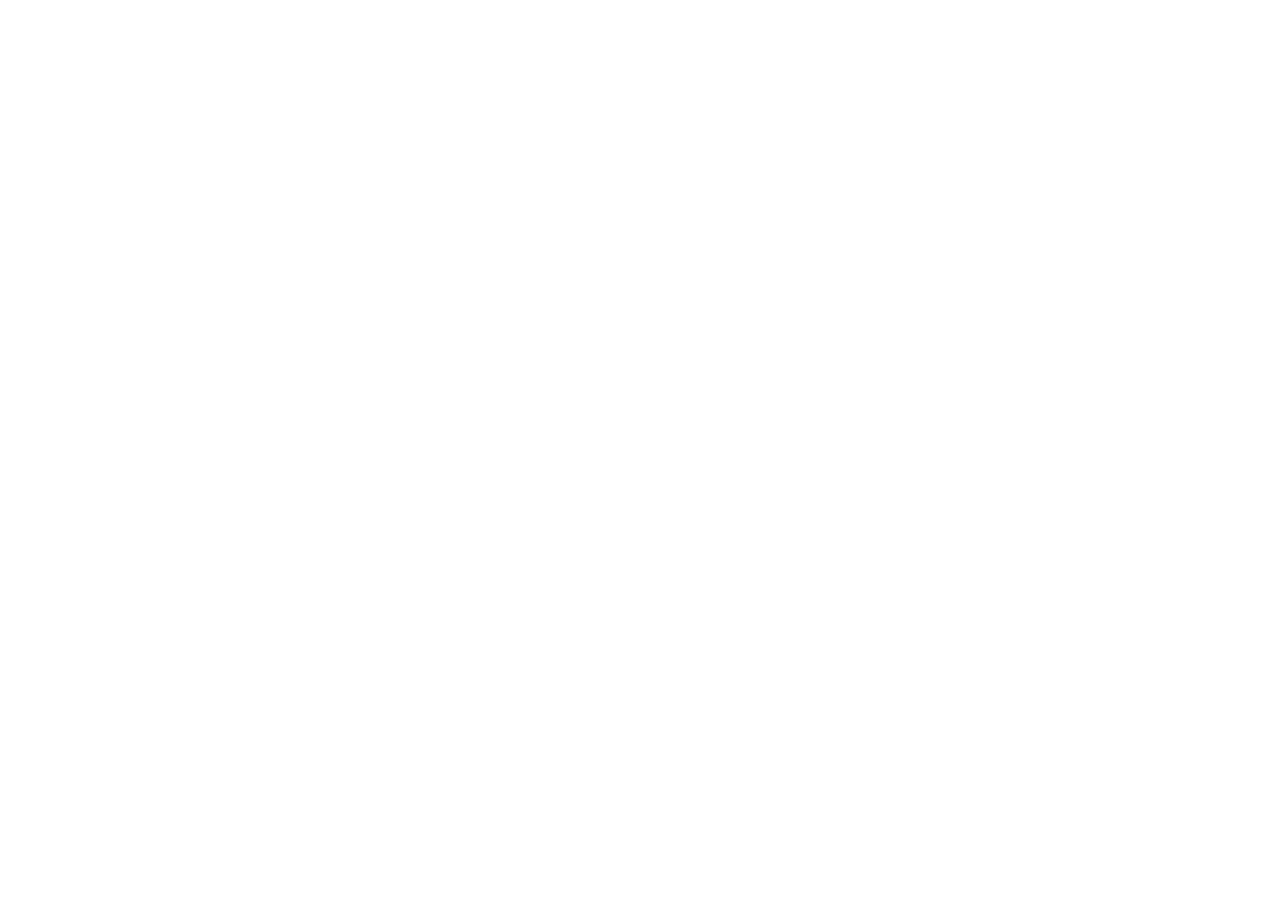
==== index.html @ 42138ef4 "first commit" ====
<!DOCTYPE html><html><head><meta charSet="utf-8"/><meta http-equiv="x-ua-compatible" content="ie=edge"/><meta name="viewport" content="width=device-width, initial-scale=1, shrink-to-fit=no"/><script src="/socket.io/socket.io.js"></script></head><body><noscript id="gatsby-noscript">This app works best with JavaScript enabled.</noscript><div id="___gatsby"></div><script src="/commons.js"></script></body></html>
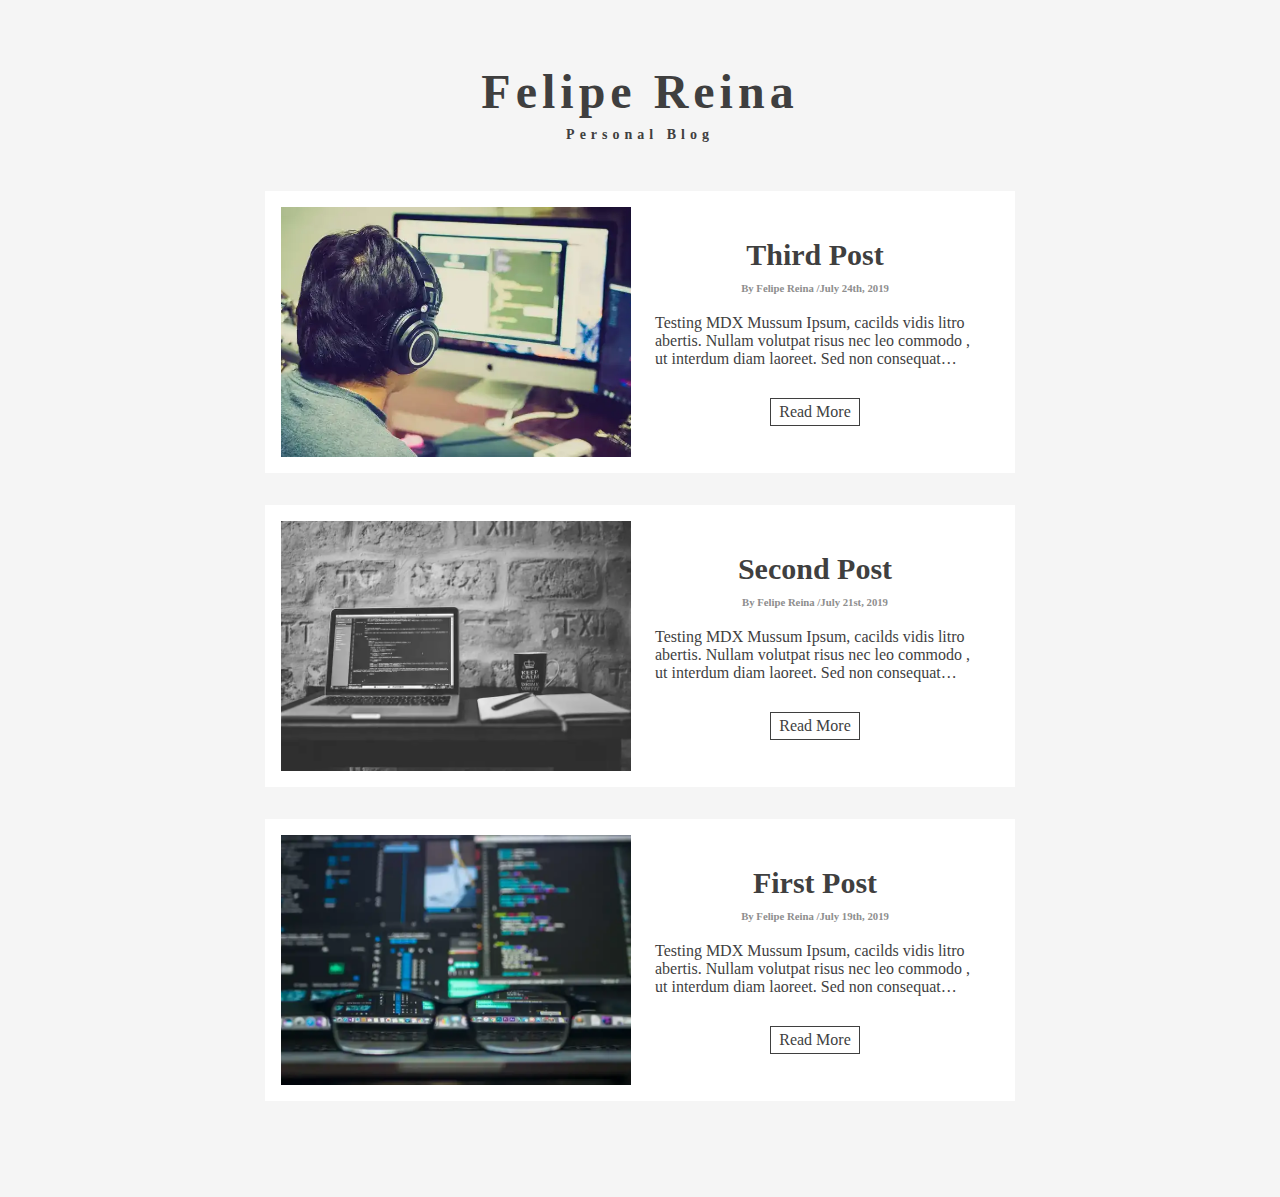
==== commit f318fbc6: "second commit" ====
--- a/index.html
+++ b/index.html
@@ -1 +1,34 @@
-<!DOCTYPE html><html><head><meta charSet="utf-8"/><meta http-equiv="x-ua-compatible" content="ie=edge"/><meta name="viewport" content="width=device-width, initial-scale=1, shrink-to-fit=no"/><script src="/socket.io/socket.io.js"></script></head><body><noscript id="gatsby-noscript">This app works best with JavaScript enabled.</noscript><div id="___gatsby"></div><script src="/commons.js"></script></body></html>+<!DOCTYPE html><html><head><meta charSet="utf-8"/><meta http-equiv="x-ua-compatible" content="ie=edge"/><meta name="viewport" content="width=device-width, initial-scale=1, shrink-to-fit=no"/><style data-href="/styles.7e8b0c9ddd8a19e7460c.css">@import url(https://fonts.googleapis.com/css?family=Quicksand&display=swap);.postTemplate-module--template--2EuwO{width:80vw;margin:4rem auto;max-width:750px;padding:2rem;background:var(--mainWhite)}.postTemplate-module--link--2P9BW{border:1px solid var(--mainBlack);padding:4px 8px;display:inline-block;color:var(--mainBlack);text-decoration:none;text-transform:capitalize;-webkit-transition:all .3s ease-in-out;transition:all .3s ease-in-out;margin-bottom:2rem}.postTemplate-module--link--2P9BW:hover{background:var(--mainBlack);color:var(--mainWhite)}.postTemplate-module--info--36VVJ{text-align:center}.postTemplate-module--info--36VVJ h1{letter-spacing:5px;margin-bottom:.5rem;text-transform:capitalize;font-size:48px}.postTemplate-module--info--36VVJ h4{letter-spacing:5px;text-transform:capitalize;font-size:14px;text-align:center;margin-bottom:3rem}.postTemplate-module--content--3z4xz{margin:2rem 0}.postTemplate-module--content--3z4xz h1{text-transform:capitalize;margin-bottom:1rem}.postTemplate-module--content--3z4xz p{line-height:1.5;margin-bottom:1rem}*{box-sizing:border-box;margin:0}:root{--mainGrey:#f5f5f5;--mainWhite:#fff;--mainBlack:#3f3f3f;--darkGrey:#8e8e8e}body{font:Quicksand,sans-serif;background:var(--mainGrey);color:var(--mainBlack)}.code{background-color:#8e8e8e;display:inline-block;padding:1rem;font-size:1.2rem;color:var(--mainWhite);margin:2rem 0}.counter{color:green;margin:3rem 0;text-transform:capitalize}.post-image span{display:block;padding-bottom:0!important;margin:2rem}.post-image img{display:block;max-width:100%}.postcard-module--card--1TNFh{margin-bottom:2rem;background:var(--mainWhite);padding:1rem;text-align:center}.postcard-module--info--24x1h{padding:1rem 0}.postcard-module--info--24x1h h2{font-size:30px;text-transform:capitalize;margin-bottom:10px}.postcard-module--info--24x1h h6{color:var(--darkGrey);text-transform:capitalize}.postcard-module--info--24x1h p{padding:20px 0 30px;text-align:left}.postcard-module--link--1SzoE{border:1px solid var(--mainBlack);padding:4px 8px;display:inline-block;color:var(--mainBlack);text-decoration:none;text-transform:capitalize;-webkit-transition:all .3s ease-in-out;transition:all .3s ease-in-out}.postcard-module--link--1SzoE:hover{background:var(--mainBlack);color:var(--mainWhite)}@media screen and (min-width:776px){.postcard-module--card--1TNFh{display:grid;grid-template-columns:350px 1fr}.postcard-module--info--24x1h{display:flex;align-items:center;padding:0 1.5rem}.postcard-module--image--1wzz2>div{height:250px}}.postlist-module--posts--3PvCy{padding:4rem 0}.postlist-module--posts--3PvCy h1{text-align:center;letter-spacing:5px;margin-bottom:.5rem;text-transform:capitalize;font-size:48px}.postlist-module--posts--3PvCy h4{letter-spacing:5px;text-transform:capitalize;font-size:14px;text-align:center;margin-bottom:3rem}.postlist-module--center--1YKoz{width:85vw;margin:0 auto;max-width:750px}</style><meta name="generator" content="Gatsby 2.13.25"/><link as="script" rel="preload" href="/styles-4a2ff33ee4a414d32599.js"/><link as="script" rel="preload" href="/component---src-pages-index-js-56737c7edb9dbfe014ca.js"/><link as="script" rel="preload" href="/app-21397a99c0257839ea11.js"/><link as="script" rel="preload" href="/webpack-runtime-581de4d9066d07803e14.js"/><link as="fetch" rel="preload" href="/page-data\index\page-data.json" crossorigin="use-credentials"/></head><body><noscript id="gatsby-noscript">This app works best with JavaScript enabled.</noscript><div id="___gatsby"><div style="outline:none" tabindex="-1" role="group" id="gatsby-focus-wrapper"><main><section class="postlist-module--posts--3PvCy"><h1>Felipe Reina</h1><h4>personal blog</h4><div class="postlist-module--center--1YKoz"><article class="postcard-module--card--1TNFh"><div class="postcard-module--image--1wzz2"><div class=" gatsby-image-wrapper" style="position:relative;overflow:hidden"><div style="width:100%;padding-bottom:56.3%"></div><img src="[data-uri]" alt="" style="position:absolute;top:0;left:0;width:100%;height:100%;object-fit:cover;object-position:center;opacity:1;transition-delay:500ms"/><noscript><picture><source type='image/webp' srcset="/static/ba209664c4b70146ddcb39243393fb9b/1932c/image-3.webp 200w,
+/static/ba209664c4b70146ddcb39243393fb9b/f4957/image-3.webp 400w,
+/static/ba209664c4b70146ddcb39243393fb9b/c6096/image-3.webp 800w,
+/static/ba209664c4b70146ddcb39243393fb9b/80349/image-3.webp 1000w" sizes="(max-width: 800px) 100vw, 800px" /><source srcset="/static/ba209664c4b70146ddcb39243393fb9b/d278e/image-3.jpg 200w,
+/static/ba209664c4b70146ddcb39243393fb9b/8539d/image-3.jpg 400w,
+/static/ba209664c4b70146ddcb39243393fb9b/bc3a8/image-3.jpg 800w,
+/static/ba209664c4b70146ddcb39243393fb9b/2f7e7/image-3.jpg 1000w" sizes="(max-width: 800px) 100vw, 800px" /><img loading="lazy" sizes="(max-width: 800px) 100vw, 800px" srcset="/static/ba209664c4b70146ddcb39243393fb9b/d278e/image-3.jpg 200w,
+/static/ba209664c4b70146ddcb39243393fb9b/8539d/image-3.jpg 400w,
+/static/ba209664c4b70146ddcb39243393fb9b/bc3a8/image-3.jpg 800w,
+/static/ba209664c4b70146ddcb39243393fb9b/2f7e7/image-3.jpg 1000w" src="/static/ba209664c4b70146ddcb39243393fb9b/bc3a8/image-3.jpg" alt="" style="position:absolute;top:0;left:0;opacity:1;width:100%;height:100%;object-fit:cover;object-position:center"/></picture></noscript></div></div><div class="postcard-module--info--24x1h"><div><h2>third post</h2><h6><span>by <!-- -->Felipe Reina</span> /<span>July 24th, 2019</span></h6><p>Testing MDX Mussum Ipsum, cacilds vidis litro abertis.
+ Nullam volutpat risus nec leo commodo ,
+ut interdum diam laoreet. Sed non consequat…</p><a class="postcard-module--link--1SzoE" href="/third-post">read more</a></div></div></article><article class="postcard-module--card--1TNFh"><div class="postcard-module--image--1wzz2"><div class=" gatsby-image-wrapper" style="position:relative;overflow:hidden"><div style="width:100%;padding-bottom:66.7%"></div><img src="[data-uri]" alt="" style="position:absolute;top:0;left:0;width:100%;height:100%;object-fit:cover;object-position:center;opacity:1;transition-delay:500ms"/><noscript><picture><source type='image/webp' srcset="/static/1937aa189c77f92fdd1b368092edb435/1932c/image-2.webp 200w,
+/static/1937aa189c77f92fdd1b368092edb435/f4957/image-2.webp 400w,
+/static/1937aa189c77f92fdd1b368092edb435/c6096/image-2.webp 800w,
+/static/1937aa189c77f92fdd1b368092edb435/80349/image-2.webp 1000w" sizes="(max-width: 800px) 100vw, 800px" /><source srcset="/static/1937aa189c77f92fdd1b368092edb435/d278e/image-2.jpg 200w,
+/static/1937aa189c77f92fdd1b368092edb435/8539d/image-2.jpg 400w,
+/static/1937aa189c77f92fdd1b368092edb435/bc3a8/image-2.jpg 800w,
+/static/1937aa189c77f92fdd1b368092edb435/2f7e7/image-2.jpg 1000w" sizes="(max-width: 800px) 100vw, 800px" /><img loading="lazy" sizes="(max-width: 800px) 100vw, 800px" srcset="/static/1937aa189c77f92fdd1b368092edb435/d278e/image-2.jpg 200w,
+/static/1937aa189c77f92fdd1b368092edb435/8539d/image-2.jpg 400w,
+/static/1937aa189c77f92fdd1b368092edb435/bc3a8/image-2.jpg 800w,
+/static/1937aa189c77f92fdd1b368092edb435/2f7e7/image-2.jpg 1000w" src="/static/1937aa189c77f92fdd1b368092edb435/bc3a8/image-2.jpg" alt="" style="position:absolute;top:0;left:0;opacity:1;width:100%;height:100%;object-fit:cover;object-position:center"/></picture></noscript></div></div><div class="postcard-module--info--24x1h"><div><h2>second post</h2><h6><span>by <!-- -->Felipe Reina</span> /<span>July 21st, 2019</span></h6><p>Testing MDX Mussum Ipsum, cacilds vidis litro abertis.
+ Nullam volutpat risus nec leo commodo ,
+ut interdum diam laoreet. Sed non consequat…</p><a class="postcard-module--link--1SzoE" href="/second-post">read more</a></div></div></article><article class="postcard-module--card--1TNFh"><div class="postcard-module--image--1wzz2"><div class=" gatsby-image-wrapper" style="position:relative;overflow:hidden"><div style="width:100%;padding-bottom:75%"></div><img src="[data-uri]" alt="" style="position:absolute;top:0;left:0;width:100%;height:100%;object-fit:cover;object-position:center;opacity:1;transition-delay:500ms"/><noscript><picture><source type='image/webp' srcset="/static/bdc5110824e98293e3ac44e8149ac3e6/1932c/image-1.webp 200w,
+/static/bdc5110824e98293e3ac44e8149ac3e6/f4957/image-1.webp 400w,
+/static/bdc5110824e98293e3ac44e8149ac3e6/c6096/image-1.webp 800w,
+/static/bdc5110824e98293e3ac44e8149ac3e6/80349/image-1.webp 1000w" sizes="(max-width: 800px) 100vw, 800px" /><source srcset="/static/bdc5110824e98293e3ac44e8149ac3e6/d278e/image-1.jpg 200w,
+/static/bdc5110824e98293e3ac44e8149ac3e6/8539d/image-1.jpg 400w,
+/static/bdc5110824e98293e3ac44e8149ac3e6/bc3a8/image-1.jpg 800w,
+/static/bdc5110824e98293e3ac44e8149ac3e6/2f7e7/image-1.jpg 1000w" sizes="(max-width: 800px) 100vw, 800px" /><img loading="lazy" sizes="(max-width: 800px) 100vw, 800px" srcset="/static/bdc5110824e98293e3ac44e8149ac3e6/d278e/image-1.jpg 200w,
+/static/bdc5110824e98293e3ac44e8149ac3e6/8539d/image-1.jpg 400w,
+/static/bdc5110824e98293e3ac44e8149ac3e6/bc3a8/image-1.jpg 800w,
+/static/bdc5110824e98293e3ac44e8149ac3e6/2f7e7/image-1.jpg 1000w" src="/static/bdc5110824e98293e3ac44e8149ac3e6/bc3a8/image-1.jpg" alt="" style="position:absolute;top:0;left:0;opacity:1;width:100%;height:100%;object-fit:cover;object-position:center"/></picture></noscript></div></div><div class="postcard-module--info--24x1h"><div><h2>first post</h2><h6><span>by <!-- -->Felipe Reina</span> /<span>July 19th, 2019</span></h6><p>Testing MDX Mussum Ipsum, cacilds vidis litro abertis.
+ Nullam volutpat risus nec leo commodo ,
+ut interdum diam laoreet. Sed non consequat…</p><a class="postcard-module--link--1SzoE" href="/first-post">read more</a></div></div></article></div></section></main></div></div><script id="gatsby-script-loader">/*<![CDATA[*/window.pagePath="/";window.webpackCompilationHash="f4e8d5d116072fc41f79";/*]]>*/</script><script id="gatsby-chunk-mapping">/*<![CDATA[*/window.___chunkMapping={"app":["/app-21397a99c0257839ea11.js"],"component---src-templates-post-template-js":["/component---src-templates-post-template-js-36484d78271001867d37.js"],"component---src-pages-404-js":["/component---src-pages-404-js-b2b73b9d91bb08e51e10.js"],"component---src-pages-index-js":["/component---src-pages-index-js-56737c7edb9dbfe014ca.js"],"component---src-pages-test-mdx":["/component---src-pages-test-mdx-3e56f23b3aeae5424872.js"]};/*]]>*/</script><script src="/webpack-runtime-581de4d9066d07803e14.js" async=""></script><script src="/app-21397a99c0257839ea11.js" async=""></script><script src="/component---src-pages-index-js-56737c7edb9dbfe014ca.js" async=""></script><script src="/styles-4a2ff33ee4a414d32599.js" async=""></script></body></html>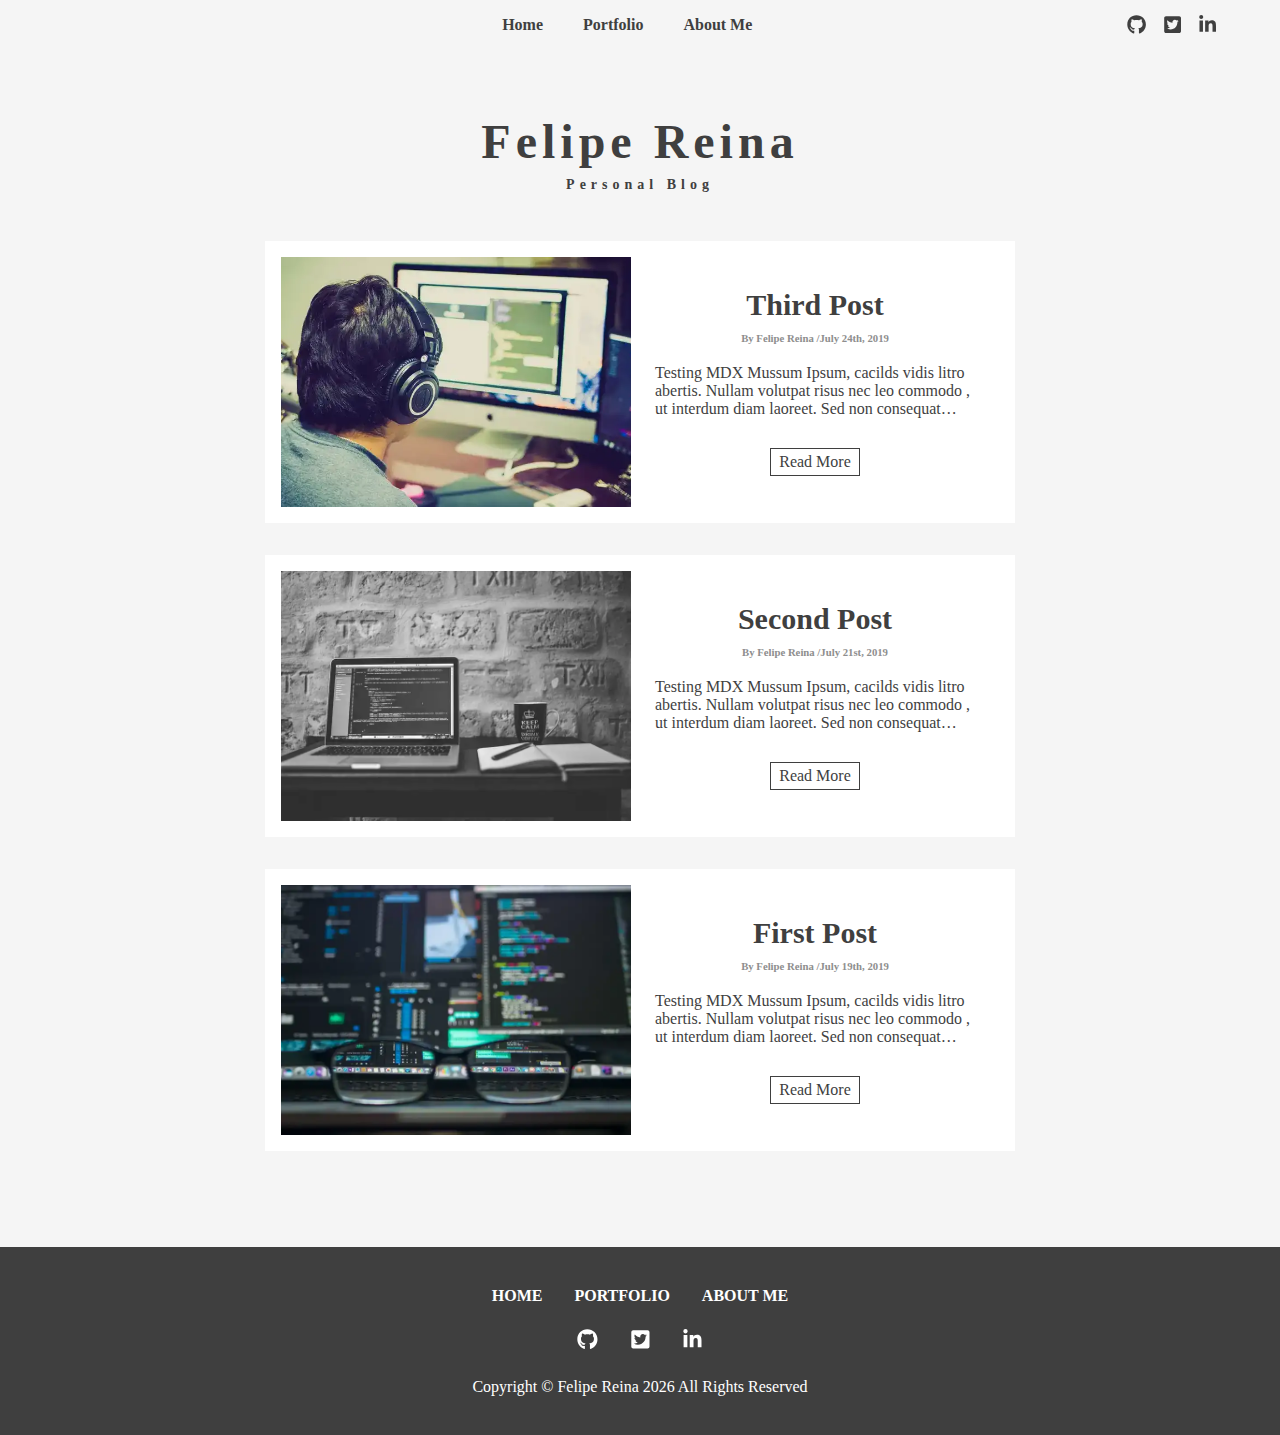
==== commit 2096a222: "added navbar and footer" ====
--- a/index.html
+++ b/index.html
@@ -1,4 +1,4 @@
-<!DOCTYPE html><html><head><meta charSet="utf-8"/><meta http-equiv="x-ua-compatible" content="ie=edge"/><meta name="viewport" content="width=device-width, initial-scale=1, shrink-to-fit=no"/><style data-href="/styles.7e8b0c9ddd8a19e7460c.css">@import url(https://fonts.googleapis.com/css?family=Quicksand&display=swap);.postTemplate-module--template--2EuwO{width:80vw;margin:4rem auto;max-width:750px;padding:2rem;background:var(--mainWhite)}.postTemplate-module--link--2P9BW{border:1px solid var(--mainBlack);padding:4px 8px;display:inline-block;color:var(--mainBlack);text-decoration:none;text-transform:capitalize;-webkit-transition:all .3s ease-in-out;transition:all .3s ease-in-out;margin-bottom:2rem}.postTemplate-module--link--2P9BW:hover{background:var(--mainBlack);color:var(--mainWhite)}.postTemplate-module--info--36VVJ{text-align:center}.postTemplate-module--info--36VVJ h1{letter-spacing:5px;margin-bottom:.5rem;text-transform:capitalize;font-size:48px}.postTemplate-module--info--36VVJ h4{letter-spacing:5px;text-transform:capitalize;font-size:14px;text-align:center;margin-bottom:3rem}.postTemplate-module--content--3z4xz{margin:2rem 0}.postTemplate-module--content--3z4xz h1{text-transform:capitalize;margin-bottom:1rem}.postTemplate-module--content--3z4xz p{line-height:1.5;margin-bottom:1rem}*{box-sizing:border-box;margin:0}:root{--mainGrey:#f5f5f5;--mainWhite:#fff;--mainBlack:#3f3f3f;--darkGrey:#8e8e8e}body{font:Quicksand,sans-serif;background:var(--mainGrey);color:var(--mainBlack)}.code{background-color:#8e8e8e;display:inline-block;padding:1rem;font-size:1.2rem;color:var(--mainWhite);margin:2rem 0}.counter{color:green;margin:3rem 0;text-transform:capitalize}.post-image span{display:block;padding-bottom:0!important;margin:2rem}.post-image img{display:block;max-width:100%}.postcard-module--card--1TNFh{margin-bottom:2rem;background:var(--mainWhite);padding:1rem;text-align:center}.postcard-module--info--24x1h{padding:1rem 0}.postcard-module--info--24x1h h2{font-size:30px;text-transform:capitalize;margin-bottom:10px}.postcard-module--info--24x1h h6{color:var(--darkGrey);text-transform:capitalize}.postcard-module--info--24x1h p{padding:20px 0 30px;text-align:left}.postcard-module--link--1SzoE{border:1px solid var(--mainBlack);padding:4px 8px;display:inline-block;color:var(--mainBlack);text-decoration:none;text-transform:capitalize;-webkit-transition:all .3s ease-in-out;transition:all .3s ease-in-out}.postcard-module--link--1SzoE:hover{background:var(--mainBlack);color:var(--mainWhite)}@media screen and (min-width:776px){.postcard-module--card--1TNFh{display:grid;grid-template-columns:350px 1fr}.postcard-module--info--24x1h{display:flex;align-items:center;padding:0 1.5rem}.postcard-module--image--1wzz2>div{height:250px}}.postlist-module--posts--3PvCy{padding:4rem 0}.postlist-module--posts--3PvCy h1{text-align:center;letter-spacing:5px;margin-bottom:.5rem;text-transform:capitalize;font-size:48px}.postlist-module--posts--3PvCy h4{letter-spacing:5px;text-transform:capitalize;font-size:14px;text-align:center;margin-bottom:3rem}.postlist-module--center--1YKoz{width:85vw;margin:0 auto;max-width:750px}</style><meta name="generator" content="Gatsby 2.13.25"/><link as="script" rel="preload" href="/styles-4a2ff33ee4a414d32599.js"/><link as="script" rel="preload" href="/component---src-pages-index-js-56737c7edb9dbfe014ca.js"/><link as="script" rel="preload" href="/app-21397a99c0257839ea11.js"/><link as="script" rel="preload" href="/webpack-runtime-581de4d9066d07803e14.js"/><link as="fetch" rel="preload" href="/page-data\index\page-data.json" crossorigin="use-credentials"/></head><body><noscript id="gatsby-noscript">This app works best with JavaScript enabled.</noscript><div id="___gatsby"><div style="outline:none" tabindex="-1" role="group" id="gatsby-focus-wrapper"><main><section class="postlist-module--posts--3PvCy"><h1>Felipe Reina</h1><h4>personal blog</h4><div class="postlist-module--center--1YKoz"><article class="postcard-module--card--1TNFh"><div class="postcard-module--image--1wzz2"><div class=" gatsby-image-wrapper" style="position:relative;overflow:hidden"><div style="width:100%;padding-bottom:56.3%"></div><img src="[data-uri]" alt="" style="position:absolute;top:0;left:0;width:100%;height:100%;object-fit:cover;object-position:center;opacity:1;transition-delay:500ms"/><noscript><picture><source type='image/webp' srcset="/static/ba209664c4b70146ddcb39243393fb9b/1932c/image-3.webp 200w,
+<!DOCTYPE html><html><head><meta charSet="utf-8"/><meta http-equiv="x-ua-compatible" content="ie=edge"/><meta name="viewport" content="width=device-width, initial-scale=1, shrink-to-fit=no"/><style data-href="/styles.892293c2fc5e9e262de4.css">@import url(https://fonts.googleapis.com/css?family=Quicksand&display=swap);.postTemplate-module--template--2EuwO{width:80vw;margin:4rem auto;max-width:750px;padding:2rem;background:var(--mainWhite)}.postTemplate-module--link--2P9BW{border:1px solid var(--mainBlack);padding:4px 8px;display:inline-block;color:var(--mainBlack);text-decoration:none;text-transform:capitalize;-webkit-transition:all .3s ease-in-out;transition:all .3s ease-in-out;margin-bottom:2rem}.postTemplate-module--link--2P9BW:hover{background:var(--mainBlack);color:var(--mainWhite)}.postTemplate-module--info--36VVJ{text-align:center}.postTemplate-module--info--36VVJ h1{letter-spacing:5px;margin-bottom:.5rem;text-transform:capitalize;font-size:48px}.postTemplate-module--info--36VVJ h4{letter-spacing:5px;text-transform:capitalize;font-size:14px;text-align:center;margin-bottom:3rem}.postTemplate-module--content--3z4xz{margin:2rem 0}.postTemplate-module--content--3z4xz h1{text-transform:capitalize;margin-bottom:1rem}.postTemplate-module--content--3z4xz p{line-height:1.5;margin-bottom:1rem}.navbar-module--nav-header--12Vvy{display:flex;justify-content:space-between;align-items:center;padding:1rem 1.25rem}.navbar-module--logo-btn--3vGAZ{background:transparent;border:none;outline:none}.navbar-module--logo-btn--3vGAZ:hover{cursor:pointer}.navbar-module--logo-icon--23nIX{color:var(--primaryColor);font-size:1.5rem}.navbar-module--nav-links--1uFjW{list-style-type:none;-webkit-transition:var(--mainTransition);transition:var(--mainTransition);height:0;overflow:hidden}.navbar-module--show-nav--YQUwu{height:216px}.navbar-module--nav-links--1uFjW a{display:block;padding:1rem 1.25rem;text-decoration:none;text-transform:capitalize;color:var(--mainBlack);-webkit-transition:var(--mainTransition);transition:var(--mainTransition);font-weight:700;letter-spacing:var(--mainSpacing)}.navbar-module--nav-links--1uFjW a:hover{color:var(--primaryColor)}.navbar-module--nav-social-links--38wJw{display:none}@media screen and (min-width:576px){.navbar-module--navbar--17oPw{padding:0 2rem}}@media screen and (min-width:992px){.navbar-module--logo-btn--3vGAZ{display:none}.navbar-module--nav-center--eT2vs{max-width:1170px;margin:0 auto;display:flex;justify-content:space-between;align-items:center}.navbar-module--nav-links--1uFjW{height:auto;display:flex}.navbar-module--nav-social-links--38wJw{display:flex;line-height:0}.navbar-module--nav-social-links--38wJw a{color:var(--primaryColor);margin:0 .5rem;font-size:1.2rem;-webkit-transition:var(--mainTransition);transition:var(--mainTransition)}.navbar-module--nav-social-links--38wJw a:hover{color:var(--mainBlack);-webkit-transform:translateY(-5px);transform:translateY(-5px)}}.footer-module--footer--R-bdc{background:var(--mainBlack);padding:2rem;text-align:center;color:var(--mainWhite)}.footer-module--links--h-kha a{display:inline-block;text-decoration:none;text-transform:uppercase;color:var(--mainWhite);margin:.5rem 1rem;letter-spacing:var(--mainSpacing);-webkit-transition:var(--mainTransition);transition:var(--mainTransition);font-weight:700}.footer-module--links--h-kha a:hover{color:var(--primaryColor)}.footer-module--icons--3TixH a{display:inline-block;margin:1rem;font-size:1.3rem;color:var(--mainWhite);-webkit-transition:var(--mainTransition);transition:var(--mainTransition)}.footer-module--icons--3TixH a:hover{color:var(--primaryColor)}.footer-module--copyright--2sb6J{text-transform:capitalize;letter-spacing:var(--mainSpacing);line-height:2}*{box-sizing:border-box;margin:0}:root{--mainGrey:#f5f5f5;--mainWhite:#fff;--mainBlack:#3f3f3f;--darkGrey:#8e8e8e}body{font:Quicksand,sans-serif;background:var(--mainGrey);color:var(--mainBlack)}.code{background-color:#8e8e8e;display:inline-block;padding:1rem;font-size:1.2rem;color:var(--mainWhite);margin:2rem 0}.counter{color:green;margin:3rem 0;text-transform:capitalize}.post-image span{display:block;padding-bottom:0!important;margin:2rem}.post-image img{display:block;max-width:100%}.postcard-module--card--1TNFh{margin-bottom:2rem;background:var(--mainWhite);padding:1rem;text-align:center}.postcard-module--info--24x1h{padding:1rem 0}.postcard-module--info--24x1h h2{font-size:30px;text-transform:capitalize;margin-bottom:10px}.postcard-module--info--24x1h h6{color:var(--darkGrey);text-transform:capitalize}.postcard-module--info--24x1h p{padding:20px 0 30px;text-align:left}.postcard-module--link--1SzoE{border:1px solid var(--mainBlack);padding:4px 8px;display:inline-block;color:var(--mainBlack);text-decoration:none;text-transform:capitalize;-webkit-transition:all .3s ease-in-out;transition:all .3s ease-in-out}.postcard-module--link--1SzoE:hover{background:var(--mainBlack);color:var(--mainWhite)}@media screen and (min-width:776px){.postcard-module--card--1TNFh{display:grid;grid-template-columns:350px 1fr}.postcard-module--info--24x1h{display:flex;align-items:center;padding:0 1.5rem}.postcard-module--image--1wzz2>div{height:250px}}.postlist-module--posts--3PvCy{padding:4rem 0}.postlist-module--posts--3PvCy h1{text-align:center;letter-spacing:5px;margin-bottom:.5rem;text-transform:capitalize;font-size:48px}.postlist-module--posts--3PvCy h4{letter-spacing:5px;text-transform:capitalize;font-size:14px;text-align:center;margin-bottom:3rem}.postlist-module--center--1YKoz{width:85vw;margin:0 auto;max-width:750px}</style><meta name="generator" content="Gatsby 2.13.25"/><link as="script" rel="preload" href="/1-4b4bc5d28bf044498f0e.js"/><link as="script" rel="preload" href="/component---src-pages-index-js-5ecba50d9ac9dca59cae.js"/><link as="script" rel="preload" href="/app-813cba9eee0dc6a7a3ea.js"/><link as="script" rel="preload" href="/styles-c934b2199299c88d897a.js"/><link as="script" rel="preload" href="/webpack-runtime-2cfac48812d2a398ed44.js"/><link as="fetch" rel="preload" href="/page-data\index\page-data.json" crossorigin="use-credentials"/></head><body><noscript id="gatsby-noscript">This app works best with JavaScript enabled.</noscript><div id="___gatsby"><div style="outline:none" tabindex="-1" role="group" id="gatsby-focus-wrapper"><nav class="navbar-module--navbar--17oPw"><div class="navbar-module--nav-center--eT2vs"><div class="navbar-module--nav-header--12Vvy"><button type="button" class="navbar-module--logo-btn--3vGAZ"><svg stroke="currentColor" fill="currentColor" stroke-width="0" viewBox="0 0 448 512" class="navbar-module--logo-icon--23nIX" height="1em" width="1em" xmlns="http://www.w3.org/2000/svg"><path d="M160 84V44c0-8.837 7.163-16 16-16h256c8.837 0 16 7.163 16 16v40c0 8.837-7.163 16-16 16H176c-8.837 0-16-7.163-16-16zM16 228h416c8.837 0 16-7.163 16-16v-40c0-8.837-7.163-16-16-16H16c-8.837 0-16 7.163-16 16v40c0 8.837 7.163 16 16 16zm0 256h416c8.837 0 16-7.163 16-16v-40c0-8.837-7.163-16-16-16H16c-8.837 0-16 7.163-16 16v40c0 8.837 7.163 16 16 16zm160-128h256c8.837 0 16-7.163 16-16v-40c0-8.837-7.163-16-16-16H176c-8.837 0-16 7.163-16 16v40c0 8.837 7.163 16 16 16z"></path></svg></button></div><ul class="navbar-module--nav-links--1uFjW"><li><a aria-current="page" class="" href="/">home</a></li><li><a href="/portfolio">portfolio</a></li><li><a href="/about">about me</a></li></ul><div class="navbar-module--nav-social-links--38wJw"><a href="https://github.com/felipereina" target="_blank" rel="noopener noreferrer"><svg stroke="currentColor" fill="currentColor" stroke-width="0" viewBox="0 0 496 512" height="1em" width="1em" xmlns="http://www.w3.org/2000/svg"><path d="M165.9 397.4c0 2-2.3 3.6-5.2 3.6-3.3.3-5.6-1.3-5.6-3.6 0-2 2.3-3.6 5.2-3.6 3-.3 5.6 1.3 5.6 3.6zm-31.1-4.5c-.7 2 1.3 4.3 4.3 4.9 2.6 1 5.6 0 6.2-2s-1.3-4.3-4.3-5.2c-2.6-.7-5.5.3-6.2 2.3zm44.2-1.7c-2.9.7-4.9 2.6-4.6 4.9.3 2 2.9 3.3 5.9 2.6 2.9-.7 4.9-2.6 4.6-4.6-.3-1.9-3-3.2-5.9-2.9zM244.8 8C106.1 8 0 113.3 0 252c0 110.9 69.8 205.8 169.5 239.2 12.8 2.3 17.3-5.6 17.3-12.1 0-6.2-.3-40.4-.3-61.4 0 0-70 15-84.7-29.8 0 0-11.4-29.1-27.8-36.6 0 0-22.9-15.7 1.6-15.4 0 0 24.9 2 38.6 25.8 21.9 38.6 58.6 27.5 72.9 20.9 2.3-16 8.8-27.1 16-33.7-55.9-6.2-112.3-14.3-112.3-110.5 0-27.5 7.6-41.3 23.6-58.9-2.6-6.5-11.1-33.3 2.6-67.9 20.9-6.5 69 27 69 27 20-5.6 41.5-8.5 62.8-8.5s42.8 2.9 62.8 8.5c0 0 48.1-33.6 69-27 13.7 34.7 5.2 61.4 2.6 67.9 16 17.7 25.8 31.5 25.8 58.9 0 96.5-58.9 104.2-114.8 110.5 9.2 7.9 17 22.9 17 46.4 0 33.7-.3 75.4-.3 83.6 0 6.5 4.6 14.4 17.3 12.1C428.2 457.8 496 362.9 496 252 496 113.3 383.5 8 244.8 8zM97.2 352.9c-1.3 1-1 3.3.7 5.2 1.6 1.6 3.9 2.3 5.2 1 1.3-1 1-3.3-.7-5.2-1.6-1.6-3.9-2.3-5.2-1zm-10.8-8.1c-.7 1.3.3 2.9 2.3 3.9 1.6 1 3.6.7 4.3-.7.7-1.3-.3-2.9-2.3-3.9-2-.6-3.6-.3-4.3.7zm32.4 35.6c-1.6 1.3-1 4.3 1.3 6.2 2.3 2.3 5.2 2.6 6.5 1 1.3-1.3.7-4.3-1.3-6.2-2.2-2.3-5.2-2.6-6.5-1zm-11.4-14.7c-1.6 1-1.6 3.6 0 5.9 1.6 2.3 4.3 3.3 5.6 2.3 1.6-1.3 1.6-3.9 0-6.2-1.4-2.3-4-3.3-5.6-2z"></path></svg></a><a href="https://twitter.com/O_Reina" target="_blank" rel="noopener noreferrer"><svg stroke="currentColor" fill="currentColor" stroke-width="0" viewBox="0 0 448 512" height="1em" width="1em" xmlns="http://www.w3.org/2000/svg"><path d="M400 32H48C21.5 32 0 53.5 0 80v352c0 26.5 21.5 48 48 48h352c26.5 0 48-21.5 48-48V80c0-26.5-21.5-48-48-48zm-48.9 158.8c.2 2.8.2 5.7.2 8.5 0 86.7-66 186.6-186.6 186.6-37.2 0-71.7-10.8-100.7-29.4 5.3.6 10.4.8 15.8.8 30.7 0 58.9-10.4 81.4-28-28.8-.6-53-19.5-61.3-45.5 10.1 1.5 19.2 1.5 29.6-1.2-30-6.1-52.5-32.5-52.5-64.4v-.8c8.7 4.9 18.9 7.9 29.6 8.3a65.447 65.447 0 0 1-29.2-54.6c0-12.2 3.2-23.4 8.9-33.1 32.3 39.8 80.8 65.8 135.2 68.6-9.3-44.5 24-80.6 64-80.6 18.9 0 35.9 7.9 47.9 20.7 14.8-2.8 29-8.3 41.6-15.8-4.9 15.2-15.2 28-28.8 36.1 13.2-1.4 26-5.1 37.8-10.2-8.9 13.1-20.1 24.7-32.9 34z"></path></svg></a><a href="https://www.linkedin.com/in/felipereina/" target="_blank" rel="noopener noreferrer"><svg stroke="currentColor" fill="currentColor" stroke-width="0" viewBox="0 0 448 512" height="1em" width="1em" xmlns="http://www.w3.org/2000/svg"><path d="M100.28 448H7.4V148.9h92.88zM53.79 108.1C24.09 108.1 0 83.5 0 53.8a53.79 53.79 0 0 1 107.58 0c0 29.7-24.1 54.3-53.79 54.3zM447.9 448h-92.68V302.4c0-34.7-.7-79.2-48.29-79.2-48.29 0-55.69 37.7-55.69 76.7V448h-92.78V148.9h89.08v40.8h1.3c12.4-23.5 42.69-48.3 87.88-48.3 94 0 111.28 61.9 111.28 142.3V448z"></path></svg></a></div></div></nav><main><section class="postlist-module--posts--3PvCy"><h1>Felipe Reina</h1><h4>personal blog</h4><div class="postlist-module--center--1YKoz"><article class="postcard-module--card--1TNFh"><div class="postcard-module--image--1wzz2"><div class=" gatsby-image-wrapper" style="position:relative;overflow:hidden"><div style="width:100%;padding-bottom:56.3%"></div><img src="[data-uri]" alt="" style="position:absolute;top:0;left:0;width:100%;height:100%;object-fit:cover;object-position:center;opacity:1;transition-delay:500ms"/><noscript><picture><source type='image/webp' srcset="/static/ba209664c4b70146ddcb39243393fb9b/1932c/image-3.webp 200w,
 /static/ba209664c4b70146ddcb39243393fb9b/f4957/image-3.webp 400w,
 /static/ba209664c4b70146ddcb39243393fb9b/c6096/image-3.webp 800w,
 /static/ba209664c4b70146ddcb39243393fb9b/80349/image-3.webp 1000w" sizes="(max-width: 800px) 100vw, 800px" /><source srcset="/static/ba209664c4b70146ddcb39243393fb9b/d278e/image-3.jpg 200w,
@@ -31,4 +31,4 @@
 /static/bdc5110824e98293e3ac44e8149ac3e6/bc3a8/image-1.jpg 800w,
 /static/bdc5110824e98293e3ac44e8149ac3e6/2f7e7/image-1.jpg 1000w" src="/static/bdc5110824e98293e3ac44e8149ac3e6/bc3a8/image-1.jpg" alt="" style="position:absolute;top:0;left:0;opacity:1;width:100%;height:100%;object-fit:cover;object-position:center"/></picture></noscript></div></div><div class="postcard-module--info--24x1h"><div><h2>first post</h2><h6><span>by <!-- -->Felipe Reina</span> /<span>July 19th, 2019</span></h6><p>Testing MDX Mussum Ipsum, cacilds vidis litro abertis.
  Nullam volutpat risus nec leo commodo ,
-ut interdum diam laoreet. Sed non consequat…</p><a class="postcard-module--link--1SzoE" href="/first-post">read more</a></div></div></article></div></section></main></div></div><script id="gatsby-script-loader">/*<![CDATA[*/window.pagePath="/";window.webpackCompilationHash="f4e8d5d116072fc41f79";/*]]>*/</script><script id="gatsby-chunk-mapping">/*<![CDATA[*/window.___chunkMapping={"app":["/app-21397a99c0257839ea11.js"],"component---src-templates-post-template-js":["/component---src-templates-post-template-js-36484d78271001867d37.js"],"component---src-pages-404-js":["/component---src-pages-404-js-b2b73b9d91bb08e51e10.js"],"component---src-pages-index-js":["/component---src-pages-index-js-56737c7edb9dbfe014ca.js"],"component---src-pages-test-mdx":["/component---src-pages-test-mdx-3e56f23b3aeae5424872.js"]};/*]]>*/</script><script src="/webpack-runtime-581de4d9066d07803e14.js" async=""></script><script src="/app-21397a99c0257839ea11.js" async=""></script><script src="/component---src-pages-index-js-56737c7edb9dbfe014ca.js" async=""></script><script src="/styles-4a2ff33ee4a414d32599.js" async=""></script></body></html>+ut interdum diam laoreet. Sed non consequat…</p><a class="postcard-module--link--1SzoE" href="/first-post">read more</a></div></div></article></div></section></main><footer class="footer-module--footer--R-bdc"><div class="footer-module--links--h-kha"><a aria-current="page" class="" href="/">home</a><a href="/portfolio">portfolio</a><a href="/about">about me</a></div><div class="footer-module--icons--3TixH"><a href="https://github.com/felipereina" target="_blank" rel="noopener noreferrer"><svg stroke="currentColor" fill="currentColor" stroke-width="0" viewBox="0 0 496 512" height="1em" width="1em" xmlns="http://www.w3.org/2000/svg"><path d="M165.9 397.4c0 2-2.3 3.6-5.2 3.6-3.3.3-5.6-1.3-5.6-3.6 0-2 2.3-3.6 5.2-3.6 3-.3 5.6 1.3 5.6 3.6zm-31.1-4.5c-.7 2 1.3 4.3 4.3 4.9 2.6 1 5.6 0 6.2-2s-1.3-4.3-4.3-5.2c-2.6-.7-5.5.3-6.2 2.3zm44.2-1.7c-2.9.7-4.9 2.6-4.6 4.9.3 2 2.9 3.3 5.9 2.6 2.9-.7 4.9-2.6 4.6-4.6-.3-1.9-3-3.2-5.9-2.9zM244.8 8C106.1 8 0 113.3 0 252c0 110.9 69.8 205.8 169.5 239.2 12.8 2.3 17.3-5.6 17.3-12.1 0-6.2-.3-40.4-.3-61.4 0 0-70 15-84.7-29.8 0 0-11.4-29.1-27.8-36.6 0 0-22.9-15.7 1.6-15.4 0 0 24.9 2 38.6 25.8 21.9 38.6 58.6 27.5 72.9 20.9 2.3-16 8.8-27.1 16-33.7-55.9-6.2-112.3-14.3-112.3-110.5 0-27.5 7.6-41.3 23.6-58.9-2.6-6.5-11.1-33.3 2.6-67.9 20.9-6.5 69 27 69 27 20-5.6 41.5-8.5 62.8-8.5s42.8 2.9 62.8 8.5c0 0 48.1-33.6 69-27 13.7 34.7 5.2 61.4 2.6 67.9 16 17.7 25.8 31.5 25.8 58.9 0 96.5-58.9 104.2-114.8 110.5 9.2 7.9 17 22.9 17 46.4 0 33.7-.3 75.4-.3 83.6 0 6.5 4.6 14.4 17.3 12.1C428.2 457.8 496 362.9 496 252 496 113.3 383.5 8 244.8 8zM97.2 352.9c-1.3 1-1 3.3.7 5.2 1.6 1.6 3.9 2.3 5.2 1 1.3-1 1-3.3-.7-5.2-1.6-1.6-3.9-2.3-5.2-1zm-10.8-8.1c-.7 1.3.3 2.9 2.3 3.9 1.6 1 3.6.7 4.3-.7.7-1.3-.3-2.9-2.3-3.9-2-.6-3.6-.3-4.3.7zm32.4 35.6c-1.6 1.3-1 4.3 1.3 6.2 2.3 2.3 5.2 2.6 6.5 1 1.3-1.3.7-4.3-1.3-6.2-2.2-2.3-5.2-2.6-6.5-1zm-11.4-14.7c-1.6 1-1.6 3.6 0 5.9 1.6 2.3 4.3 3.3 5.6 2.3 1.6-1.3 1.6-3.9 0-6.2-1.4-2.3-4-3.3-5.6-2z"></path></svg></a><a href="https://twitter.com/O_Reina" target="_blank" rel="noopener noreferrer"><svg stroke="currentColor" fill="currentColor" stroke-width="0" viewBox="0 0 448 512" height="1em" width="1em" xmlns="http://www.w3.org/2000/svg"><path d="M400 32H48C21.5 32 0 53.5 0 80v352c0 26.5 21.5 48 48 48h352c26.5 0 48-21.5 48-48V80c0-26.5-21.5-48-48-48zm-48.9 158.8c.2 2.8.2 5.7.2 8.5 0 86.7-66 186.6-186.6 186.6-37.2 0-71.7-10.8-100.7-29.4 5.3.6 10.4.8 15.8.8 30.7 0 58.9-10.4 81.4-28-28.8-.6-53-19.5-61.3-45.5 10.1 1.5 19.2 1.5 29.6-1.2-30-6.1-52.5-32.5-52.5-64.4v-.8c8.7 4.9 18.9 7.9 29.6 8.3a65.447 65.447 0 0 1-29.2-54.6c0-12.2 3.2-23.4 8.9-33.1 32.3 39.8 80.8 65.8 135.2 68.6-9.3-44.5 24-80.6 64-80.6 18.9 0 35.9 7.9 47.9 20.7 14.8-2.8 29-8.3 41.6-15.8-4.9 15.2-15.2 28-28.8 36.1 13.2-1.4 26-5.1 37.8-10.2-8.9 13.1-20.1 24.7-32.9 34z"></path></svg></a><a href="https://www.linkedin.com/in/felipereina/" target="_blank" rel="noopener noreferrer"><svg stroke="currentColor" fill="currentColor" stroke-width="0" viewBox="0 0 448 512" height="1em" width="1em" xmlns="http://www.w3.org/2000/svg"><path d="M100.28 448H7.4V148.9h92.88zM53.79 108.1C24.09 108.1 0 83.5 0 53.8a53.79 53.79 0 0 1 107.58 0c0 29.7-24.1 54.3-53.79 54.3zM447.9 448h-92.68V302.4c0-34.7-.7-79.2-48.29-79.2-48.29 0-55.69 37.7-55.69 76.7V448h-92.78V148.9h89.08v40.8h1.3c12.4-23.5 42.69-48.3 87.88-48.3 94 0 111.28 61.9 111.28 142.3V448z"></path></svg></a></div><div class="footer-module--copyright--2sb6J">copyright © Felipe Reina <!-- -->2019<!-- --> all rights reserved</div></footer></div></div><script id="gatsby-script-loader">/*<![CDATA[*/window.pagePath="/";window.webpackCompilationHash="6af7716cb48d039d6e57";/*]]>*/</script><script id="gatsby-chunk-mapping">/*<![CDATA[*/window.___chunkMapping={"app":["/app-813cba9eee0dc6a7a3ea.js"],"component---src-templates-post-template-js":["/component---src-templates-post-template-js-7c5572fd9a26a1dc765e.js"],"component---src-pages-404-js":["/component---src-pages-404-js-26580dfcbbda94136255.js"],"component---src-pages-about-js":["/component---src-pages-about-js-f7fc8aa2de7dd5853cd9.js"],"component---src-pages-index-js":["/component---src-pages-index-js-5ecba50d9ac9dca59cae.js"],"component---src-pages-portfolio-js":["/component---src-pages-portfolio-js-a6f131c302c9b54f26dd.js"],"component---src-pages-test-mdx":["/component---src-pages-test-mdx-562c161fa3cbc31a8bf6.js"]};/*]]>*/</script><script src="/webpack-runtime-2cfac48812d2a398ed44.js" async=""></script><script src="/styles-c934b2199299c88d897a.js" async=""></script><script src="/app-813cba9eee0dc6a7a3ea.js" async=""></script><script src="/component---src-pages-index-js-5ecba50d9ac9dca59cae.js" async=""></script><script src="/1-4b4bc5d28bf044498f0e.js" async=""></script></body></html>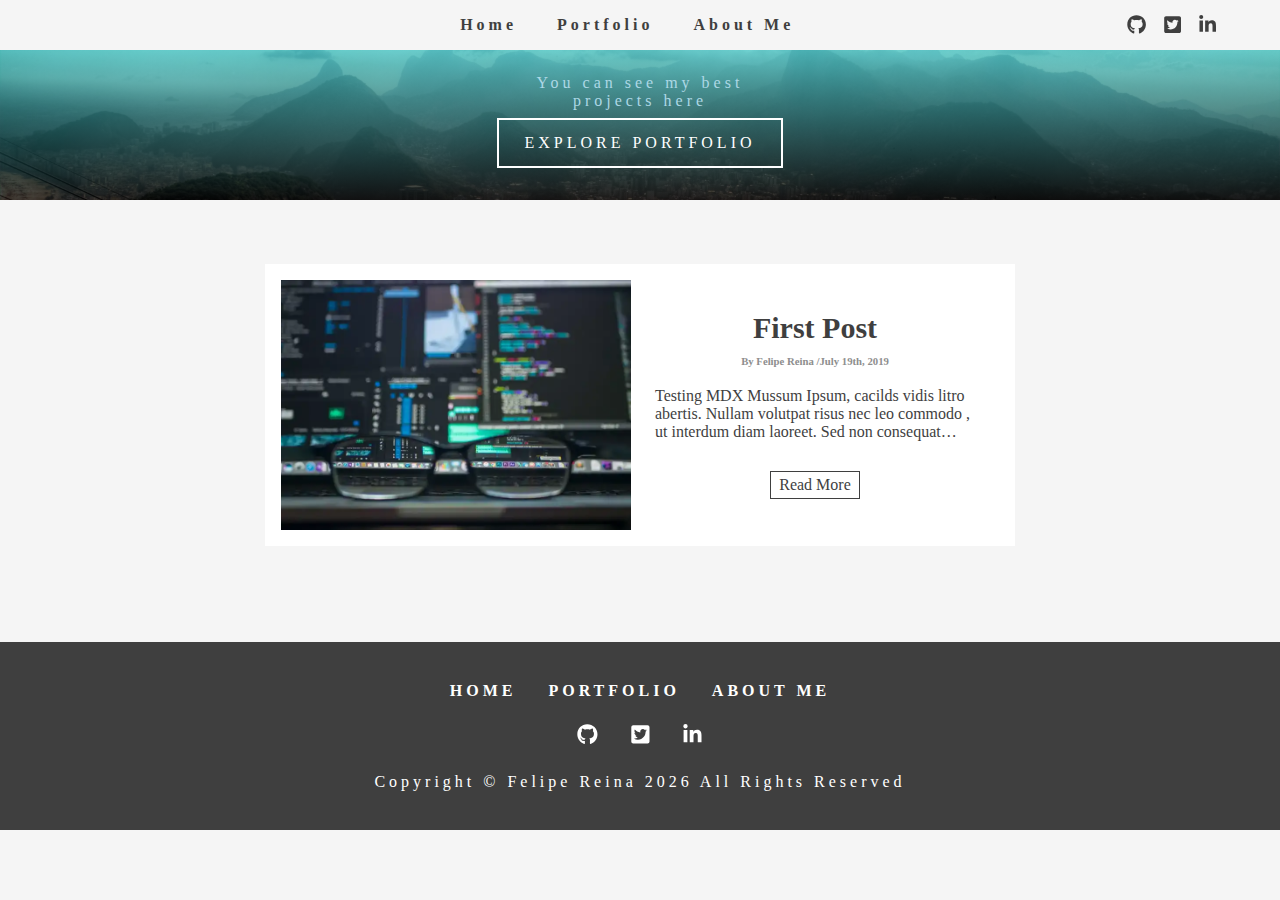
==== commit 0822f3fc: "site" ====
--- a/index.html
+++ b/index.html
@@ -1,26 +1,4 @@
-<!DOCTYPE html><html><head><meta charSet="utf-8"/><meta http-equiv="x-ua-compatible" content="ie=edge"/><meta name="viewport" content="width=device-width, initial-scale=1, shrink-to-fit=no"/><style data-href="/styles.892293c2fc5e9e262de4.css">@import url(https://fonts.googleapis.com/css?family=Quicksand&display=swap);.postTemplate-module--template--2EuwO{width:80vw;margin:4rem auto;max-width:750px;padding:2rem;background:var(--mainWhite)}.postTemplate-module--link--2P9BW{border:1px solid var(--mainBlack);padding:4px 8px;display:inline-block;color:var(--mainBlack);text-decoration:none;text-transform:capitalize;-webkit-transition:all .3s ease-in-out;transition:all .3s ease-in-out;margin-bottom:2rem}.postTemplate-module--link--2P9BW:hover{background:var(--mainBlack);color:var(--mainWhite)}.postTemplate-module--info--36VVJ{text-align:center}.postTemplate-module--info--36VVJ h1{letter-spacing:5px;margin-bottom:.5rem;text-transform:capitalize;font-size:48px}.postTemplate-module--info--36VVJ h4{letter-spacing:5px;text-transform:capitalize;font-size:14px;text-align:center;margin-bottom:3rem}.postTemplate-module--content--3z4xz{margin:2rem 0}.postTemplate-module--content--3z4xz h1{text-transform:capitalize;margin-bottom:1rem}.postTemplate-module--content--3z4xz p{line-height:1.5;margin-bottom:1rem}.navbar-module--nav-header--12Vvy{display:flex;justify-content:space-between;align-items:center;padding:1rem 1.25rem}.navbar-module--logo-btn--3vGAZ{background:transparent;border:none;outline:none}.navbar-module--logo-btn--3vGAZ:hover{cursor:pointer}.navbar-module--logo-icon--23nIX{color:var(--primaryColor);font-size:1.5rem}.navbar-module--nav-links--1uFjW{list-style-type:none;-webkit-transition:var(--mainTransition);transition:var(--mainTransition);height:0;overflow:hidden}.navbar-module--show-nav--YQUwu{height:216px}.navbar-module--nav-links--1uFjW a{display:block;padding:1rem 1.25rem;text-decoration:none;text-transform:capitalize;color:var(--mainBlack);-webkit-transition:var(--mainTransition);transition:var(--mainTransition);font-weight:700;letter-spacing:var(--mainSpacing)}.navbar-module--nav-links--1uFjW a:hover{color:var(--primaryColor)}.navbar-module--nav-social-links--38wJw{display:none}@media screen and (min-width:576px){.navbar-module--navbar--17oPw{padding:0 2rem}}@media screen and (min-width:992px){.navbar-module--logo-btn--3vGAZ{display:none}.navbar-module--nav-center--eT2vs{max-width:1170px;margin:0 auto;display:flex;justify-content:space-between;align-items:center}.navbar-module--nav-links--1uFjW{height:auto;display:flex}.navbar-module--nav-social-links--38wJw{display:flex;line-height:0}.navbar-module--nav-social-links--38wJw a{color:var(--primaryColor);margin:0 .5rem;font-size:1.2rem;-webkit-transition:var(--mainTransition);transition:var(--mainTransition)}.navbar-module--nav-social-links--38wJw a:hover{color:var(--mainBlack);-webkit-transform:translateY(-5px);transform:translateY(-5px)}}.footer-module--footer--R-bdc{background:var(--mainBlack);padding:2rem;text-align:center;color:var(--mainWhite)}.footer-module--links--h-kha a{display:inline-block;text-decoration:none;text-transform:uppercase;color:var(--mainWhite);margin:.5rem 1rem;letter-spacing:var(--mainSpacing);-webkit-transition:var(--mainTransition);transition:var(--mainTransition);font-weight:700}.footer-module--links--h-kha a:hover{color:var(--primaryColor)}.footer-module--icons--3TixH a{display:inline-block;margin:1rem;font-size:1.3rem;color:var(--mainWhite);-webkit-transition:var(--mainTransition);transition:var(--mainTransition)}.footer-module--icons--3TixH a:hover{color:var(--primaryColor)}.footer-module--copyright--2sb6J{text-transform:capitalize;letter-spacing:var(--mainSpacing);line-height:2}*{box-sizing:border-box;margin:0}:root{--mainGrey:#f5f5f5;--mainWhite:#fff;--mainBlack:#3f3f3f;--darkGrey:#8e8e8e}body{font:Quicksand,sans-serif;background:var(--mainGrey);color:var(--mainBlack)}.code{background-color:#8e8e8e;display:inline-block;padding:1rem;font-size:1.2rem;color:var(--mainWhite);margin:2rem 0}.counter{color:green;margin:3rem 0;text-transform:capitalize}.post-image span{display:block;padding-bottom:0!important;margin:2rem}.post-image img{display:block;max-width:100%}.postcard-module--card--1TNFh{margin-bottom:2rem;background:var(--mainWhite);padding:1rem;text-align:center}.postcard-module--info--24x1h{padding:1rem 0}.postcard-module--info--24x1h h2{font-size:30px;text-transform:capitalize;margin-bottom:10px}.postcard-module--info--24x1h h6{color:var(--darkGrey);text-transform:capitalize}.postcard-module--info--24x1h p{padding:20px 0 30px;text-align:left}.postcard-module--link--1SzoE{border:1px solid var(--mainBlack);padding:4px 8px;display:inline-block;color:var(--mainBlack);text-decoration:none;text-transform:capitalize;-webkit-transition:all .3s ease-in-out;transition:all .3s ease-in-out}.postcard-module--link--1SzoE:hover{background:var(--mainBlack);color:var(--mainWhite)}@media screen and (min-width:776px){.postcard-module--card--1TNFh{display:grid;grid-template-columns:350px 1fr}.postcard-module--info--24x1h{display:flex;align-items:center;padding:0 1.5rem}.postcard-module--image--1wzz2>div{height:250px}}.postlist-module--posts--3PvCy{padding:4rem 0}.postlist-module--posts--3PvCy h1{text-align:center;letter-spacing:5px;margin-bottom:.5rem;text-transform:capitalize;font-size:48px}.postlist-module--posts--3PvCy h4{letter-spacing:5px;text-transform:capitalize;font-size:14px;text-align:center;margin-bottom:3rem}.postlist-module--center--1YKoz{width:85vw;margin:0 auto;max-width:750px}</style><meta name="generator" content="Gatsby 2.13.25"/><link as="script" rel="preload" href="/1-4b4bc5d28bf044498f0e.js"/><link as="script" rel="preload" href="/component---src-pages-index-js-5ecba50d9ac9dca59cae.js"/><link as="script" rel="preload" href="/app-813cba9eee0dc6a7a3ea.js"/><link as="script" rel="preload" href="/styles-c934b2199299c88d897a.js"/><link as="script" rel="preload" href="/webpack-runtime-2cfac48812d2a398ed44.js"/><link as="fetch" rel="preload" href="/page-data\index\page-data.json" crossorigin="use-credentials"/></head><body><noscript id="gatsby-noscript">This app works best with JavaScript enabled.</noscript><div id="___gatsby"><div style="outline:none" tabindex="-1" role="group" id="gatsby-focus-wrapper"><nav class="navbar-module--navbar--17oPw"><div class="navbar-module--nav-center--eT2vs"><div class="navbar-module--nav-header--12Vvy"><button type="button" class="navbar-module--logo-btn--3vGAZ"><svg stroke="currentColor" fill="currentColor" stroke-width="0" viewBox="0 0 448 512" class="navbar-module--logo-icon--23nIX" height="1em" width="1em" xmlns="http://www.w3.org/2000/svg"><path d="M160 84V44c0-8.837 7.163-16 16-16h256c8.837 0 16 7.163 16 16v40c0 8.837-7.163 16-16 16H176c-8.837 0-16-7.163-16-16zM16 228h416c8.837 0 16-7.163 16-16v-40c0-8.837-7.163-16-16-16H16c-8.837 0-16 7.163-16 16v40c0 8.837 7.163 16 16 16zm0 256h416c8.837 0 16-7.163 16-16v-40c0-8.837-7.163-16-16-16H16c-8.837 0-16 7.163-16 16v40c0 8.837 7.163 16 16 16zm160-128h256c8.837 0 16-7.163 16-16v-40c0-8.837-7.163-16-16-16H176c-8.837 0-16 7.163-16 16v40c0 8.837 7.163 16 16 16z"></path></svg></button></div><ul class="navbar-module--nav-links--1uFjW"><li><a aria-current="page" class="" href="/">home</a></li><li><a href="/portfolio">portfolio</a></li><li><a href="/about">about me</a></li></ul><div class="navbar-module--nav-social-links--38wJw"><a href="https://github.com/felipereina" target="_blank" rel="noopener noreferrer"><svg stroke="currentColor" fill="currentColor" stroke-width="0" viewBox="0 0 496 512" height="1em" width="1em" xmlns="http://www.w3.org/2000/svg"><path d="M165.9 397.4c0 2-2.3 3.6-5.2 3.6-3.3.3-5.6-1.3-5.6-3.6 0-2 2.3-3.6 5.2-3.6 3-.3 5.6 1.3 5.6 3.6zm-31.1-4.5c-.7 2 1.3 4.3 4.3 4.9 2.6 1 5.6 0 6.2-2s-1.3-4.3-4.3-5.2c-2.6-.7-5.5.3-6.2 2.3zm44.2-1.7c-2.9.7-4.9 2.6-4.6 4.9.3 2 2.9 3.3 5.9 2.6 2.9-.7 4.9-2.6 4.6-4.6-.3-1.9-3-3.2-5.9-2.9zM244.8 8C106.1 8 0 113.3 0 252c0 110.9 69.8 205.8 169.5 239.2 12.8 2.3 17.3-5.6 17.3-12.1 0-6.2-.3-40.4-.3-61.4 0 0-70 15-84.7-29.8 0 0-11.4-29.1-27.8-36.6 0 0-22.9-15.7 1.6-15.4 0 0 24.9 2 38.6 25.8 21.9 38.6 58.6 27.5 72.9 20.9 2.3-16 8.8-27.1 16-33.7-55.9-6.2-112.3-14.3-112.3-110.5 0-27.5 7.6-41.3 23.6-58.9-2.6-6.5-11.1-33.3 2.6-67.9 20.9-6.5 69 27 69 27 20-5.6 41.5-8.5 62.8-8.5s42.8 2.9 62.8 8.5c0 0 48.1-33.6 69-27 13.7 34.7 5.2 61.4 2.6 67.9 16 17.7 25.8 31.5 25.8 58.9 0 96.5-58.9 104.2-114.8 110.5 9.2 7.9 17 22.9 17 46.4 0 33.7-.3 75.4-.3 83.6 0 6.5 4.6 14.4 17.3 12.1C428.2 457.8 496 362.9 496 252 496 113.3 383.5 8 244.8 8zM97.2 352.9c-1.3 1-1 3.3.7 5.2 1.6 1.6 3.9 2.3 5.2 1 1.3-1 1-3.3-.7-5.2-1.6-1.6-3.9-2.3-5.2-1zm-10.8-8.1c-.7 1.3.3 2.9 2.3 3.9 1.6 1 3.6.7 4.3-.7.7-1.3-.3-2.9-2.3-3.9-2-.6-3.6-.3-4.3.7zm32.4 35.6c-1.6 1.3-1 4.3 1.3 6.2 2.3 2.3 5.2 2.6 6.5 1 1.3-1.3.7-4.3-1.3-6.2-2.2-2.3-5.2-2.6-6.5-1zm-11.4-14.7c-1.6 1-1.6 3.6 0 5.9 1.6 2.3 4.3 3.3 5.6 2.3 1.6-1.3 1.6-3.9 0-6.2-1.4-2.3-4-3.3-5.6-2z"></path></svg></a><a href="https://twitter.com/O_Reina" target="_blank" rel="noopener noreferrer"><svg stroke="currentColor" fill="currentColor" stroke-width="0" viewBox="0 0 448 512" height="1em" width="1em" xmlns="http://www.w3.org/2000/svg"><path d="M400 32H48C21.5 32 0 53.5 0 80v352c0 26.5 21.5 48 48 48h352c26.5 0 48-21.5 48-48V80c0-26.5-21.5-48-48-48zm-48.9 158.8c.2 2.8.2 5.7.2 8.5 0 86.7-66 186.6-186.6 186.6-37.2 0-71.7-10.8-100.7-29.4 5.3.6 10.4.8 15.8.8 30.7 0 58.9-10.4 81.4-28-28.8-.6-53-19.5-61.3-45.5 10.1 1.5 19.2 1.5 29.6-1.2-30-6.1-52.5-32.5-52.5-64.4v-.8c8.7 4.9 18.9 7.9 29.6 8.3a65.447 65.447 0 0 1-29.2-54.6c0-12.2 3.2-23.4 8.9-33.1 32.3 39.8 80.8 65.8 135.2 68.6-9.3-44.5 24-80.6 64-80.6 18.9 0 35.9 7.9 47.9 20.7 14.8-2.8 29-8.3 41.6-15.8-4.9 15.2-15.2 28-28.8 36.1 13.2-1.4 26-5.1 37.8-10.2-8.9 13.1-20.1 24.7-32.9 34z"></path></svg></a><a href="https://www.linkedin.com/in/felipereina/" target="_blank" rel="noopener noreferrer"><svg stroke="currentColor" fill="currentColor" stroke-width="0" viewBox="0 0 448 512" height="1em" width="1em" xmlns="http://www.w3.org/2000/svg"><path d="M100.28 448H7.4V148.9h92.88zM53.79 108.1C24.09 108.1 0 83.5 0 53.8a53.79 53.79 0 0 1 107.58 0c0 29.7-24.1 54.3-53.79 54.3zM447.9 448h-92.68V302.4c0-34.7-.7-79.2-48.29-79.2-48.29 0-55.69 37.7-55.69 76.7V448h-92.78V148.9h89.08v40.8h1.3c12.4-23.5 42.69-48.3 87.88-48.3 94 0 111.28 61.9 111.28 142.3V448z"></path></svg></a></div></div></nav><main><section class="postlist-module--posts--3PvCy"><h1>Felipe Reina</h1><h4>personal blog</h4><div class="postlist-module--center--1YKoz"><article class="postcard-module--card--1TNFh"><div class="postcard-module--image--1wzz2"><div class=" gatsby-image-wrapper" style="position:relative;overflow:hidden"><div style="width:100%;padding-bottom:56.3%"></div><img src="[data-uri]" alt="" style="position:absolute;top:0;left:0;width:100%;height:100%;object-fit:cover;object-position:center;opacity:1;transition-delay:500ms"/><noscript><picture><source type='image/webp' srcset="/static/ba209664c4b70146ddcb39243393fb9b/1932c/image-3.webp 200w,
-/static/ba209664c4b70146ddcb39243393fb9b/f4957/image-3.webp 400w,
-/static/ba209664c4b70146ddcb39243393fb9b/c6096/image-3.webp 800w,
-/static/ba209664c4b70146ddcb39243393fb9b/80349/image-3.webp 1000w" sizes="(max-width: 800px) 100vw, 800px" /><source srcset="/static/ba209664c4b70146ddcb39243393fb9b/d278e/image-3.jpg 200w,
-/static/ba209664c4b70146ddcb39243393fb9b/8539d/image-3.jpg 400w,
-/static/ba209664c4b70146ddcb39243393fb9b/bc3a8/image-3.jpg 800w,
-/static/ba209664c4b70146ddcb39243393fb9b/2f7e7/image-3.jpg 1000w" sizes="(max-width: 800px) 100vw, 800px" /><img loading="lazy" sizes="(max-width: 800px) 100vw, 800px" srcset="/static/ba209664c4b70146ddcb39243393fb9b/d278e/image-3.jpg 200w,
-/static/ba209664c4b70146ddcb39243393fb9b/8539d/image-3.jpg 400w,
-/static/ba209664c4b70146ddcb39243393fb9b/bc3a8/image-3.jpg 800w,
-/static/ba209664c4b70146ddcb39243393fb9b/2f7e7/image-3.jpg 1000w" src="/static/ba209664c4b70146ddcb39243393fb9b/bc3a8/image-3.jpg" alt="" style="position:absolute;top:0;left:0;opacity:1;width:100%;height:100%;object-fit:cover;object-position:center"/></picture></noscript></div></div><div class="postcard-module--info--24x1h"><div><h2>third post</h2><h6><span>by <!-- -->Felipe Reina</span> /<span>July 24th, 2019</span></h6><p>Testing MDX Mussum Ipsum, cacilds vidis litro abertis.
- Nullam volutpat risus nec leo commodo ,
-ut interdum diam laoreet. Sed non consequat…</p><a class="postcard-module--link--1SzoE" href="/third-post">read more</a></div></div></article><article class="postcard-module--card--1TNFh"><div class="postcard-module--image--1wzz2"><div class=" gatsby-image-wrapper" style="position:relative;overflow:hidden"><div style="width:100%;padding-bottom:66.7%"></div><img src="[data-uri]" alt="" style="position:absolute;top:0;left:0;width:100%;height:100%;object-fit:cover;object-position:center;opacity:1;transition-delay:500ms"/><noscript><picture><source type='image/webp' srcset="/static/1937aa189c77f92fdd1b368092edb435/1932c/image-2.webp 200w,
-/static/1937aa189c77f92fdd1b368092edb435/f4957/image-2.webp 400w,
-/static/1937aa189c77f92fdd1b368092edb435/c6096/image-2.webp 800w,
-/static/1937aa189c77f92fdd1b368092edb435/80349/image-2.webp 1000w" sizes="(max-width: 800px) 100vw, 800px" /><source srcset="/static/1937aa189c77f92fdd1b368092edb435/d278e/image-2.jpg 200w,
-/static/1937aa189c77f92fdd1b368092edb435/8539d/image-2.jpg 400w,
-/static/1937aa189c77f92fdd1b368092edb435/bc3a8/image-2.jpg 800w,
-/static/1937aa189c77f92fdd1b368092edb435/2f7e7/image-2.jpg 1000w" sizes="(max-width: 800px) 100vw, 800px" /><img loading="lazy" sizes="(max-width: 800px) 100vw, 800px" srcset="/static/1937aa189c77f92fdd1b368092edb435/d278e/image-2.jpg 200w,
-/static/1937aa189c77f92fdd1b368092edb435/8539d/image-2.jpg 400w,
-/static/1937aa189c77f92fdd1b368092edb435/bc3a8/image-2.jpg 800w,
-/static/1937aa189c77f92fdd1b368092edb435/2f7e7/image-2.jpg 1000w" src="/static/1937aa189c77f92fdd1b368092edb435/bc3a8/image-2.jpg" alt="" style="position:absolute;top:0;left:0;opacity:1;width:100%;height:100%;object-fit:cover;object-position:center"/></picture></noscript></div></div><div class="postcard-module--info--24x1h"><div><h2>second post</h2><h6><span>by <!-- -->Felipe Reina</span> /<span>July 21st, 2019</span></h6><p>Testing MDX Mussum Ipsum, cacilds vidis litro abertis.
- Nullam volutpat risus nec leo commodo ,
-ut interdum diam laoreet. Sed non consequat…</p><a class="postcard-module--link--1SzoE" href="/second-post">read more</a></div></div></article><article class="postcard-module--card--1TNFh"><div class="postcard-module--image--1wzz2"><div class=" gatsby-image-wrapper" style="position:relative;overflow:hidden"><div style="width:100%;padding-bottom:75%"></div><img src="[data-uri]" alt="" style="position:absolute;top:0;left:0;width:100%;height:100%;object-fit:cover;object-position:center;opacity:1;transition-delay:500ms"/><noscript><picture><source type='image/webp' srcset="/static/bdc5110824e98293e3ac44e8149ac3e6/1932c/image-1.webp 200w,
+<!DOCTYPE html><html><head><meta charSet="utf-8"/><meta http-equiv="x-ua-compatible" content="ie=edge"/><meta name="viewport" content="width=device-width, initial-scale=1, shrink-to-fit=no"/><style data-href="/styles.c396e2423f360d942ed3.css">@import url(https://fonts.googleapis.com/css?family=Quicksand&display=swap);.postTemplate-module--template--2EuwO{width:80vw;margin:4rem auto;max-width:750px;padding:2rem;background:var(--mainWhite)}.postTemplate-module--link--2P9BW{border:1px solid var(--mainBlack);padding:4px 8px;display:inline-block;color:var(--mainBlack);text-decoration:none;text-transform:capitalize;-webkit-transition:all .3s ease-in-out;transition:all .3s ease-in-out;margin-bottom:2rem}.postTemplate-module--link--2P9BW:hover{background:var(--mainBlack);color:var(--mainWhite)}.postTemplate-module--info--36VVJ{text-align:center}.postTemplate-module--info--36VVJ h1{letter-spacing:5px;margin-bottom:.5rem;text-transform:capitalize;font-size:48px}.postTemplate-module--info--36VVJ h4{letter-spacing:5px;text-transform:capitalize;font-size:14px;text-align:center;margin-bottom:3rem}.postTemplate-module--content--3z4xz{margin:2rem 0}.postTemplate-module--content--3z4xz h1{text-transform:capitalize;margin-bottom:1rem}.postTemplate-module--content--3z4xz p{line-height:1.5;margin-bottom:1rem}.tl-edges{max-width:100%;overflow-x:hidden}.tl-wrapper{width:100%;float:left;position:relative}.tl-wrapper+.tl-wrapper{margin-left:-100%;margin-right:0}.navbar-module--nav-header--12Vvy{display:flex;justify-content:space-between;align-items:center;padding:1rem 1.25rem}.navbar-module--logo-btn--3vGAZ{background:transparent;border:none;outline:none}.navbar-module--logo-btn--3vGAZ:hover{cursor:pointer}.navbar-module--logo-icon--23nIX{color:var(--primaryColor);font-size:1.5rem}.navbar-module--nav-links--1uFjW{list-style-type:none;-webkit-transition:var(--mainTransition);transition:var(--mainTransition);height:0;overflow:hidden}.navbar-module--show-nav--YQUwu{height:216px}.navbar-module--nav-links--1uFjW a{display:block;padding:1rem 1.25rem;text-decoration:none;text-transform:capitalize;color:var(--mainBlack);-webkit-transition:var(--mainTransition);transition:var(--mainTransition);font-weight:700;letter-spacing:var(--mainSpacing)}.navbar-module--nav-links--1uFjW a:hover{color:var(--primaryColor)}.navbar-module--nav-social-links--38wJw{display:none}@media screen and (min-width:576px){.navbar-module--navbar--17oPw{padding:0 2rem}}@media screen and (min-width:992px){.navbar-module--logo-btn--3vGAZ{display:none}.navbar-module--nav-center--eT2vs{max-width:1170px;margin:0 auto;display:flex;justify-content:space-between;align-items:center}.navbar-module--nav-links--1uFjW{height:auto;display:flex}.navbar-module--nav-social-links--38wJw{display:flex;line-height:0}.navbar-module--nav-social-links--38wJw a{color:var(--primaryColor);margin:0 .5rem;font-size:1.2rem;-webkit-transition:var(--mainTransition);transition:var(--mainTransition)}.navbar-module--nav-social-links--38wJw a:hover{color:var(--mainBlack);-webkit-transform:translateY(-5px);transform:translateY(-5px)}}.footer-module--footer--R-bdc{background:var(--mainBlack);padding:2rem;text-align:center;color:var(--mainWhite)}.footer-module--links--h-kha a{display:inline-block;text-decoration:none;text-transform:uppercase;color:var(--mainWhite);margin:.5rem 1rem;letter-spacing:var(--mainSpacing);-webkit-transition:var(--mainTransition);transition:var(--mainTransition);font-weight:700}.footer-module--links--h-kha a:hover{color:var(--primaryColor)}.footer-module--icons--3TixH a{display:inline-block;margin:1rem;font-size:1.3rem;color:var(--mainWhite);-webkit-transition:var(--mainTransition);transition:var(--mainTransition)}.footer-module--icons--3TixH a:hover{color:var(--primaryColor)}.footer-module--copyright--2sb6J{text-transform:capitalize;letter-spacing:var(--mainSpacing);line-height:2}*{box-sizing:border-box;margin:0}:root{--mainGrey:#f5f5f5;--mainWhite:#fff;--mainBlack:#3f3f3f;--darkGrey:#8e8e8e;--mainSpacing:4px;--mainTransition:all 0.3s linear}body{font:Quicksand,sans-serif;background:var(--mainGrey);color:var(--mainBlack)}.code{background-color:#8e8e8e;display:inline-block;padding:1rem;font-size:1.2rem;color:var(--mainWhite);margin:2rem 0}.counter{color:green;margin:3rem 0;text-transform:capitalize}.post-image span{display:block;padding-bottom:0!important;margin:2rem}.post-image img{display:block;max-width:100%}.homeHero{color:var(--mainWhite)}.btn-black,.btn-primary{text-transform:uppercase;text-decoration:none;letter-spacing:var(--mainSpacing);color:var(--mainBlack);border:2px solid var(--mainBlack);padding:.9rem 1.6rem;display:inline-block;-webkit-transition:var(--mainTransition);transition:var(--mainTransition);cursor:pointer}.btn-black:hover{background:var(--mainBlack);color:var(--mainWhite)}.btn-primary,.btn-white{text-transform:uppercase;text-decoration:none;letter-spacing:var(--mainSpacing);color:var(--mainWhite);border:2px solid var(--mainWhite);padding:.9rem 1.6rem;display:inline-block;-webkit-transition:var(--mainTransition);transition:var(--mainTransition);cursor:pointer;margin-bottom:1rem}.btn-white:hover{background:var(--mainWhite);color:var(--primaryColor)}.btn-primary{background:var(--mainGrey);color:var(--mainBlack);border:2px solid var(--mainBlack)}.btn-primary:hover{background:transparent;color:var(--mainBlack)}.defaultHero{min-height:calc(20vh - 30px);background:-webkit-gradient(linear,left top,left bottom,from(rgba(63,208,212,.7)),to(rgba(0,0,0,.7))),url(/static/rio-93dd02c9cf32a4928ddd1661ac613f48.jpg) 50%/cover no-repeat;background:linear-gradient(rgba(63,208,212,.7),rgba(0,0,0,.7)),url(/static/rio-93dd02c9cf32a4928ddd1661ac613f48.jpg) 50%/cover no-repeat;display:flex;justify-content:center;align-items:center}.h1{color:var(--mainWhite)}.error-module--error--huZrX{background:var(--primaryColor);min-height:calc(100vh - 62px);display:flex;justify-content:center;align-items:center}.postcard-module--card--1TNFh{margin-bottom:2rem;background:var(--mainWhite);padding:1rem;text-align:center}.postcard-module--info--24x1h{padding:1rem 0}.postcard-module--info--24x1h h2{font-size:30px;text-transform:capitalize;margin-bottom:10px}.postcard-module--info--24x1h h6{color:var(--darkGrey);text-transform:capitalize}.postcard-module--info--24x1h p{padding:20px 0 30px;text-align:left}.postcard-module--link--1SzoE{border:1px solid var(--mainBlack);padding:4px 8px;display:inline-block;color:var(--mainBlack);text-decoration:none;text-transform:capitalize;-webkit-transition:all .3s ease-in-out;transition:all .3s ease-in-out}.postcard-module--link--1SzoE:hover{background:var(--mainBlack);color:var(--mainWhite)}@media screen and (min-width:776px){.postcard-module--card--1TNFh{display:grid;grid-template-columns:350px 1fr}.postcard-module--info--24x1h{display:flex;align-items:center;padding:0 1.5rem}.postcard-module--image--1wzz2>div{height:250px}}.postlist-module--posts--3PvCy{padding:4rem 0}.postlist-module--posts--3PvCy h1{text-align:center;letter-spacing:5px;margin-bottom:.5rem;text-transform:capitalize;font-size:48px}.postlist-module--posts--3PvCy h4{letter-spacing:5px;text-transform:capitalize;font-size:14px;text-align:center;margin-bottom:3rem}.postlist-module--center--1YKoz{width:85vw;margin:0 auto;max-width:750px}.banner-module--banner--drYoo{text-align:center;letter-spacing:var(--mainSpacing);color:var(--mainBlack)}.banner-module--banner--drYoo h1{font-size:3.3rem;text-transform:uppercase;margin-bottom:2rem;padding:0 1rem;letter-spacing:6px}.banner-module--banner--drYoo p{width:100%;margin:.5rem auto}@media screen and (min-width:768px){.banner-module--banner--drYoo h1{font-size:4.5rem}.banner-module--banner--drYoo p{width:70%}}.items-module--projects--3cS_i{padding:4rem 0;text-align:center}.items-module--center--23G_b{width:80vw;margin:3rem auto;display:grid;grid-template-columns:repeat(auto-fill,minmax(280px,1fr));grid-column-gap:2rem;grid-row-gap:2rem}@media screen and (min-width:576px){.items-module--center--23G_b{grid-template-columns:repeat(auto-fill,minmax(368.66px,1fr))}}@media screen and (min-width:1200px){.items-module--center--23G_b{width:100%;max-width:1170px}}.project-module--project--xBGI5{box-shadow:var(--lightShadow);-webkit-transition:var(--mainTransition);transition:var(--mainTransition)}.project-module--project--xBGI5:hover{box-shadow:var(--darkShadow)}.project-module--img-container--2jQZP{position:relative;background:var(--primaryColor)}.project-module--img--3Ms6u,.project-module--img-container--2jQZP{-webkit-transition:var(--mainTransition);transition:var(--mainTransition)}.project-module--img-container--2jQZP:hover .project-module--img--3Ms6u{opacity:.3}.project-module--link--3TxzC{position:absolute;top:50%;left:50%;-webkit-transform:translate(-50%,-50%);transform:translate(-50%,-50%);opacity:0;text-transform:uppercase;letter-spacing:var(--mainSpacing);color:var(--mainWhite);border:2px solid var(--mainWhite);padding:.9rem 1.6rem;display:inline-block;-webkit-transition:var(--mainTransition);transition:var(--mainTransition);cursor:pointer}.project-module--link--3TxzC:hover{background:var(--mainWhite);color:var(--primaryColor)}.project-module--img-container--2jQZP:hover .project-module--link--3TxzC{opacity:1}.project-module--footer--2WwEX{padding:1rem;text-align:left}.project-module--footer--2WwEX h3{text-transform:capitalize;margin-bottom:0}.project-module--info--2UpmF{display:flex;flex-wrap:wrap;justify-content:space-between;text-transform:uppercase;align-items:center;margin-top:.5rem}.project-module--info--2UpmF h4,.project-module--info--2UpmF h6{margin-bottom:0}.project-module--country--1CeJa{text-transform:capitalize;color:var(--primaryColor);display:flex;align-items:center}.project-module--icon--3_QQm{margin-right:.4rem}.project-module--details--30ezj{color:var(--darkGrey);text-transform:uppercase;text-align:right}</style><meta name="generator" content="Gatsby 2.13.25"/><style data-styled="" data-styled-version="4.3.2"></style><link as="script" rel="preload" href="/component---src-pages-index-js-a1f760981d83324a8fde.js"/><link as="script" rel="preload" href="/1-31fa5f2a06e2c555ab25.js"/><link as="script" rel="preload" href="/app-329a2522aff30acbbe32.js"/><link as="script" rel="preload" href="/styles-c4ab2531af19e41e7dea.js"/><link as="script" rel="preload" href="/webpack-runtime-2be3a2bcfac4a450bb9c.js"/><link as="fetch" rel="preload" href="/page-data\index\page-data.json" crossorigin="use-credentials"/></head><body><noscript id="gatsby-noscript">This app works best with JavaScript enabled.</noscript><div id="___gatsby"><div style="outline:none" tabindex="-1" role="group" id="gatsby-focus-wrapper"><div class="tl-edges"><div class="tl-wrapper tl-wrapper--mount tl-wrapper-status--entered" style="z-index:1;opacity:1"><nav class="navbar-module--navbar--17oPw"><div class="navbar-module--nav-center--eT2vs"><div class="navbar-module--nav-header--12Vvy"><button type="button" class="navbar-module--logo-btn--3vGAZ"><svg stroke="currentColor" fill="currentColor" stroke-width="0" viewBox="0 0 448 512" class="navbar-module--logo-icon--23nIX" height="1em" width="1em" xmlns="http://www.w3.org/2000/svg"><path d="M288 44v40c0 8.837-7.163 16-16 16H16c-8.837 0-16-7.163-16-16V44c0-8.837 7.163-16 16-16h256c8.837 0 16 7.163 16 16zM0 172v40c0 8.837 7.163 16 16 16h416c8.837 0 16-7.163 16-16v-40c0-8.837-7.163-16-16-16H16c-8.837 0-16 7.163-16 16zm16 312h416c8.837 0 16-7.163 16-16v-40c0-8.837-7.163-16-16-16H16c-8.837 0-16 7.163-16 16v40c0 8.837 7.163 16 16 16zm256-200H16c-8.837 0-16 7.163-16 16v40c0 8.837 7.163 16 16 16h256c8.837 0 16-7.163 16-16v-40c0-8.837-7.163-16-16-16z"></path></svg></button></div><ul class="navbar-module--nav-links--1uFjW"><li><a aria-current="page" class="" href="/">home</a></li><li><a href="/portfolio">portfolio</a></li><li><a href="/about">about me</a></li></ul><div class="navbar-module--nav-social-links--38wJw"><a href="https://github.com/felipereina" target="_blank" rel="noopener noreferrer"><svg stroke="currentColor" fill="currentColor" stroke-width="0" viewBox="0 0 496 512" height="1em" width="1em" xmlns="http://www.w3.org/2000/svg"><path d="M165.9 397.4c0 2-2.3 3.6-5.2 3.6-3.3.3-5.6-1.3-5.6-3.6 0-2 2.3-3.6 5.2-3.6 3-.3 5.6 1.3 5.6 3.6zm-31.1-4.5c-.7 2 1.3 4.3 4.3 4.9 2.6 1 5.6 0 6.2-2s-1.3-4.3-4.3-5.2c-2.6-.7-5.5.3-6.2 2.3zm44.2-1.7c-2.9.7-4.9 2.6-4.6 4.9.3 2 2.9 3.3 5.9 2.6 2.9-.7 4.9-2.6 4.6-4.6-.3-1.9-3-3.2-5.9-2.9zM244.8 8C106.1 8 0 113.3 0 252c0 110.9 69.8 205.8 169.5 239.2 12.8 2.3 17.3-5.6 17.3-12.1 0-6.2-.3-40.4-.3-61.4 0 0-70 15-84.7-29.8 0 0-11.4-29.1-27.8-36.6 0 0-22.9-15.7 1.6-15.4 0 0 24.9 2 38.6 25.8 21.9 38.6 58.6 27.5 72.9 20.9 2.3-16 8.8-27.1 16-33.7-55.9-6.2-112.3-14.3-112.3-110.5 0-27.5 7.6-41.3 23.6-58.9-2.6-6.5-11.1-33.3 2.6-67.9 20.9-6.5 69 27 69 27 20-5.6 41.5-8.5 62.8-8.5s42.8 2.9 62.8 8.5c0 0 48.1-33.6 69-27 13.7 34.7 5.2 61.4 2.6 67.9 16 17.7 25.8 31.5 25.8 58.9 0 96.5-58.9 104.2-114.8 110.5 9.2 7.9 17 22.9 17 46.4 0 33.7-.3 75.4-.3 83.6 0 6.5 4.6 14.4 17.3 12.1C428.2 457.8 496 362.9 496 252 496 113.3 383.5 8 244.8 8zM97.2 352.9c-1.3 1-1 3.3.7 5.2 1.6 1.6 3.9 2.3 5.2 1 1.3-1 1-3.3-.7-5.2-1.6-1.6-3.9-2.3-5.2-1zm-10.8-8.1c-.7 1.3.3 2.9 2.3 3.9 1.6 1 3.6.7 4.3-.7.7-1.3-.3-2.9-2.3-3.9-2-.6-3.6-.3-4.3.7zm32.4 35.6c-1.6 1.3-1 4.3 1.3 6.2 2.3 2.3 5.2 2.6 6.5 1 1.3-1.3.7-4.3-1.3-6.2-2.2-2.3-5.2-2.6-6.5-1zm-11.4-14.7c-1.6 1-1.6 3.6 0 5.9 1.6 2.3 4.3 3.3 5.6 2.3 1.6-1.3 1.6-3.9 0-6.2-1.4-2.3-4-3.3-5.6-2z"></path></svg></a><a href="https://twitter.com/O_Reina" target="_blank" rel="noopener noreferrer"><svg stroke="currentColor" fill="currentColor" stroke-width="0" viewBox="0 0 448 512" height="1em" width="1em" xmlns="http://www.w3.org/2000/svg"><path d="M400 32H48C21.5 32 0 53.5 0 80v352c0 26.5 21.5 48 48 48h352c26.5 0 48-21.5 48-48V80c0-26.5-21.5-48-48-48zm-48.9 158.8c.2 2.8.2 5.7.2 8.5 0 86.7-66 186.6-186.6 186.6-37.2 0-71.7-10.8-100.7-29.4 5.3.6 10.4.8 15.8.8 30.7 0 58.9-10.4 81.4-28-28.8-.6-53-19.5-61.3-45.5 10.1 1.5 19.2 1.5 29.6-1.2-30-6.1-52.5-32.5-52.5-64.4v-.8c8.7 4.9 18.9 7.9 29.6 8.3a65.447 65.447 0 0 1-29.2-54.6c0-12.2 3.2-23.4 8.9-33.1 32.3 39.8 80.8 65.8 135.2 68.6-9.3-44.5 24-80.6 64-80.6 18.9 0 35.9 7.9 47.9 20.7 14.8-2.8 29-8.3 41.6-15.8-4.9 15.2-15.2 28-28.8 36.1 13.2-1.4 26-5.1 37.8-10.2-8.9 13.1-20.1 24.7-32.9 34z"></path></svg></a><a href="https://www.linkedin.com/in/felipereina/" target="_blank" rel="noopener noreferrer"><svg stroke="currentColor" fill="currentColor" stroke-width="0" viewBox="0 0 448 512" height="1em" width="1em" xmlns="http://www.w3.org/2000/svg"><path d="M100.28 448H7.4V148.9h92.88zM53.79 108.1C24.09 108.1 0 83.5 0 53.8a53.79 53.79 0 0 1 107.58 0c0 29.7-24.1 54.3-53.79 54.3zM447.9 448h-92.68V302.4c0-34.7-.7-79.2-48.29-79.2-48.29 0-55.69 37.7-55.69 76.7V448h-92.78V148.9h89.08v40.8h1.3c12.4-23.5 42.69-48.3 87.88-48.3 94 0 111.28 61.9 111.28 142.3V448z"></path></svg></a></div></div></nav><main><header class="defaultHero"><div class="banner-module--banner--drYoo"><p style="color:lightblue">You can see my best projects here</p><a class="btn-white" href="/portfolio">explore portfolio</a></div></header><section class="postlist-module--posts--3PvCy"><div class="postlist-module--center--1YKoz"><article class="postcard-module--card--1TNFh"><div class="postcard-module--image--1wzz2"><div class=" gatsby-image-wrapper" style="position:relative;overflow:hidden"><div style="width:100%;padding-bottom:75%"></div><img src="[data-uri]" alt="" style="position:absolute;top:0;left:0;width:100%;height:100%;object-fit:cover;object-position:center;opacity:1;transition-delay:500ms"/><noscript><picture><source type='image/webp' srcset="/static/bdc5110824e98293e3ac44e8149ac3e6/1932c/image-1.webp 200w,
 /static/bdc5110824e98293e3ac44e8149ac3e6/f4957/image-1.webp 400w,
 /static/bdc5110824e98293e3ac44e8149ac3e6/c6096/image-1.webp 800w,
 /static/bdc5110824e98293e3ac44e8149ac3e6/80349/image-1.webp 1000w" sizes="(max-width: 800px) 100vw, 800px" /><source srcset="/static/bdc5110824e98293e3ac44e8149ac3e6/d278e/image-1.jpg 200w,
@@ -31,4 +9,4 @@
 /static/bdc5110824e98293e3ac44e8149ac3e6/bc3a8/image-1.jpg 800w,
 /static/bdc5110824e98293e3ac44e8149ac3e6/2f7e7/image-1.jpg 1000w" src="/static/bdc5110824e98293e3ac44e8149ac3e6/bc3a8/image-1.jpg" alt="" style="position:absolute;top:0;left:0;opacity:1;width:100%;height:100%;object-fit:cover;object-position:center"/></picture></noscript></div></div><div class="postcard-module--info--24x1h"><div><h2>first post</h2><h6><span>by <!-- -->Felipe Reina</span> /<span>July 19th, 2019</span></h6><p>Testing MDX Mussum Ipsum, cacilds vidis litro abertis.
  Nullam volutpat risus nec leo commodo ,
-ut interdum diam laoreet. Sed non consequat…</p><a class="postcard-module--link--1SzoE" href="/first-post">read more</a></div></div></article></div></section></main><footer class="footer-module--footer--R-bdc"><div class="footer-module--links--h-kha"><a aria-current="page" class="" href="/">home</a><a href="/portfolio">portfolio</a><a href="/about">about me</a></div><div class="footer-module--icons--3TixH"><a href="https://github.com/felipereina" target="_blank" rel="noopener noreferrer"><svg stroke="currentColor" fill="currentColor" stroke-width="0" viewBox="0 0 496 512" height="1em" width="1em" xmlns="http://www.w3.org/2000/svg"><path d="M165.9 397.4c0 2-2.3 3.6-5.2 3.6-3.3.3-5.6-1.3-5.6-3.6 0-2 2.3-3.6 5.2-3.6 3-.3 5.6 1.3 5.6 3.6zm-31.1-4.5c-.7 2 1.3 4.3 4.3 4.9 2.6 1 5.6 0 6.2-2s-1.3-4.3-4.3-5.2c-2.6-.7-5.5.3-6.2 2.3zm44.2-1.7c-2.9.7-4.9 2.6-4.6 4.9.3 2 2.9 3.3 5.9 2.6 2.9-.7 4.9-2.6 4.6-4.6-.3-1.9-3-3.2-5.9-2.9zM244.8 8C106.1 8 0 113.3 0 252c0 110.9 69.8 205.8 169.5 239.2 12.8 2.3 17.3-5.6 17.3-12.1 0-6.2-.3-40.4-.3-61.4 0 0-70 15-84.7-29.8 0 0-11.4-29.1-27.8-36.6 0 0-22.9-15.7 1.6-15.4 0 0 24.9 2 38.6 25.8 21.9 38.6 58.6 27.5 72.9 20.9 2.3-16 8.8-27.1 16-33.7-55.9-6.2-112.3-14.3-112.3-110.5 0-27.5 7.6-41.3 23.6-58.9-2.6-6.5-11.1-33.3 2.6-67.9 20.9-6.5 69 27 69 27 20-5.6 41.5-8.5 62.8-8.5s42.8 2.9 62.8 8.5c0 0 48.1-33.6 69-27 13.7 34.7 5.2 61.4 2.6 67.9 16 17.7 25.8 31.5 25.8 58.9 0 96.5-58.9 104.2-114.8 110.5 9.2 7.9 17 22.9 17 46.4 0 33.7-.3 75.4-.3 83.6 0 6.5 4.6 14.4 17.3 12.1C428.2 457.8 496 362.9 496 252 496 113.3 383.5 8 244.8 8zM97.2 352.9c-1.3 1-1 3.3.7 5.2 1.6 1.6 3.9 2.3 5.2 1 1.3-1 1-3.3-.7-5.2-1.6-1.6-3.9-2.3-5.2-1zm-10.8-8.1c-.7 1.3.3 2.9 2.3 3.9 1.6 1 3.6.7 4.3-.7.7-1.3-.3-2.9-2.3-3.9-2-.6-3.6-.3-4.3.7zm32.4 35.6c-1.6 1.3-1 4.3 1.3 6.2 2.3 2.3 5.2 2.6 6.5 1 1.3-1.3.7-4.3-1.3-6.2-2.2-2.3-5.2-2.6-6.5-1zm-11.4-14.7c-1.6 1-1.6 3.6 0 5.9 1.6 2.3 4.3 3.3 5.6 2.3 1.6-1.3 1.6-3.9 0-6.2-1.4-2.3-4-3.3-5.6-2z"></path></svg></a><a href="https://twitter.com/O_Reina" target="_blank" rel="noopener noreferrer"><svg stroke="currentColor" fill="currentColor" stroke-width="0" viewBox="0 0 448 512" height="1em" width="1em" xmlns="http://www.w3.org/2000/svg"><path d="M400 32H48C21.5 32 0 53.5 0 80v352c0 26.5 21.5 48 48 48h352c26.5 0 48-21.5 48-48V80c0-26.5-21.5-48-48-48zm-48.9 158.8c.2 2.8.2 5.7.2 8.5 0 86.7-66 186.6-186.6 186.6-37.2 0-71.7-10.8-100.7-29.4 5.3.6 10.4.8 15.8.8 30.7 0 58.9-10.4 81.4-28-28.8-.6-53-19.5-61.3-45.5 10.1 1.5 19.2 1.5 29.6-1.2-30-6.1-52.5-32.5-52.5-64.4v-.8c8.7 4.9 18.9 7.9 29.6 8.3a65.447 65.447 0 0 1-29.2-54.6c0-12.2 3.2-23.4 8.9-33.1 32.3 39.8 80.8 65.8 135.2 68.6-9.3-44.5 24-80.6 64-80.6 18.9 0 35.9 7.9 47.9 20.7 14.8-2.8 29-8.3 41.6-15.8-4.9 15.2-15.2 28-28.8 36.1 13.2-1.4 26-5.1 37.8-10.2-8.9 13.1-20.1 24.7-32.9 34z"></path></svg></a><a href="https://www.linkedin.com/in/felipereina/" target="_blank" rel="noopener noreferrer"><svg stroke="currentColor" fill="currentColor" stroke-width="0" viewBox="0 0 448 512" height="1em" width="1em" xmlns="http://www.w3.org/2000/svg"><path d="M100.28 448H7.4V148.9h92.88zM53.79 108.1C24.09 108.1 0 83.5 0 53.8a53.79 53.79 0 0 1 107.58 0c0 29.7-24.1 54.3-53.79 54.3zM447.9 448h-92.68V302.4c0-34.7-.7-79.2-48.29-79.2-48.29 0-55.69 37.7-55.69 76.7V448h-92.78V148.9h89.08v40.8h1.3c12.4-23.5 42.69-48.3 87.88-48.3 94 0 111.28 61.9 111.28 142.3V448z"></path></svg></a></div><div class="footer-module--copyright--2sb6J">copyright © Felipe Reina <!-- -->2019<!-- --> all rights reserved</div></footer></div></div><script id="gatsby-script-loader">/*<![CDATA[*/window.pagePath="/";window.webpackCompilationHash="6af7716cb48d039d6e57";/*]]>*/</script><script id="gatsby-chunk-mapping">/*<![CDATA[*/window.___chunkMapping={"app":["/app-813cba9eee0dc6a7a3ea.js"],"component---src-templates-post-template-js":["/component---src-templates-post-template-js-7c5572fd9a26a1dc765e.js"],"component---src-pages-404-js":["/component---src-pages-404-js-26580dfcbbda94136255.js"],"component---src-pages-about-js":["/component---src-pages-about-js-f7fc8aa2de7dd5853cd9.js"],"component---src-pages-index-js":["/component---src-pages-index-js-5ecba50d9ac9dca59cae.js"],"component---src-pages-portfolio-js":["/component---src-pages-portfolio-js-a6f131c302c9b54f26dd.js"],"component---src-pages-test-mdx":["/component---src-pages-test-mdx-562c161fa3cbc31a8bf6.js"]};/*]]>*/</script><script src="/webpack-runtime-2cfac48812d2a398ed44.js" async=""></script><script src="/styles-c934b2199299c88d897a.js" async=""></script><script src="/app-813cba9eee0dc6a7a3ea.js" async=""></script><script src="/component---src-pages-index-js-5ecba50d9ac9dca59cae.js" async=""></script><script src="/1-4b4bc5d28bf044498f0e.js" async=""></script></body></html>+ut interdum diam laoreet. Sed non consequat…</p><a class="postcard-module--link--1SzoE" href="/first-post">read more</a></div></div></article></div></section></main><footer class="footer-module--footer--R-bdc"><div class="footer-module--links--h-kha"><a aria-current="page" class="" href="/">home</a><a href="/portfolio">portfolio</a><a href="/about">about me</a></div><div class="footer-module--icons--3TixH"><a href="https://github.com/felipereina" target="_blank" rel="noopener noreferrer"><svg stroke="currentColor" fill="currentColor" stroke-width="0" viewBox="0 0 496 512" height="1em" width="1em" xmlns="http://www.w3.org/2000/svg"><path d="M165.9 397.4c0 2-2.3 3.6-5.2 3.6-3.3.3-5.6-1.3-5.6-3.6 0-2 2.3-3.6 5.2-3.6 3-.3 5.6 1.3 5.6 3.6zm-31.1-4.5c-.7 2 1.3 4.3 4.3 4.9 2.6 1 5.6 0 6.2-2s-1.3-4.3-4.3-5.2c-2.6-.7-5.5.3-6.2 2.3zm44.2-1.7c-2.9.7-4.9 2.6-4.6 4.9.3 2 2.9 3.3 5.9 2.6 2.9-.7 4.9-2.6 4.6-4.6-.3-1.9-3-3.2-5.9-2.9zM244.8 8C106.1 8 0 113.3 0 252c0 110.9 69.8 205.8 169.5 239.2 12.8 2.3 17.3-5.6 17.3-12.1 0-6.2-.3-40.4-.3-61.4 0 0-70 15-84.7-29.8 0 0-11.4-29.1-27.8-36.6 0 0-22.9-15.7 1.6-15.4 0 0 24.9 2 38.6 25.8 21.9 38.6 58.6 27.5 72.9 20.9 2.3-16 8.8-27.1 16-33.7-55.9-6.2-112.3-14.3-112.3-110.5 0-27.5 7.6-41.3 23.6-58.9-2.6-6.5-11.1-33.3 2.6-67.9 20.9-6.5 69 27 69 27 20-5.6 41.5-8.5 62.8-8.5s42.8 2.9 62.8 8.5c0 0 48.1-33.6 69-27 13.7 34.7 5.2 61.4 2.6 67.9 16 17.7 25.8 31.5 25.8 58.9 0 96.5-58.9 104.2-114.8 110.5 9.2 7.9 17 22.9 17 46.4 0 33.7-.3 75.4-.3 83.6 0 6.5 4.6 14.4 17.3 12.1C428.2 457.8 496 362.9 496 252 496 113.3 383.5 8 244.8 8zM97.2 352.9c-1.3 1-1 3.3.7 5.2 1.6 1.6 3.9 2.3 5.2 1 1.3-1 1-3.3-.7-5.2-1.6-1.6-3.9-2.3-5.2-1zm-10.8-8.1c-.7 1.3.3 2.9 2.3 3.9 1.6 1 3.6.7 4.3-.7.7-1.3-.3-2.9-2.3-3.9-2-.6-3.6-.3-4.3.7zm32.4 35.6c-1.6 1.3-1 4.3 1.3 6.2 2.3 2.3 5.2 2.6 6.5 1 1.3-1.3.7-4.3-1.3-6.2-2.2-2.3-5.2-2.6-6.5-1zm-11.4-14.7c-1.6 1-1.6 3.6 0 5.9 1.6 2.3 4.3 3.3 5.6 2.3 1.6-1.3 1.6-3.9 0-6.2-1.4-2.3-4-3.3-5.6-2z"></path></svg></a><a href="https://twitter.com/O_Reina" target="_blank" rel="noopener noreferrer"><svg stroke="currentColor" fill="currentColor" stroke-width="0" viewBox="0 0 448 512" height="1em" width="1em" xmlns="http://www.w3.org/2000/svg"><path d="M400 32H48C21.5 32 0 53.5 0 80v352c0 26.5 21.5 48 48 48h352c26.5 0 48-21.5 48-48V80c0-26.5-21.5-48-48-48zm-48.9 158.8c.2 2.8.2 5.7.2 8.5 0 86.7-66 186.6-186.6 186.6-37.2 0-71.7-10.8-100.7-29.4 5.3.6 10.4.8 15.8.8 30.7 0 58.9-10.4 81.4-28-28.8-.6-53-19.5-61.3-45.5 10.1 1.5 19.2 1.5 29.6-1.2-30-6.1-52.5-32.5-52.5-64.4v-.8c8.7 4.9 18.9 7.9 29.6 8.3a65.447 65.447 0 0 1-29.2-54.6c0-12.2 3.2-23.4 8.9-33.1 32.3 39.8 80.8 65.8 135.2 68.6-9.3-44.5 24-80.6 64-80.6 18.9 0 35.9 7.9 47.9 20.7 14.8-2.8 29-8.3 41.6-15.8-4.9 15.2-15.2 28-28.8 36.1 13.2-1.4 26-5.1 37.8-10.2-8.9 13.1-20.1 24.7-32.9 34z"></path></svg></a><a href="https://www.linkedin.com/in/felipereina/" target="_blank" rel="noopener noreferrer"><svg stroke="currentColor" fill="currentColor" stroke-width="0" viewBox="0 0 448 512" height="1em" width="1em" xmlns="http://www.w3.org/2000/svg"><path d="M100.28 448H7.4V148.9h92.88zM53.79 108.1C24.09 108.1 0 83.5 0 53.8a53.79 53.79 0 0 1 107.58 0c0 29.7-24.1 54.3-53.79 54.3zM447.9 448h-92.68V302.4c0-34.7-.7-79.2-48.29-79.2-48.29 0-55.69 37.7-55.69 76.7V448h-92.78V148.9h89.08v40.8h1.3c12.4-23.5 42.69-48.3 87.88-48.3 94 0 111.28 61.9 111.28 142.3V448z"></path></svg></a></div><div class="footer-module--copyright--2sb6J">copyright © Felipe Reina <!-- -->2019<!-- --> all rights reserved</div></footer></div></div></div></div><script id="gatsby-script-loader">/*<![CDATA[*/window.pagePath="/";window.webpackCompilationHash="d32f8c9f5a9b853c6b9e";/*]]>*/</script><script id="gatsby-chunk-mapping">/*<![CDATA[*/window.___chunkMapping={"app":["/app-329a2522aff30acbbe32.js"],"component---src-templates-post-template-js":["/component---src-templates-post-template-js-16c2a28c6546db9f83ef.js"],"component---src-pages-404-js":["/component---src-pages-404-js-4273c839e05c5e5e57bb.js"],"component---src-pages-about-js":["/component---src-pages-about-js-af182a9ac9325b86d58a.js"],"component---src-pages-index-js":["/component---src-pages-index-js-a1f760981d83324a8fde.js"],"component---src-pages-portfolio-js":["/component---src-pages-portfolio-js-d9266d03ac476dbb8f65.js"]};/*]]>*/</script><script src="/webpack-runtime-2be3a2bcfac4a450bb9c.js" async=""></script><script src="/styles-c4ab2531af19e41e7dea.js" async=""></script><script src="/app-329a2522aff30acbbe32.js" async=""></script><script src="/1-31fa5f2a06e2c555ab25.js" async=""></script><script src="/component---src-pages-index-js-a1f760981d83324a8fde.js" async=""></script></body></html>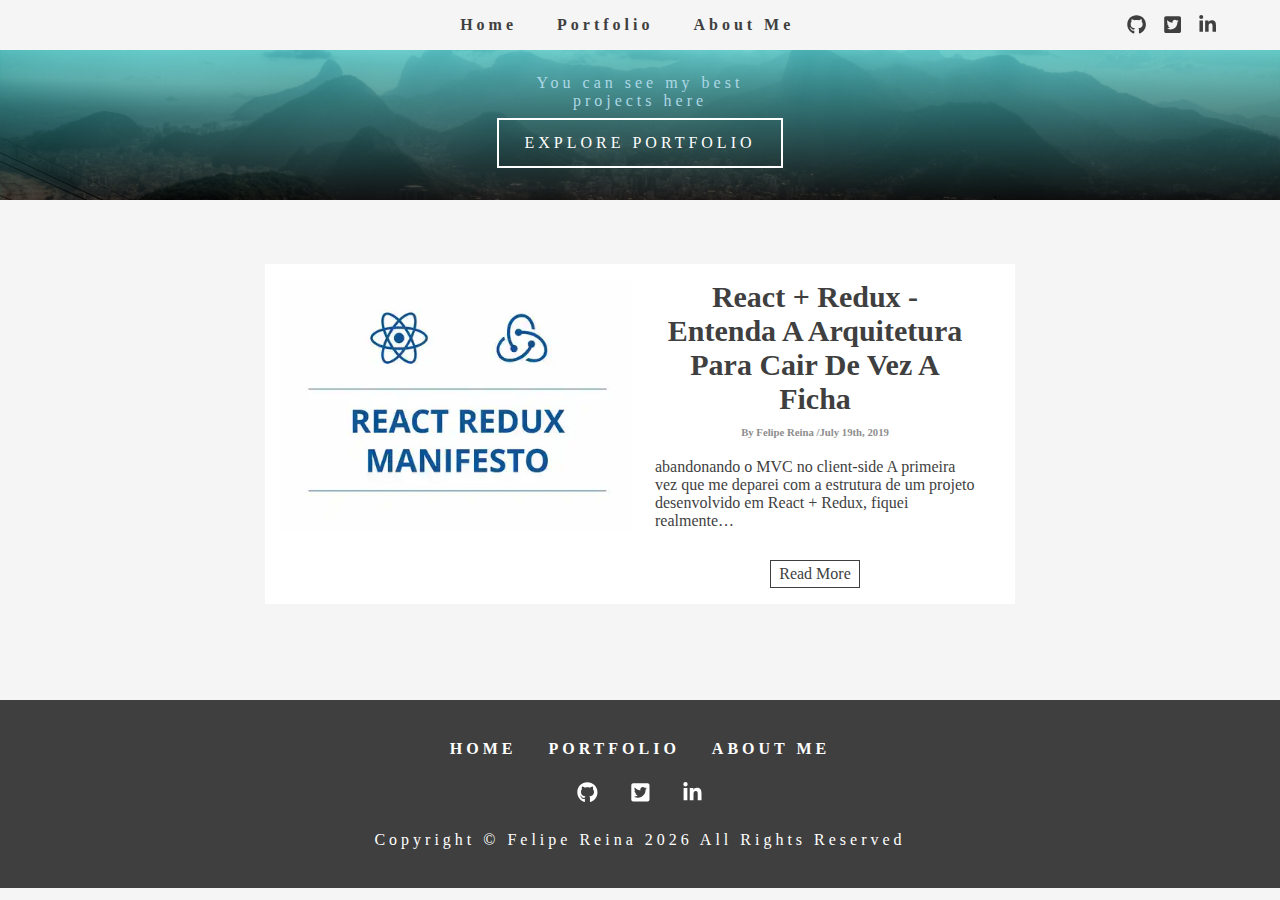
==== commit cf43fc64: "first post" ====
--- a/index.html
+++ b/index.html
@@ -1,12 +1,16 @@
-<!DOCTYPE html><html><head><meta charSet="utf-8"/><meta http-equiv="x-ua-compatible" content="ie=edge"/><meta name="viewport" content="width=device-width, initial-scale=1, shrink-to-fit=no"/><style data-href="/styles.c396e2423f360d942ed3.css">@import url(https://fonts.googleapis.com/css?family=Quicksand&display=swap);.postTemplate-module--template--2EuwO{width:80vw;margin:4rem auto;max-width:750px;padding:2rem;background:var(--mainWhite)}.postTemplate-module--link--2P9BW{border:1px solid var(--mainBlack);padding:4px 8px;display:inline-block;color:var(--mainBlack);text-decoration:none;text-transform:capitalize;-webkit-transition:all .3s ease-in-out;transition:all .3s ease-in-out;margin-bottom:2rem}.postTemplate-module--link--2P9BW:hover{background:var(--mainBlack);color:var(--mainWhite)}.postTemplate-module--info--36VVJ{text-align:center}.postTemplate-module--info--36VVJ h1{letter-spacing:5px;margin-bottom:.5rem;text-transform:capitalize;font-size:48px}.postTemplate-module--info--36VVJ h4{letter-spacing:5px;text-transform:capitalize;font-size:14px;text-align:center;margin-bottom:3rem}.postTemplate-module--content--3z4xz{margin:2rem 0}.postTemplate-module--content--3z4xz h1{text-transform:capitalize;margin-bottom:1rem}.postTemplate-module--content--3z4xz p{line-height:1.5;margin-bottom:1rem}.tl-edges{max-width:100%;overflow-x:hidden}.tl-wrapper{width:100%;float:left;position:relative}.tl-wrapper+.tl-wrapper{margin-left:-100%;margin-right:0}.navbar-module--nav-header--12Vvy{display:flex;justify-content:space-between;align-items:center;padding:1rem 1.25rem}.navbar-module--logo-btn--3vGAZ{background:transparent;border:none;outline:none}.navbar-module--logo-btn--3vGAZ:hover{cursor:pointer}.navbar-module--logo-icon--23nIX{color:var(--primaryColor);font-size:1.5rem}.navbar-module--nav-links--1uFjW{list-style-type:none;-webkit-transition:var(--mainTransition);transition:var(--mainTransition);height:0;overflow:hidden}.navbar-module--show-nav--YQUwu{height:216px}.navbar-module--nav-links--1uFjW a{display:block;padding:1rem 1.25rem;text-decoration:none;text-transform:capitalize;color:var(--mainBlack);-webkit-transition:var(--mainTransition);transition:var(--mainTransition);font-weight:700;letter-spacing:var(--mainSpacing)}.navbar-module--nav-links--1uFjW a:hover{color:var(--primaryColor)}.navbar-module--nav-social-links--38wJw{display:none}@media screen and (min-width:576px){.navbar-module--navbar--17oPw{padding:0 2rem}}@media screen and (min-width:992px){.navbar-module--logo-btn--3vGAZ{display:none}.navbar-module--nav-center--eT2vs{max-width:1170px;margin:0 auto;display:flex;justify-content:space-between;align-items:center}.navbar-module--nav-links--1uFjW{height:auto;display:flex}.navbar-module--nav-social-links--38wJw{display:flex;line-height:0}.navbar-module--nav-social-links--38wJw a{color:var(--primaryColor);margin:0 .5rem;font-size:1.2rem;-webkit-transition:var(--mainTransition);transition:var(--mainTransition)}.navbar-module--nav-social-links--38wJw a:hover{color:var(--mainBlack);-webkit-transform:translateY(-5px);transform:translateY(-5px)}}.footer-module--footer--R-bdc{background:var(--mainBlack);padding:2rem;text-align:center;color:var(--mainWhite)}.footer-module--links--h-kha a{display:inline-block;text-decoration:none;text-transform:uppercase;color:var(--mainWhite);margin:.5rem 1rem;letter-spacing:var(--mainSpacing);-webkit-transition:var(--mainTransition);transition:var(--mainTransition);font-weight:700}.footer-module--links--h-kha a:hover{color:var(--primaryColor)}.footer-module--icons--3TixH a{display:inline-block;margin:1rem;font-size:1.3rem;color:var(--mainWhite);-webkit-transition:var(--mainTransition);transition:var(--mainTransition)}.footer-module--icons--3TixH a:hover{color:var(--primaryColor)}.footer-module--copyright--2sb6J{text-transform:capitalize;letter-spacing:var(--mainSpacing);line-height:2}*{box-sizing:border-box;margin:0}:root{--mainGrey:#f5f5f5;--mainWhite:#fff;--mainBlack:#3f3f3f;--darkGrey:#8e8e8e;--mainSpacing:4px;--mainTransition:all 0.3s linear}body{font:Quicksand,sans-serif;background:var(--mainGrey);color:var(--mainBlack)}.code{background-color:#8e8e8e;display:inline-block;padding:1rem;font-size:1.2rem;color:var(--mainWhite);margin:2rem 0}.counter{color:green;margin:3rem 0;text-transform:capitalize}.post-image span{display:block;padding-bottom:0!important;margin:2rem}.post-image img{display:block;max-width:100%}.homeHero{color:var(--mainWhite)}.btn-black,.btn-primary{text-transform:uppercase;text-decoration:none;letter-spacing:var(--mainSpacing);color:var(--mainBlack);border:2px solid var(--mainBlack);padding:.9rem 1.6rem;display:inline-block;-webkit-transition:var(--mainTransition);transition:var(--mainTransition);cursor:pointer}.btn-black:hover{background:var(--mainBlack);color:var(--mainWhite)}.btn-primary,.btn-white{text-transform:uppercase;text-decoration:none;letter-spacing:var(--mainSpacing);color:var(--mainWhite);border:2px solid var(--mainWhite);padding:.9rem 1.6rem;display:inline-block;-webkit-transition:var(--mainTransition);transition:var(--mainTransition);cursor:pointer;margin-bottom:1rem}.btn-white:hover{background:var(--mainWhite);color:var(--primaryColor)}.btn-primary{background:var(--mainGrey);color:var(--mainBlack);border:2px solid var(--mainBlack)}.btn-primary:hover{background:transparent;color:var(--mainBlack)}.defaultHero{min-height:calc(20vh - 30px);background:-webkit-gradient(linear,left top,left bottom,from(rgba(63,208,212,.7)),to(rgba(0,0,0,.7))),url(/static/rio-93dd02c9cf32a4928ddd1661ac613f48.jpg) 50%/cover no-repeat;background:linear-gradient(rgba(63,208,212,.7),rgba(0,0,0,.7)),url(/static/rio-93dd02c9cf32a4928ddd1661ac613f48.jpg) 50%/cover no-repeat;display:flex;justify-content:center;align-items:center}.h1{color:var(--mainWhite)}.error-module--error--huZrX{background:var(--primaryColor);min-height:calc(100vh - 62px);display:flex;justify-content:center;align-items:center}.postcard-module--card--1TNFh{margin-bottom:2rem;background:var(--mainWhite);padding:1rem;text-align:center}.postcard-module--info--24x1h{padding:1rem 0}.postcard-module--info--24x1h h2{font-size:30px;text-transform:capitalize;margin-bottom:10px}.postcard-module--info--24x1h h6{color:var(--darkGrey);text-transform:capitalize}.postcard-module--info--24x1h p{padding:20px 0 30px;text-align:left}.postcard-module--link--1SzoE{border:1px solid var(--mainBlack);padding:4px 8px;display:inline-block;color:var(--mainBlack);text-decoration:none;text-transform:capitalize;-webkit-transition:all .3s ease-in-out;transition:all .3s ease-in-out}.postcard-module--link--1SzoE:hover{background:var(--mainBlack);color:var(--mainWhite)}@media screen and (min-width:776px){.postcard-module--card--1TNFh{display:grid;grid-template-columns:350px 1fr}.postcard-module--info--24x1h{display:flex;align-items:center;padding:0 1.5rem}.postcard-module--image--1wzz2>div{height:250px}}.postlist-module--posts--3PvCy{padding:4rem 0}.postlist-module--posts--3PvCy h1{text-align:center;letter-spacing:5px;margin-bottom:.5rem;text-transform:capitalize;font-size:48px}.postlist-module--posts--3PvCy h4{letter-spacing:5px;text-transform:capitalize;font-size:14px;text-align:center;margin-bottom:3rem}.postlist-module--center--1YKoz{width:85vw;margin:0 auto;max-width:750px}.banner-module--banner--drYoo{text-align:center;letter-spacing:var(--mainSpacing);color:var(--mainBlack)}.banner-module--banner--drYoo h1{font-size:3.3rem;text-transform:uppercase;margin-bottom:2rem;padding:0 1rem;letter-spacing:6px}.banner-module--banner--drYoo p{width:100%;margin:.5rem auto}@media screen and (min-width:768px){.banner-module--banner--drYoo h1{font-size:4.5rem}.banner-module--banner--drYoo p{width:70%}}.items-module--projects--3cS_i{padding:4rem 0;text-align:center}.items-module--center--23G_b{width:80vw;margin:3rem auto;display:grid;grid-template-columns:repeat(auto-fill,minmax(280px,1fr));grid-column-gap:2rem;grid-row-gap:2rem}@media screen and (min-width:576px){.items-module--center--23G_b{grid-template-columns:repeat(auto-fill,minmax(368.66px,1fr))}}@media screen and (min-width:1200px){.items-module--center--23G_b{width:100%;max-width:1170px}}.project-module--project--xBGI5{box-shadow:var(--lightShadow);-webkit-transition:var(--mainTransition);transition:var(--mainTransition)}.project-module--project--xBGI5:hover{box-shadow:var(--darkShadow)}.project-module--img-container--2jQZP{position:relative;background:var(--primaryColor)}.project-module--img--3Ms6u,.project-module--img-container--2jQZP{-webkit-transition:var(--mainTransition);transition:var(--mainTransition)}.project-module--img-container--2jQZP:hover .project-module--img--3Ms6u{opacity:.3}.project-module--link--3TxzC{position:absolute;top:50%;left:50%;-webkit-transform:translate(-50%,-50%);transform:translate(-50%,-50%);opacity:0;text-transform:uppercase;letter-spacing:var(--mainSpacing);color:var(--mainWhite);border:2px solid var(--mainWhite);padding:.9rem 1.6rem;display:inline-block;-webkit-transition:var(--mainTransition);transition:var(--mainTransition);cursor:pointer}.project-module--link--3TxzC:hover{background:var(--mainWhite);color:var(--primaryColor)}.project-module--img-container--2jQZP:hover .project-module--link--3TxzC{opacity:1}.project-module--footer--2WwEX{padding:1rem;text-align:left}.project-module--footer--2WwEX h3{text-transform:capitalize;margin-bottom:0}.project-module--info--2UpmF{display:flex;flex-wrap:wrap;justify-content:space-between;text-transform:uppercase;align-items:center;margin-top:.5rem}.project-module--info--2UpmF h4,.project-module--info--2UpmF h6{margin-bottom:0}.project-module--country--1CeJa{text-transform:capitalize;color:var(--primaryColor);display:flex;align-items:center}.project-module--icon--3_QQm{margin-right:.4rem}.project-module--details--30ezj{color:var(--darkGrey);text-transform:uppercase;text-align:right}</style><meta name="generator" content="Gatsby 2.13.25"/><style data-styled="" data-styled-version="4.3.2"></style><link as="script" rel="preload" href="/component---src-pages-index-js-a1f760981d83324a8fde.js"/><link as="script" rel="preload" href="/1-31fa5f2a06e2c555ab25.js"/><link as="script" rel="preload" href="/app-329a2522aff30acbbe32.js"/><link as="script" rel="preload" href="/styles-c4ab2531af19e41e7dea.js"/><link as="script" rel="preload" href="/webpack-runtime-2be3a2bcfac4a450bb9c.js"/><link as="fetch" rel="preload" href="/page-data\index\page-data.json" crossorigin="use-credentials"/></head><body><noscript id="gatsby-noscript">This app works best with JavaScript enabled.</noscript><div id="___gatsby"><div style="outline:none" tabindex="-1" role="group" id="gatsby-focus-wrapper"><div class="tl-edges"><div class="tl-wrapper tl-wrapper--mount tl-wrapper-status--entered" style="z-index:1;opacity:1"><nav class="navbar-module--navbar--17oPw"><div class="navbar-module--nav-center--eT2vs"><div class="navbar-module--nav-header--12Vvy"><button type="button" class="navbar-module--logo-btn--3vGAZ"><svg stroke="currentColor" fill="currentColor" stroke-width="0" viewBox="0 0 448 512" class="navbar-module--logo-icon--23nIX" height="1em" width="1em" xmlns="http://www.w3.org/2000/svg"><path d="M288 44v40c0 8.837-7.163 16-16 16H16c-8.837 0-16-7.163-16-16V44c0-8.837 7.163-16 16-16h256c8.837 0 16 7.163 16 16zM0 172v40c0 8.837 7.163 16 16 16h416c8.837 0 16-7.163 16-16v-40c0-8.837-7.163-16-16-16H16c-8.837 0-16 7.163-16 16zm16 312h416c8.837 0 16-7.163 16-16v-40c0-8.837-7.163-16-16-16H16c-8.837 0-16 7.163-16 16v40c0 8.837 7.163 16 16 16zm256-200H16c-8.837 0-16 7.163-16 16v40c0 8.837 7.163 16 16 16h256c8.837 0 16-7.163 16-16v-40c0-8.837-7.163-16-16-16z"></path></svg></button></div><ul class="navbar-module--nav-links--1uFjW"><li><a aria-current="page" class="" href="/">home</a></li><li><a href="/portfolio">portfolio</a></li><li><a href="/about">about me</a></li></ul><div class="navbar-module--nav-social-links--38wJw"><a href="https://github.com/felipereina" target="_blank" rel="noopener noreferrer"><svg stroke="currentColor" fill="currentColor" stroke-width="0" viewBox="0 0 496 512" height="1em" width="1em" xmlns="http://www.w3.org/2000/svg"><path d="M165.9 397.4c0 2-2.3 3.6-5.2 3.6-3.3.3-5.6-1.3-5.6-3.6 0-2 2.3-3.6 5.2-3.6 3-.3 5.6 1.3 5.6 3.6zm-31.1-4.5c-.7 2 1.3 4.3 4.3 4.9 2.6 1 5.6 0 6.2-2s-1.3-4.3-4.3-5.2c-2.6-.7-5.5.3-6.2 2.3zm44.2-1.7c-2.9.7-4.9 2.6-4.6 4.9.3 2 2.9 3.3 5.9 2.6 2.9-.7 4.9-2.6 4.6-4.6-.3-1.9-3-3.2-5.9-2.9zM244.8 8C106.1 8 0 113.3 0 252c0 110.9 69.8 205.8 169.5 239.2 12.8 2.3 17.3-5.6 17.3-12.1 0-6.2-.3-40.4-.3-61.4 0 0-70 15-84.7-29.8 0 0-11.4-29.1-27.8-36.6 0 0-22.9-15.7 1.6-15.4 0 0 24.9 2 38.6 25.8 21.9 38.6 58.6 27.5 72.9 20.9 2.3-16 8.8-27.1 16-33.7-55.9-6.2-112.3-14.3-112.3-110.5 0-27.5 7.6-41.3 23.6-58.9-2.6-6.5-11.1-33.3 2.6-67.9 20.9-6.5 69 27 69 27 20-5.6 41.5-8.5 62.8-8.5s42.8 2.9 62.8 8.5c0 0 48.1-33.6 69-27 13.7 34.7 5.2 61.4 2.6 67.9 16 17.7 25.8 31.5 25.8 58.9 0 96.5-58.9 104.2-114.8 110.5 9.2 7.9 17 22.9 17 46.4 0 33.7-.3 75.4-.3 83.6 0 6.5 4.6 14.4 17.3 12.1C428.2 457.8 496 362.9 496 252 496 113.3 383.5 8 244.8 8zM97.2 352.9c-1.3 1-1 3.3.7 5.2 1.6 1.6 3.9 2.3 5.2 1 1.3-1 1-3.3-.7-5.2-1.6-1.6-3.9-2.3-5.2-1zm-10.8-8.1c-.7 1.3.3 2.9 2.3 3.9 1.6 1 3.6.7 4.3-.7.7-1.3-.3-2.9-2.3-3.9-2-.6-3.6-.3-4.3.7zm32.4 35.6c-1.6 1.3-1 4.3 1.3 6.2 2.3 2.3 5.2 2.6 6.5 1 1.3-1.3.7-4.3-1.3-6.2-2.2-2.3-5.2-2.6-6.5-1zm-11.4-14.7c-1.6 1-1.6 3.6 0 5.9 1.6 2.3 4.3 3.3 5.6 2.3 1.6-1.3 1.6-3.9 0-6.2-1.4-2.3-4-3.3-5.6-2z"></path></svg></a><a href="https://twitter.com/O_Reina" target="_blank" rel="noopener noreferrer"><svg stroke="currentColor" fill="currentColor" stroke-width="0" viewBox="0 0 448 512" height="1em" width="1em" xmlns="http://www.w3.org/2000/svg"><path d="M400 32H48C21.5 32 0 53.5 0 80v352c0 26.5 21.5 48 48 48h352c26.5 0 48-21.5 48-48V80c0-26.5-21.5-48-48-48zm-48.9 158.8c.2 2.8.2 5.7.2 8.5 0 86.7-66 186.6-186.6 186.6-37.2 0-71.7-10.8-100.7-29.4 5.3.6 10.4.8 15.8.8 30.7 0 58.9-10.4 81.4-28-28.8-.6-53-19.5-61.3-45.5 10.1 1.5 19.2 1.5 29.6-1.2-30-6.1-52.5-32.5-52.5-64.4v-.8c8.7 4.9 18.9 7.9 29.6 8.3a65.447 65.447 0 0 1-29.2-54.6c0-12.2 3.2-23.4 8.9-33.1 32.3 39.8 80.8 65.8 135.2 68.6-9.3-44.5 24-80.6 64-80.6 18.9 0 35.9 7.9 47.9 20.7 14.8-2.8 29-8.3 41.6-15.8-4.9 15.2-15.2 28-28.8 36.1 13.2-1.4 26-5.1 37.8-10.2-8.9 13.1-20.1 24.7-32.9 34z"></path></svg></a><a href="https://www.linkedin.com/in/felipereina/" target="_blank" rel="noopener noreferrer"><svg stroke="currentColor" fill="currentColor" stroke-width="0" viewBox="0 0 448 512" height="1em" width="1em" xmlns="http://www.w3.org/2000/svg"><path d="M100.28 448H7.4V148.9h92.88zM53.79 108.1C24.09 108.1 0 83.5 0 53.8a53.79 53.79 0 0 1 107.58 0c0 29.7-24.1 54.3-53.79 54.3zM447.9 448h-92.68V302.4c0-34.7-.7-79.2-48.29-79.2-48.29 0-55.69 37.7-55.69 76.7V448h-92.78V148.9h89.08v40.8h1.3c12.4-23.5 42.69-48.3 87.88-48.3 94 0 111.28 61.9 111.28 142.3V448z"></path></svg></a></div></div></nav><main><header class="defaultHero"><div class="banner-module--banner--drYoo"><p style="color:lightblue">You can see my best projects here</p><a class="btn-white" href="/portfolio">explore portfolio</a></div></header><section class="postlist-module--posts--3PvCy"><div class="postlist-module--center--1YKoz"><article class="postcard-module--card--1TNFh"><div class="postcard-module--image--1wzz2"><div class=" gatsby-image-wrapper" style="position:relative;overflow:hidden"><div style="width:100%;padding-bottom:75%"></div><img src="[data-uri]" alt="" style="position:absolute;top:0;left:0;width:100%;height:100%;object-fit:cover;object-position:center;opacity:1;transition-delay:500ms"/><noscript><picture><source type='image/webp' srcset="/static/bdc5110824e98293e3ac44e8149ac3e6/1932c/image-1.webp 200w,
-/static/bdc5110824e98293e3ac44e8149ac3e6/f4957/image-1.webp 400w,
-/static/bdc5110824e98293e3ac44e8149ac3e6/c6096/image-1.webp 800w,
-/static/bdc5110824e98293e3ac44e8149ac3e6/80349/image-1.webp 1000w" sizes="(max-width: 800px) 100vw, 800px" /><source srcset="/static/bdc5110824e98293e3ac44e8149ac3e6/d278e/image-1.jpg 200w,
-/static/bdc5110824e98293e3ac44e8149ac3e6/8539d/image-1.jpg 400w,
-/static/bdc5110824e98293e3ac44e8149ac3e6/bc3a8/image-1.jpg 800w,
-/static/bdc5110824e98293e3ac44e8149ac3e6/2f7e7/image-1.jpg 1000w" sizes="(max-width: 800px) 100vw, 800px" /><img loading="lazy" sizes="(max-width: 800px) 100vw, 800px" srcset="/static/bdc5110824e98293e3ac44e8149ac3e6/d278e/image-1.jpg 200w,
-/static/bdc5110824e98293e3ac44e8149ac3e6/8539d/image-1.jpg 400w,
-/static/bdc5110824e98293e3ac44e8149ac3e6/bc3a8/image-1.jpg 800w,
-/static/bdc5110824e98293e3ac44e8149ac3e6/2f7e7/image-1.jpg 1000w" src="/static/bdc5110824e98293e3ac44e8149ac3e6/bc3a8/image-1.jpg" alt="" style="position:absolute;top:0;left:0;opacity:1;width:100%;height:100%;object-fit:cover;object-position:center"/></picture></noscript></div></div><div class="postcard-module--info--24x1h"><div><h2>first post</h2><h6><span>by <!-- -->Felipe Reina</span> /<span>July 19th, 2019</span></h6><p>Testing MDX Mussum Ipsum, cacilds vidis litro abertis.
- Nullam volutpat risus nec leo commodo ,
-ut interdum diam laoreet. Sed non consequat…</p><a class="postcard-module--link--1SzoE" href="/first-post">read more</a></div></div></article></div></section></main><footer class="footer-module--footer--R-bdc"><div class="footer-module--links--h-kha"><a aria-current="page" class="" href="/">home</a><a href="/portfolio">portfolio</a><a href="/about">about me</a></div><div class="footer-module--icons--3TixH"><a href="https://github.com/felipereina" target="_blank" rel="noopener noreferrer"><svg stroke="currentColor" fill="currentColor" stroke-width="0" viewBox="0 0 496 512" height="1em" width="1em" xmlns="http://www.w3.org/2000/svg"><path d="M165.9 397.4c0 2-2.3 3.6-5.2 3.6-3.3.3-5.6-1.3-5.6-3.6 0-2 2.3-3.6 5.2-3.6 3-.3 5.6 1.3 5.6 3.6zm-31.1-4.5c-.7 2 1.3 4.3 4.3 4.9 2.6 1 5.6 0 6.2-2s-1.3-4.3-4.3-5.2c-2.6-.7-5.5.3-6.2 2.3zm44.2-1.7c-2.9.7-4.9 2.6-4.6 4.9.3 2 2.9 3.3 5.9 2.6 2.9-.7 4.9-2.6 4.6-4.6-.3-1.9-3-3.2-5.9-2.9zM244.8 8C106.1 8 0 113.3 0 252c0 110.9 69.8 205.8 169.5 239.2 12.8 2.3 17.3-5.6 17.3-12.1 0-6.2-.3-40.4-.3-61.4 0 0-70 15-84.7-29.8 0 0-11.4-29.1-27.8-36.6 0 0-22.9-15.7 1.6-15.4 0 0 24.9 2 38.6 25.8 21.9 38.6 58.6 27.5 72.9 20.9 2.3-16 8.8-27.1 16-33.7-55.9-6.2-112.3-14.3-112.3-110.5 0-27.5 7.6-41.3 23.6-58.9-2.6-6.5-11.1-33.3 2.6-67.9 20.9-6.5 69 27 69 27 20-5.6 41.5-8.5 62.8-8.5s42.8 2.9 62.8 8.5c0 0 48.1-33.6 69-27 13.7 34.7 5.2 61.4 2.6 67.9 16 17.7 25.8 31.5 25.8 58.9 0 96.5-58.9 104.2-114.8 110.5 9.2 7.9 17 22.9 17 46.4 0 33.7-.3 75.4-.3 83.6 0 6.5 4.6 14.4 17.3 12.1C428.2 457.8 496 362.9 496 252 496 113.3 383.5 8 244.8 8zM97.2 352.9c-1.3 1-1 3.3.7 5.2 1.6 1.6 3.9 2.3 5.2 1 1.3-1 1-3.3-.7-5.2-1.6-1.6-3.9-2.3-5.2-1zm-10.8-8.1c-.7 1.3.3 2.9 2.3 3.9 1.6 1 3.6.7 4.3-.7.7-1.3-.3-2.9-2.3-3.9-2-.6-3.6-.3-4.3.7zm32.4 35.6c-1.6 1.3-1 4.3 1.3 6.2 2.3 2.3 5.2 2.6 6.5 1 1.3-1.3.7-4.3-1.3-6.2-2.2-2.3-5.2-2.6-6.5-1zm-11.4-14.7c-1.6 1-1.6 3.6 0 5.9 1.6 2.3 4.3 3.3 5.6 2.3 1.6-1.3 1.6-3.9 0-6.2-1.4-2.3-4-3.3-5.6-2z"></path></svg></a><a href="https://twitter.com/O_Reina" target="_blank" rel="noopener noreferrer"><svg stroke="currentColor" fill="currentColor" stroke-width="0" viewBox="0 0 448 512" height="1em" width="1em" xmlns="http://www.w3.org/2000/svg"><path d="M400 32H48C21.5 32 0 53.5 0 80v352c0 26.5 21.5 48 48 48h352c26.5 0 48-21.5 48-48V80c0-26.5-21.5-48-48-48zm-48.9 158.8c.2 2.8.2 5.7.2 8.5 0 86.7-66 186.6-186.6 186.6-37.2 0-71.7-10.8-100.7-29.4 5.3.6 10.4.8 15.8.8 30.7 0 58.9-10.4 81.4-28-28.8-.6-53-19.5-61.3-45.5 10.1 1.5 19.2 1.5 29.6-1.2-30-6.1-52.5-32.5-52.5-64.4v-.8c8.7 4.9 18.9 7.9 29.6 8.3a65.447 65.447 0 0 1-29.2-54.6c0-12.2 3.2-23.4 8.9-33.1 32.3 39.8 80.8 65.8 135.2 68.6-9.3-44.5 24-80.6 64-80.6 18.9 0 35.9 7.9 47.9 20.7 14.8-2.8 29-8.3 41.6-15.8-4.9 15.2-15.2 28-28.8 36.1 13.2-1.4 26-5.1 37.8-10.2-8.9 13.1-20.1 24.7-32.9 34z"></path></svg></a><a href="https://www.linkedin.com/in/felipereina/" target="_blank" rel="noopener noreferrer"><svg stroke="currentColor" fill="currentColor" stroke-width="0" viewBox="0 0 448 512" height="1em" width="1em" xmlns="http://www.w3.org/2000/svg"><path d="M100.28 448H7.4V148.9h92.88zM53.79 108.1C24.09 108.1 0 83.5 0 53.8a53.79 53.79 0 0 1 107.58 0c0 29.7-24.1 54.3-53.79 54.3zM447.9 448h-92.68V302.4c0-34.7-.7-79.2-48.29-79.2-48.29 0-55.69 37.7-55.69 76.7V448h-92.78V148.9h89.08v40.8h1.3c12.4-23.5 42.69-48.3 87.88-48.3 94 0 111.28 61.9 111.28 142.3V448z"></path></svg></a></div><div class="footer-module--copyright--2sb6J">copyright © Felipe Reina <!-- -->2019<!-- --> all rights reserved</div></footer></div></div></div></div><script id="gatsby-script-loader">/*<![CDATA[*/window.pagePath="/";window.webpackCompilationHash="d32f8c9f5a9b853c6b9e";/*]]>*/</script><script id="gatsby-chunk-mapping">/*<![CDATA[*/window.___chunkMapping={"app":["/app-329a2522aff30acbbe32.js"],"component---src-templates-post-template-js":["/component---src-templates-post-template-js-16c2a28c6546db9f83ef.js"],"component---src-pages-404-js":["/component---src-pages-404-js-4273c839e05c5e5e57bb.js"],"component---src-pages-about-js":["/component---src-pages-about-js-af182a9ac9325b86d58a.js"],"component---src-pages-index-js":["/component---src-pages-index-js-a1f760981d83324a8fde.js"],"component---src-pages-portfolio-js":["/component---src-pages-portfolio-js-d9266d03ac476dbb8f65.js"]};/*]]>*/</script><script src="/webpack-runtime-2be3a2bcfac4a450bb9c.js" async=""></script><script src="/styles-c4ab2531af19e41e7dea.js" async=""></script><script src="/app-329a2522aff30acbbe32.js" async=""></script><script src="/1-31fa5f2a06e2c555ab25.js" async=""></script><script src="/component---src-pages-index-js-a1f760981d83324a8fde.js" async=""></script></body></html>+<!DOCTYPE html><html><head><meta charSet="utf-8"/><meta http-equiv="x-ua-compatible" content="ie=edge"/><meta name="viewport" content="width=device-width, initial-scale=1, shrink-to-fit=no"/><style data-href="/styles.c396e2423f360d942ed3.css">@import url(https://fonts.googleapis.com/css?family=Quicksand&display=swap);.postTemplate-module--template--2EuwO{width:80vw;margin:4rem auto;max-width:750px;padding:2rem;background:var(--mainWhite)}.postTemplate-module--link--2P9BW{border:1px solid var(--mainBlack);padding:4px 8px;display:inline-block;color:var(--mainBlack);text-decoration:none;text-transform:capitalize;-webkit-transition:all .3s ease-in-out;transition:all .3s ease-in-out;margin-bottom:2rem}.postTemplate-module--link--2P9BW:hover{background:var(--mainBlack);color:var(--mainWhite)}.postTemplate-module--info--36VVJ{text-align:center}.postTemplate-module--info--36VVJ h1{letter-spacing:5px;margin-bottom:.5rem;text-transform:capitalize;font-size:48px}.postTemplate-module--info--36VVJ h4{letter-spacing:5px;text-transform:capitalize;font-size:14px;text-align:center;margin-bottom:3rem}.postTemplate-module--content--3z4xz{margin:2rem 0}.postTemplate-module--content--3z4xz h1{text-transform:capitalize;margin-bottom:1rem}.postTemplate-module--content--3z4xz p{line-height:1.5;margin-bottom:1rem}.tl-edges{max-width:100%;overflow-x:hidden}.tl-wrapper{width:100%;float:left;position:relative}.tl-wrapper+.tl-wrapper{margin-left:-100%;margin-right:0}.navbar-module--nav-header--12Vvy{display:flex;justify-content:space-between;align-items:center;padding:1rem 1.25rem}.navbar-module--logo-btn--3vGAZ{background:transparent;border:none;outline:none}.navbar-module--logo-btn--3vGAZ:hover{cursor:pointer}.navbar-module--logo-icon--23nIX{color:var(--primaryColor);font-size:1.5rem}.navbar-module--nav-links--1uFjW{list-style-type:none;-webkit-transition:var(--mainTransition);transition:var(--mainTransition);height:0;overflow:hidden}.navbar-module--show-nav--YQUwu{height:216px}.navbar-module--nav-links--1uFjW a{display:block;padding:1rem 1.25rem;text-decoration:none;text-transform:capitalize;color:var(--mainBlack);-webkit-transition:var(--mainTransition);transition:var(--mainTransition);font-weight:700;letter-spacing:var(--mainSpacing)}.navbar-module--nav-links--1uFjW a:hover{color:var(--primaryColor)}.navbar-module--nav-social-links--38wJw{display:none}@media screen and (min-width:576px){.navbar-module--navbar--17oPw{padding:0 2rem}}@media screen and (min-width:992px){.navbar-module--logo-btn--3vGAZ{display:none}.navbar-module--nav-center--eT2vs{max-width:1170px;margin:0 auto;display:flex;justify-content:space-between;align-items:center}.navbar-module--nav-links--1uFjW{height:auto;display:flex}.navbar-module--nav-social-links--38wJw{display:flex;line-height:0}.navbar-module--nav-social-links--38wJw a{color:var(--primaryColor);margin:0 .5rem;font-size:1.2rem;-webkit-transition:var(--mainTransition);transition:var(--mainTransition)}.navbar-module--nav-social-links--38wJw a:hover{color:var(--mainBlack);-webkit-transform:translateY(-5px);transform:translateY(-5px)}}.footer-module--footer--R-bdc{background:var(--mainBlack);padding:2rem;text-align:center;color:var(--mainWhite)}.footer-module--links--h-kha a{display:inline-block;text-decoration:none;text-transform:uppercase;color:var(--mainWhite);margin:.5rem 1rem;letter-spacing:var(--mainSpacing);-webkit-transition:var(--mainTransition);transition:var(--mainTransition);font-weight:700}.footer-module--links--h-kha a:hover{color:var(--primaryColor)}.footer-module--icons--3TixH a{display:inline-block;margin:1rem;font-size:1.3rem;color:var(--mainWhite);-webkit-transition:var(--mainTransition);transition:var(--mainTransition)}.footer-module--icons--3TixH a:hover{color:var(--primaryColor)}.footer-module--copyright--2sb6J{text-transform:capitalize;letter-spacing:var(--mainSpacing);line-height:2}*{box-sizing:border-box;margin:0}:root{--mainGrey:#f5f5f5;--mainWhite:#fff;--mainBlack:#3f3f3f;--darkGrey:#8e8e8e;--mainSpacing:4px;--mainTransition:all 0.3s linear}body{font:Quicksand,sans-serif;background:var(--mainGrey);color:var(--mainBlack)}.code{background-color:#8e8e8e;display:inline-block;padding:1rem;font-size:1.2rem;color:var(--mainWhite);margin:2rem 0}.counter{color:green;margin:3rem 0;text-transform:capitalize}.post-image span{display:block;padding-bottom:0!important;margin:2rem}.post-image img{display:block;max-width:100%}.homeHero{color:var(--mainWhite)}.btn-black,.btn-primary{text-transform:uppercase;text-decoration:none;letter-spacing:var(--mainSpacing);color:var(--mainBlack);border:2px solid var(--mainBlack);padding:.9rem 1.6rem;display:inline-block;-webkit-transition:var(--mainTransition);transition:var(--mainTransition);cursor:pointer}.btn-black:hover{background:var(--mainBlack);color:var(--mainWhite)}.btn-primary,.btn-white{text-transform:uppercase;text-decoration:none;letter-spacing:var(--mainSpacing);color:var(--mainWhite);border:2px solid var(--mainWhite);padding:.9rem 1.6rem;display:inline-block;-webkit-transition:var(--mainTransition);transition:var(--mainTransition);cursor:pointer;margin-bottom:1rem}.btn-white:hover{background:var(--mainWhite);color:var(--primaryColor)}.btn-primary{background:var(--mainGrey);color:var(--mainBlack);border:2px solid var(--mainBlack)}.btn-primary:hover{background:transparent;color:var(--mainBlack)}.defaultHero{min-height:calc(20vh - 30px);background:-webkit-gradient(linear,left top,left bottom,from(rgba(63,208,212,.7)),to(rgba(0,0,0,.7))),url(/static/rio-93dd02c9cf32a4928ddd1661ac613f48.jpg) 50%/cover no-repeat;background:linear-gradient(rgba(63,208,212,.7),rgba(0,0,0,.7)),url(/static/rio-93dd02c9cf32a4928ddd1661ac613f48.jpg) 50%/cover no-repeat;display:flex;justify-content:center;align-items:center}.h1{color:var(--mainWhite)}.error-module--error--huZrX{background:var(--primaryColor);min-height:calc(100vh - 62px);display:flex;justify-content:center;align-items:center}.postcard-module--card--1TNFh{margin-bottom:2rem;background:var(--mainWhite);padding:1rem;text-align:center}.postcard-module--info--24x1h{padding:1rem 0}.postcard-module--info--24x1h h2{font-size:30px;text-transform:capitalize;margin-bottom:10px}.postcard-module--info--24x1h h6{color:var(--darkGrey);text-transform:capitalize}.postcard-module--info--24x1h p{padding:20px 0 30px;text-align:left}.postcard-module--link--1SzoE{border:1px solid var(--mainBlack);padding:4px 8px;display:inline-block;color:var(--mainBlack);text-decoration:none;text-transform:capitalize;-webkit-transition:all .3s ease-in-out;transition:all .3s ease-in-out}.postcard-module--link--1SzoE:hover{background:var(--mainBlack);color:var(--mainWhite)}@media screen and (min-width:776px){.postcard-module--card--1TNFh{display:grid;grid-template-columns:350px 1fr}.postcard-module--info--24x1h{display:flex;align-items:center;padding:0 1.5rem}.postcard-module--image--1wzz2>div{height:250px}}.postlist-module--posts--3PvCy{padding:4rem 0}.postlist-module--posts--3PvCy h1{text-align:center;letter-spacing:5px;margin-bottom:.5rem;text-transform:capitalize;font-size:48px}.postlist-module--posts--3PvCy h4{letter-spacing:5px;text-transform:capitalize;font-size:14px;text-align:center;margin-bottom:3rem}.postlist-module--center--1YKoz{width:85vw;margin:0 auto;max-width:750px}.banner-module--banner--drYoo{text-align:center;letter-spacing:var(--mainSpacing);color:var(--mainBlack)}.banner-module--banner--drYoo h1{font-size:3.3rem;text-transform:uppercase;margin-bottom:2rem;padding:0 1rem;letter-spacing:6px}.banner-module--banner--drYoo p{width:100%;margin:.5rem auto}@media screen and (min-width:768px){.banner-module--banner--drYoo h1{font-size:4.5rem}.banner-module--banner--drYoo p{width:70%}}.items-module--projects--3cS_i{padding:4rem 0;text-align:center}.items-module--center--23G_b{width:80vw;margin:3rem auto;display:grid;grid-template-columns:repeat(auto-fill,minmax(280px,1fr));grid-column-gap:2rem;grid-row-gap:2rem}@media screen and (min-width:576px){.items-module--center--23G_b{grid-template-columns:repeat(auto-fill,minmax(368.66px,1fr))}}@media screen and (min-width:1200px){.items-module--center--23G_b{width:100%;max-width:1170px}}.project-module--project--xBGI5{box-shadow:var(--lightShadow);-webkit-transition:var(--mainTransition);transition:var(--mainTransition)}.project-module--project--xBGI5:hover{box-shadow:var(--darkShadow)}.project-module--img-container--2jQZP{position:relative;background:var(--primaryColor)}.project-module--img--3Ms6u,.project-module--img-container--2jQZP{-webkit-transition:var(--mainTransition);transition:var(--mainTransition)}.project-module--img-container--2jQZP:hover .project-module--img--3Ms6u{opacity:.3}.project-module--link--3TxzC{position:absolute;top:50%;left:50%;-webkit-transform:translate(-50%,-50%);transform:translate(-50%,-50%);opacity:0;text-transform:uppercase;letter-spacing:var(--mainSpacing);color:var(--mainWhite);border:2px solid var(--mainWhite);padding:.9rem 1.6rem;display:inline-block;-webkit-transition:var(--mainTransition);transition:var(--mainTransition);cursor:pointer}.project-module--link--3TxzC:hover{background:var(--mainWhite);color:var(--primaryColor)}.project-module--img-container--2jQZP:hover .project-module--link--3TxzC{opacity:1}.project-module--footer--2WwEX{padding:1rem;text-align:left}.project-module--footer--2WwEX h3{text-transform:capitalize;margin-bottom:0}.project-module--info--2UpmF{display:flex;flex-wrap:wrap;justify-content:space-between;text-transform:uppercase;align-items:center;margin-top:.5rem}.project-module--info--2UpmF h4,.project-module--info--2UpmF h6{margin-bottom:0}.project-module--country--1CeJa{text-transform:capitalize;color:var(--primaryColor);display:flex;align-items:center}.project-module--icon--3_QQm{margin-right:.4rem}.project-module--details--30ezj{color:var(--darkGrey);text-transform:uppercase;text-align:right}</style><meta name="generator" content="Gatsby 2.13.25"/><style data-styled="" data-styled-version="4.3.2"></style><link as="script" rel="preload" href="/component---src-pages-index-js-2f1a85f1556757d8edc6.js"/><link as="script" rel="preload" href="/1-40c34ad566a12d15c20f.js"/><link as="script" rel="preload" href="/app-ef3d3682d0075be8d8bb.js"/><link as="script" rel="preload" href="/styles-09868fc06d6e12ab99bb.js"/><link as="script" rel="preload" href="/webpack-runtime-1f3eda9a73ec32626100.js"/><link as="fetch" rel="preload" href="/page-data\index\page-data.json" crossorigin="use-credentials"/></head><body><noscript id="gatsby-noscript">This app works best with JavaScript enabled.</noscript><div id="___gatsby"><div style="outline:none" tabindex="-1" role="group" id="gatsby-focus-wrapper"><div class="tl-edges"><div class="tl-wrapper tl-wrapper--mount tl-wrapper-status--entered" style="z-index:1;opacity:1"><nav class="navbar-module--navbar--17oPw"><div class="navbar-module--nav-center--eT2vs"><div class="navbar-module--nav-header--12Vvy"><button type="button" class="navbar-module--logo-btn--3vGAZ"><svg stroke="currentColor" fill="currentColor" stroke-width="0" viewBox="0 0 448 512" class="navbar-module--logo-icon--23nIX" height="1em" width="1em" xmlns="http://www.w3.org/2000/svg"><path d="M288 44v40c0 8.837-7.163 16-16 16H16c-8.837 0-16-7.163-16-16V44c0-8.837 7.163-16 16-16h256c8.837 0 16 7.163 16 16zM0 172v40c0 8.837 7.163 16 16 16h416c8.837 0 16-7.163 16-16v-40c0-8.837-7.163-16-16-16H16c-8.837 0-16 7.163-16 16zm16 312h416c8.837 0 16-7.163 16-16v-40c0-8.837-7.163-16-16-16H16c-8.837 0-16 7.163-16 16v40c0 8.837 7.163 16 16 16zm256-200H16c-8.837 0-16 7.163-16 16v40c0 8.837 7.163 16 16 16h256c8.837 0 16-7.163 16-16v-40c0-8.837-7.163-16-16-16z"></path></svg></button></div><ul class="navbar-module--nav-links--1uFjW"><li><a aria-current="page" class="" href="/">home</a></li><li><a href="/portfolio">portfolio</a></li><li><a href="/about">about me</a></li></ul><div class="navbar-module--nav-social-links--38wJw"><a href="https://github.com/felipereina" target="_blank" rel="noopener noreferrer"><svg stroke="currentColor" fill="currentColor" stroke-width="0" viewBox="0 0 496 512" height="1em" width="1em" xmlns="http://www.w3.org/2000/svg"><path d="M165.9 397.4c0 2-2.3 3.6-5.2 3.6-3.3.3-5.6-1.3-5.6-3.6 0-2 2.3-3.6 5.2-3.6 3-.3 5.6 1.3 5.6 3.6zm-31.1-4.5c-.7 2 1.3 4.3 4.3 4.9 2.6 1 5.6 0 6.2-2s-1.3-4.3-4.3-5.2c-2.6-.7-5.5.3-6.2 2.3zm44.2-1.7c-2.9.7-4.9 2.6-4.6 4.9.3 2 2.9 3.3 5.9 2.6 2.9-.7 4.9-2.6 4.6-4.6-.3-1.9-3-3.2-5.9-2.9zM244.8 8C106.1 8 0 113.3 0 252c0 110.9 69.8 205.8 169.5 239.2 12.8 2.3 17.3-5.6 17.3-12.1 0-6.2-.3-40.4-.3-61.4 0 0-70 15-84.7-29.8 0 0-11.4-29.1-27.8-36.6 0 0-22.9-15.7 1.6-15.4 0 0 24.9 2 38.6 25.8 21.9 38.6 58.6 27.5 72.9 20.9 2.3-16 8.8-27.1 16-33.7-55.9-6.2-112.3-14.3-112.3-110.5 0-27.5 7.6-41.3 23.6-58.9-2.6-6.5-11.1-33.3 2.6-67.9 20.9-6.5 69 27 69 27 20-5.6 41.5-8.5 62.8-8.5s42.8 2.9 62.8 8.5c0 0 48.1-33.6 69-27 13.7 34.7 5.2 61.4 2.6 67.9 16 17.7 25.8 31.5 25.8 58.9 0 96.5-58.9 104.2-114.8 110.5 9.2 7.9 17 22.9 17 46.4 0 33.7-.3 75.4-.3 83.6 0 6.5 4.6 14.4 17.3 12.1C428.2 457.8 496 362.9 496 252 496 113.3 383.5 8 244.8 8zM97.2 352.9c-1.3 1-1 3.3.7 5.2 1.6 1.6 3.9 2.3 5.2 1 1.3-1 1-3.3-.7-5.2-1.6-1.6-3.9-2.3-5.2-1zm-10.8-8.1c-.7 1.3.3 2.9 2.3 3.9 1.6 1 3.6.7 4.3-.7.7-1.3-.3-2.9-2.3-3.9-2-.6-3.6-.3-4.3.7zm32.4 35.6c-1.6 1.3-1 4.3 1.3 6.2 2.3 2.3 5.2 2.6 6.5 1 1.3-1.3.7-4.3-1.3-6.2-2.2-2.3-5.2-2.6-6.5-1zm-11.4-14.7c-1.6 1-1.6 3.6 0 5.9 1.6 2.3 4.3 3.3 5.6 2.3 1.6-1.3 1.6-3.9 0-6.2-1.4-2.3-4-3.3-5.6-2z"></path></svg></a><a href="https://twitter.com/O_Reina" target="_blank" rel="noopener noreferrer"><svg stroke="currentColor" fill="currentColor" stroke-width="0" viewBox="0 0 448 512" height="1em" width="1em" xmlns="http://www.w3.org/2000/svg"><path d="M400 32H48C21.5 32 0 53.5 0 80v352c0 26.5 21.5 48 48 48h352c26.5 0 48-21.5 48-48V80c0-26.5-21.5-48-48-48zm-48.9 158.8c.2 2.8.2 5.7.2 8.5 0 86.7-66 186.6-186.6 186.6-37.2 0-71.7-10.8-100.7-29.4 5.3.6 10.4.8 15.8.8 30.7 0 58.9-10.4 81.4-28-28.8-.6-53-19.5-61.3-45.5 10.1 1.5 19.2 1.5 29.6-1.2-30-6.1-52.5-32.5-52.5-64.4v-.8c8.7 4.9 18.9 7.9 29.6 8.3a65.447 65.447 0 0 1-29.2-54.6c0-12.2 3.2-23.4 8.9-33.1 32.3 39.8 80.8 65.8 135.2 68.6-9.3-44.5 24-80.6 64-80.6 18.9 0 35.9 7.9 47.9 20.7 14.8-2.8 29-8.3 41.6-15.8-4.9 15.2-15.2 28-28.8 36.1 13.2-1.4 26-5.1 37.8-10.2-8.9 13.1-20.1 24.7-32.9 34z"></path></svg></a><a href="https://www.linkedin.com/in/felipereina/" target="_blank" rel="noopener noreferrer"><svg stroke="currentColor" fill="currentColor" stroke-width="0" viewBox="0 0 448 512" height="1em" width="1em" xmlns="http://www.w3.org/2000/svg"><path d="M100.28 448H7.4V148.9h92.88zM53.79 108.1C24.09 108.1 0 83.5 0 53.8a53.79 53.79 0 0 1 107.58 0c0 29.7-24.1 54.3-53.79 54.3zM447.9 448h-92.68V302.4c0-34.7-.7-79.2-48.29-79.2-48.29 0-55.69 37.7-55.69 76.7V448h-92.78V148.9h89.08v40.8h1.3c12.4-23.5 42.69-48.3 87.88-48.3 94 0 111.28 61.9 111.28 142.3V448z"></path></svg></a></div></div></nav><main><header class="defaultHero"><div class="banner-module--banner--drYoo"><p style="color:lightblue">You can see my best projects here</p><a class="btn-white" href="/portfolio">explore portfolio</a></div></header><section class="postlist-module--posts--3PvCy"><div class="postlist-module--center--1YKoz"><article class="postcard-module--card--1TNFh"><div class="postcard-module--image--1wzz2"><div class=" gatsby-image-wrapper" style="position:relative;overflow:hidden"><div style="width:100%;padding-bottom:41.78999295278365%"></div><img src="[data-uri]" alt="" style="position:absolute;top:0;left:0;width:100%;height:100%;object-fit:cover;object-position:center;opacity:1;transition-delay:500ms"/><noscript><picture><source type='image/webp' srcset="/static/da707a67151c45da3dbf4403da3bdb54/1932c/react-redux-manifesto.webp 200w,
+/static/da707a67151c45da3dbf4403da3bdb54/f4957/react-redux-manifesto.webp 400w,
+/static/da707a67151c45da3dbf4403da3bdb54/c6096/react-redux-manifesto.webp 800w,
+/static/da707a67151c45da3dbf4403da3bdb54/b6424/react-redux-manifesto.webp 1200w,
+/static/da707a67151c45da3dbf4403da3bdb54/7a72d/react-redux-manifesto.webp 1600w,
+/static/da707a67151c45da3dbf4403da3bdb54/eb460/react-redux-manifesto.webp 2838w" sizes="(max-width: 800px) 100vw, 800px" /><source srcset="/static/da707a67151c45da3dbf4403da3bdb54/7c0ed/react-redux-manifesto.png 200w,
+/static/da707a67151c45da3dbf4403da3bdb54/647de/react-redux-manifesto.png 400w,
+/static/da707a67151c45da3dbf4403da3bdb54/af144/react-redux-manifesto.png 800w,
+/static/da707a67151c45da3dbf4403da3bdb54/ba299/react-redux-manifesto.png 1200w,
+/static/da707a67151c45da3dbf4403da3bdb54/9ecf6/react-redux-manifesto.png 1600w,
+/static/da707a67151c45da3dbf4403da3bdb54/870fa/react-redux-manifesto.png 2838w" sizes="(max-width: 800px) 100vw, 800px" /><img loading="lazy" sizes="(max-width: 800px) 100vw, 800px" srcset="/static/da707a67151c45da3dbf4403da3bdb54/7c0ed/react-redux-manifesto.png 200w,
+/static/da707a67151c45da3dbf4403da3bdb54/647de/react-redux-manifesto.png 400w,
+/static/da707a67151c45da3dbf4403da3bdb54/af144/react-redux-manifesto.png 800w,
+/static/da707a67151c45da3dbf4403da3bdb54/ba299/react-redux-manifesto.png 1200w,
+/static/da707a67151c45da3dbf4403da3bdb54/9ecf6/react-redux-manifesto.png 1600w,
+/static/da707a67151c45da3dbf4403da3bdb54/870fa/react-redux-manifesto.png 2838w" src="/static/da707a67151c45da3dbf4403da3bdb54/af144/react-redux-manifesto.png" alt="" style="position:absolute;top:0;left:0;opacity:1;width:100%;height:100%;object-fit:cover;object-position:center"/></picture></noscript></div></div><div class="postcard-module--info--24x1h"><div><h2>React + Redux - entenda a arquitetura para cair de vez a ficha</h2><h6><span>by <!-- -->Felipe Reina</span> /<span>July 19th, 2019</span></h6><p>abandonando o MVC no client-side A primeira vez que me deparei com a estrutura de um projeto desenvolvido em React + Redux, fiquei realmente…</p><a class="postcard-module--link--1SzoE" href="/react_redux_arquitetura">read more</a></div></div></article></div></section></main><footer class="footer-module--footer--R-bdc"><div class="footer-module--links--h-kha"><a aria-current="page" class="" href="/">home</a><a href="/portfolio">portfolio</a><a href="/about">about me</a></div><div class="footer-module--icons--3TixH"><a href="https://github.com/felipereina" target="_blank" rel="noopener noreferrer"><svg stroke="currentColor" fill="currentColor" stroke-width="0" viewBox="0 0 496 512" height="1em" width="1em" xmlns="http://www.w3.org/2000/svg"><path d="M165.9 397.4c0 2-2.3 3.6-5.2 3.6-3.3.3-5.6-1.3-5.6-3.6 0-2 2.3-3.6 5.2-3.6 3-.3 5.6 1.3 5.6 3.6zm-31.1-4.5c-.7 2 1.3 4.3 4.3 4.9 2.6 1 5.6 0 6.2-2s-1.3-4.3-4.3-5.2c-2.6-.7-5.5.3-6.2 2.3zm44.2-1.7c-2.9.7-4.9 2.6-4.6 4.9.3 2 2.9 3.3 5.9 2.6 2.9-.7 4.9-2.6 4.6-4.6-.3-1.9-3-3.2-5.9-2.9zM244.8 8C106.1 8 0 113.3 0 252c0 110.9 69.8 205.8 169.5 239.2 12.8 2.3 17.3-5.6 17.3-12.1 0-6.2-.3-40.4-.3-61.4 0 0-70 15-84.7-29.8 0 0-11.4-29.1-27.8-36.6 0 0-22.9-15.7 1.6-15.4 0 0 24.9 2 38.6 25.8 21.9 38.6 58.6 27.5 72.9 20.9 2.3-16 8.8-27.1 16-33.7-55.9-6.2-112.3-14.3-112.3-110.5 0-27.5 7.6-41.3 23.6-58.9-2.6-6.5-11.1-33.3 2.6-67.9 20.9-6.5 69 27 69 27 20-5.6 41.5-8.5 62.8-8.5s42.8 2.9 62.8 8.5c0 0 48.1-33.6 69-27 13.7 34.7 5.2 61.4 2.6 67.9 16 17.7 25.8 31.5 25.8 58.9 0 96.5-58.9 104.2-114.8 110.5 9.2 7.9 17 22.9 17 46.4 0 33.7-.3 75.4-.3 83.6 0 6.5 4.6 14.4 17.3 12.1C428.2 457.8 496 362.9 496 252 496 113.3 383.5 8 244.8 8zM97.2 352.9c-1.3 1-1 3.3.7 5.2 1.6 1.6 3.9 2.3 5.2 1 1.3-1 1-3.3-.7-5.2-1.6-1.6-3.9-2.3-5.2-1zm-10.8-8.1c-.7 1.3.3 2.9 2.3 3.9 1.6 1 3.6.7 4.3-.7.7-1.3-.3-2.9-2.3-3.9-2-.6-3.6-.3-4.3.7zm32.4 35.6c-1.6 1.3-1 4.3 1.3 6.2 2.3 2.3 5.2 2.6 6.5 1 1.3-1.3.7-4.3-1.3-6.2-2.2-2.3-5.2-2.6-6.5-1zm-11.4-14.7c-1.6 1-1.6 3.6 0 5.9 1.6 2.3 4.3 3.3 5.6 2.3 1.6-1.3 1.6-3.9 0-6.2-1.4-2.3-4-3.3-5.6-2z"></path></svg></a><a href="https://twitter.com/O_Reina" target="_blank" rel="noopener noreferrer"><svg stroke="currentColor" fill="currentColor" stroke-width="0" viewBox="0 0 448 512" height="1em" width="1em" xmlns="http://www.w3.org/2000/svg"><path d="M400 32H48C21.5 32 0 53.5 0 80v352c0 26.5 21.5 48 48 48h352c26.5 0 48-21.5 48-48V80c0-26.5-21.5-48-48-48zm-48.9 158.8c.2 2.8.2 5.7.2 8.5 0 86.7-66 186.6-186.6 186.6-37.2 0-71.7-10.8-100.7-29.4 5.3.6 10.4.8 15.8.8 30.7 0 58.9-10.4 81.4-28-28.8-.6-53-19.5-61.3-45.5 10.1 1.5 19.2 1.5 29.6-1.2-30-6.1-52.5-32.5-52.5-64.4v-.8c8.7 4.9 18.9 7.9 29.6 8.3a65.447 65.447 0 0 1-29.2-54.6c0-12.2 3.2-23.4 8.9-33.1 32.3 39.8 80.8 65.8 135.2 68.6-9.3-44.5 24-80.6 64-80.6 18.9 0 35.9 7.9 47.9 20.7 14.8-2.8 29-8.3 41.6-15.8-4.9 15.2-15.2 28-28.8 36.1 13.2-1.4 26-5.1 37.8-10.2-8.9 13.1-20.1 24.7-32.9 34z"></path></svg></a><a href="https://www.linkedin.com/in/felipereina/" target="_blank" rel="noopener noreferrer"><svg stroke="currentColor" fill="currentColor" stroke-width="0" viewBox="0 0 448 512" height="1em" width="1em" xmlns="http://www.w3.org/2000/svg"><path d="M100.28 448H7.4V148.9h92.88zM53.79 108.1C24.09 108.1 0 83.5 0 53.8a53.79 53.79 0 0 1 107.58 0c0 29.7-24.1 54.3-53.79 54.3zM447.9 448h-92.68V302.4c0-34.7-.7-79.2-48.29-79.2-48.29 0-55.69 37.7-55.69 76.7V448h-92.78V148.9h89.08v40.8h1.3c12.4-23.5 42.69-48.3 87.88-48.3 94 0 111.28 61.9 111.28 142.3V448z"></path></svg></a></div><div class="footer-module--copyright--2sb6J">copyright © Felipe Reina <!-- -->2019<!-- --> all rights reserved</div></footer></div></div></div></div><script id="gatsby-script-loader">/*<![CDATA[*/window.pagePath="/";window.webpackCompilationHash="b8ca4cd19f596ffd6314";/*]]>*/</script><script id="gatsby-chunk-mapping">/*<![CDATA[*/window.___chunkMapping={"app":["/app-ef3d3682d0075be8d8bb.js"],"component---src-templates-post-template-js":["/component---src-templates-post-template-js-96163f1eb03060e75971.js"],"component---src-pages-404-js":["/component---src-pages-404-js-5708d263d7ae259519e6.js"],"component---src-pages-about-js":["/component---src-pages-about-js-c7d5c0ffd25adb4af532.js"],"component---src-pages-index-js":["/component---src-pages-index-js-2f1a85f1556757d8edc6.js"],"component---src-pages-portfolio-js":["/component---src-pages-portfolio-js-3b2ada5e60bccf6e364f.js"]};/*]]>*/</script><script src="/webpack-runtime-1f3eda9a73ec32626100.js" async=""></script><script src="/styles-09868fc06d6e12ab99bb.js" async=""></script><script src="/app-ef3d3682d0075be8d8bb.js" async=""></script><script src="/1-40c34ad566a12d15c20f.js" async=""></script><script src="/component---src-pages-index-js-2f1a85f1556757d8edc6.js" async=""></script></body></html>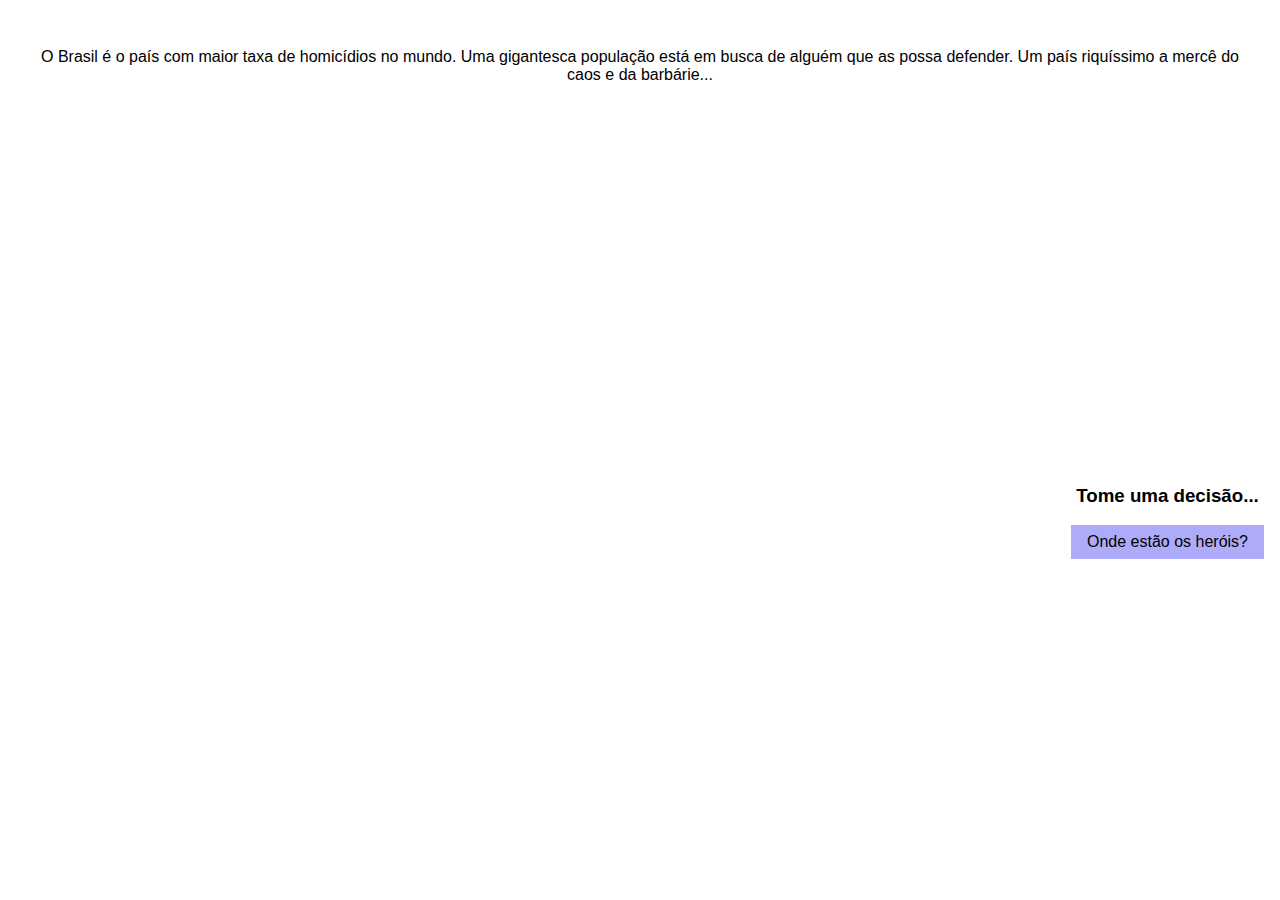
==== commit 058d1480: "new site" ====
--- a/index.html
+++ b/index.html
@@ -1,16 +1 @@
-<!DOCTYPE html><html><head><meta charSet="utf-8"/><meta http-equiv="x-ua-compatible" content="ie=edge"/><meta name="viewport" content="width=device-width, initial-scale=1, shrink-to-fit=no"/><style data-href="/styles.c396e2423f360d942ed3.css">@import url(https://fonts.googleapis.com/css?family=Quicksand&display=swap);.postTemplate-module--template--2EuwO{width:80vw;margin:4rem auto;max-width:750px;padding:2rem;background:var(--mainWhite)}.postTemplate-module--link--2P9BW{border:1px solid var(--mainBlack);padding:4px 8px;display:inline-block;color:var(--mainBlack);text-decoration:none;text-transform:capitalize;-webkit-transition:all .3s ease-in-out;transition:all .3s ease-in-out;margin-bottom:2rem}.postTemplate-module--link--2P9BW:hover{background:var(--mainBlack);color:var(--mainWhite)}.postTemplate-module--info--36VVJ{text-align:center}.postTemplate-module--info--36VVJ h1{letter-spacing:5px;margin-bottom:.5rem;text-transform:capitalize;font-size:48px}.postTemplate-module--info--36VVJ h4{letter-spacing:5px;text-transform:capitalize;font-size:14px;text-align:center;margin-bottom:3rem}.postTemplate-module--content--3z4xz{margin:2rem 0}.postTemplate-module--content--3z4xz h1{text-transform:capitalize;margin-bottom:1rem}.postTemplate-module--content--3z4xz p{line-height:1.5;margin-bottom:1rem}.tl-edges{max-width:100%;overflow-x:hidden}.tl-wrapper{width:100%;float:left;position:relative}.tl-wrapper+.tl-wrapper{margin-left:-100%;margin-right:0}.navbar-module--nav-header--12Vvy{display:flex;justify-content:space-between;align-items:center;padding:1rem 1.25rem}.navbar-module--logo-btn--3vGAZ{background:transparent;border:none;outline:none}.navbar-module--logo-btn--3vGAZ:hover{cursor:pointer}.navbar-module--logo-icon--23nIX{color:var(--primaryColor);font-size:1.5rem}.navbar-module--nav-links--1uFjW{list-style-type:none;-webkit-transition:var(--mainTransition);transition:var(--mainTransition);height:0;overflow:hidden}.navbar-module--show-nav--YQUwu{height:216px}.navbar-module--nav-links--1uFjW a{display:block;padding:1rem 1.25rem;text-decoration:none;text-transform:capitalize;color:var(--mainBlack);-webkit-transition:var(--mainTransition);transition:var(--mainTransition);font-weight:700;letter-spacing:var(--mainSpacing)}.navbar-module--nav-links--1uFjW a:hover{color:var(--primaryColor)}.navbar-module--nav-social-links--38wJw{display:none}@media screen and (min-width:576px){.navbar-module--navbar--17oPw{padding:0 2rem}}@media screen and (min-width:992px){.navbar-module--logo-btn--3vGAZ{display:none}.navbar-module--nav-center--eT2vs{max-width:1170px;margin:0 auto;display:flex;justify-content:space-between;align-items:center}.navbar-module--nav-links--1uFjW{height:auto;display:flex}.navbar-module--nav-social-links--38wJw{display:flex;line-height:0}.navbar-module--nav-social-links--38wJw a{color:var(--primaryColor);margin:0 .5rem;font-size:1.2rem;-webkit-transition:var(--mainTransition);transition:var(--mainTransition)}.navbar-module--nav-social-links--38wJw a:hover{color:var(--mainBlack);-webkit-transform:translateY(-5px);transform:translateY(-5px)}}.footer-module--footer--R-bdc{background:var(--mainBlack);padding:2rem;text-align:center;color:var(--mainWhite)}.footer-module--links--h-kha a{display:inline-block;text-decoration:none;text-transform:uppercase;color:var(--mainWhite);margin:.5rem 1rem;letter-spacing:var(--mainSpacing);-webkit-transition:var(--mainTransition);transition:var(--mainTransition);font-weight:700}.footer-module--links--h-kha a:hover{color:var(--primaryColor)}.footer-module--icons--3TixH a{display:inline-block;margin:1rem;font-size:1.3rem;color:var(--mainWhite);-webkit-transition:var(--mainTransition);transition:var(--mainTransition)}.footer-module--icons--3TixH a:hover{color:var(--primaryColor)}.footer-module--copyright--2sb6J{text-transform:capitalize;letter-spacing:var(--mainSpacing);line-height:2}*{box-sizing:border-box;margin:0}:root{--mainGrey:#f5f5f5;--mainWhite:#fff;--mainBlack:#3f3f3f;--darkGrey:#8e8e8e;--mainSpacing:4px;--mainTransition:all 0.3s linear}body{font:Quicksand,sans-serif;background:var(--mainGrey);color:var(--mainBlack)}.code{background-color:#8e8e8e;display:inline-block;padding:1rem;font-size:1.2rem;color:var(--mainWhite);margin:2rem 0}.counter{color:green;margin:3rem 0;text-transform:capitalize}.post-image span{display:block;padding-bottom:0!important;margin:2rem}.post-image img{display:block;max-width:100%}.homeHero{color:var(--mainWhite)}.btn-black,.btn-primary{text-transform:uppercase;text-decoration:none;letter-spacing:var(--mainSpacing);color:var(--mainBlack);border:2px solid var(--mainBlack);padding:.9rem 1.6rem;display:inline-block;-webkit-transition:var(--mainTransition);transition:var(--mainTransition);cursor:pointer}.btn-black:hover{background:var(--mainBlack);color:var(--mainWhite)}.btn-primary,.btn-white{text-transform:uppercase;text-decoration:none;letter-spacing:var(--mainSpacing);color:var(--mainWhite);border:2px solid var(--mainWhite);padding:.9rem 1.6rem;display:inline-block;-webkit-transition:var(--mainTransition);transition:var(--mainTransition);cursor:pointer;margin-bottom:1rem}.btn-white:hover{background:var(--mainWhite);color:var(--primaryColor)}.btn-primary{background:var(--mainGrey);color:var(--mainBlack);border:2px solid var(--mainBlack)}.btn-primary:hover{background:transparent;color:var(--mainBlack)}.defaultHero{min-height:calc(20vh - 30px);background:-webkit-gradient(linear,left top,left bottom,from(rgba(63,208,212,.7)),to(rgba(0,0,0,.7))),url(/static/rio-93dd02c9cf32a4928ddd1661ac613f48.jpg) 50%/cover no-repeat;background:linear-gradient(rgba(63,208,212,.7),rgba(0,0,0,.7)),url(/static/rio-93dd02c9cf32a4928ddd1661ac613f48.jpg) 50%/cover no-repeat;display:flex;justify-content:center;align-items:center}.h1{color:var(--mainWhite)}.error-module--error--huZrX{background:var(--primaryColor);min-height:calc(100vh - 62px);display:flex;justify-content:center;align-items:center}.postcard-module--card--1TNFh{margin-bottom:2rem;background:var(--mainWhite);padding:1rem;text-align:center}.postcard-module--info--24x1h{padding:1rem 0}.postcard-module--info--24x1h h2{font-size:30px;text-transform:capitalize;margin-bottom:10px}.postcard-module--info--24x1h h6{color:var(--darkGrey);text-transform:capitalize}.postcard-module--info--24x1h p{padding:20px 0 30px;text-align:left}.postcard-module--link--1SzoE{border:1px solid var(--mainBlack);padding:4px 8px;display:inline-block;color:var(--mainBlack);text-decoration:none;text-transform:capitalize;-webkit-transition:all .3s ease-in-out;transition:all .3s ease-in-out}.postcard-module--link--1SzoE:hover{background:var(--mainBlack);color:var(--mainWhite)}@media screen and (min-width:776px){.postcard-module--card--1TNFh{display:grid;grid-template-columns:350px 1fr}.postcard-module--info--24x1h{display:flex;align-items:center;padding:0 1.5rem}.postcard-module--image--1wzz2>div{height:250px}}.postlist-module--posts--3PvCy{padding:4rem 0}.postlist-module--posts--3PvCy h1{text-align:center;letter-spacing:5px;margin-bottom:.5rem;text-transform:capitalize;font-size:48px}.postlist-module--posts--3PvCy h4{letter-spacing:5px;text-transform:capitalize;font-size:14px;text-align:center;margin-bottom:3rem}.postlist-module--center--1YKoz{width:85vw;margin:0 auto;max-width:750px}.banner-module--banner--drYoo{text-align:center;letter-spacing:var(--mainSpacing);color:var(--mainBlack)}.banner-module--banner--drYoo h1{font-size:3.3rem;text-transform:uppercase;margin-bottom:2rem;padding:0 1rem;letter-spacing:6px}.banner-module--banner--drYoo p{width:100%;margin:.5rem auto}@media screen and (min-width:768px){.banner-module--banner--drYoo h1{font-size:4.5rem}.banner-module--banner--drYoo p{width:70%}}.items-module--projects--3cS_i{padding:4rem 0;text-align:center}.items-module--center--23G_b{width:80vw;margin:3rem auto;display:grid;grid-template-columns:repeat(auto-fill,minmax(280px,1fr));grid-column-gap:2rem;grid-row-gap:2rem}@media screen and (min-width:576px){.items-module--center--23G_b{grid-template-columns:repeat(auto-fill,minmax(368.66px,1fr))}}@media screen and (min-width:1200px){.items-module--center--23G_b{width:100%;max-width:1170px}}.project-module--project--xBGI5{box-shadow:var(--lightShadow);-webkit-transition:var(--mainTransition);transition:var(--mainTransition)}.project-module--project--xBGI5:hover{box-shadow:var(--darkShadow)}.project-module--img-container--2jQZP{position:relative;background:var(--primaryColor)}.project-module--img--3Ms6u,.project-module--img-container--2jQZP{-webkit-transition:var(--mainTransition);transition:var(--mainTransition)}.project-module--img-container--2jQZP:hover .project-module--img--3Ms6u{opacity:.3}.project-module--link--3TxzC{position:absolute;top:50%;left:50%;-webkit-transform:translate(-50%,-50%);transform:translate(-50%,-50%);opacity:0;text-transform:uppercase;letter-spacing:var(--mainSpacing);color:var(--mainWhite);border:2px solid var(--mainWhite);padding:.9rem 1.6rem;display:inline-block;-webkit-transition:var(--mainTransition);transition:var(--mainTransition);cursor:pointer}.project-module--link--3TxzC:hover{background:var(--mainWhite);color:var(--primaryColor)}.project-module--img-container--2jQZP:hover .project-module--link--3TxzC{opacity:1}.project-module--footer--2WwEX{padding:1rem;text-align:left}.project-module--footer--2WwEX h3{text-transform:capitalize;margin-bottom:0}.project-module--info--2UpmF{display:flex;flex-wrap:wrap;justify-content:space-between;text-transform:uppercase;align-items:center;margin-top:.5rem}.project-module--info--2UpmF h4,.project-module--info--2UpmF h6{margin-bottom:0}.project-module--country--1CeJa{text-transform:capitalize;color:var(--primaryColor);display:flex;align-items:center}.project-module--icon--3_QQm{margin-right:.4rem}.project-module--details--30ezj{color:var(--darkGrey);text-transform:uppercase;text-align:right}</style><meta name="generator" content="Gatsby 2.13.25"/><style data-styled="" data-styled-version="4.3.2"></style><link as="script" rel="preload" href="/component---src-pages-index-js-2f1a85f1556757d8edc6.js"/><link as="script" rel="preload" href="/1-40c34ad566a12d15c20f.js"/><link as="script" rel="preload" href="/app-ef3d3682d0075be8d8bb.js"/><link as="script" rel="preload" href="/styles-09868fc06d6e12ab99bb.js"/><link as="script" rel="preload" href="/webpack-runtime-1f3eda9a73ec32626100.js"/><link as="fetch" rel="preload" href="/page-data\index\page-data.json" crossorigin="use-credentials"/></head><body><noscript id="gatsby-noscript">This app works best with JavaScript enabled.</noscript><div id="___gatsby"><div style="outline:none" tabindex="-1" role="group" id="gatsby-focus-wrapper"><div class="tl-edges"><div class="tl-wrapper tl-wrapper--mount tl-wrapper-status--entered" style="z-index:1;opacity:1"><nav class="navbar-module--navbar--17oPw"><div class="navbar-module--nav-center--eT2vs"><div class="navbar-module--nav-header--12Vvy"><button type="button" class="navbar-module--logo-btn--3vGAZ"><svg stroke="currentColor" fill="currentColor" stroke-width="0" viewBox="0 0 448 512" class="navbar-module--logo-icon--23nIX" height="1em" width="1em" xmlns="http://www.w3.org/2000/svg"><path d="M288 44v40c0 8.837-7.163 16-16 16H16c-8.837 0-16-7.163-16-16V44c0-8.837 7.163-16 16-16h256c8.837 0 16 7.163 16 16zM0 172v40c0 8.837 7.163 16 16 16h416c8.837 0 16-7.163 16-16v-40c0-8.837-7.163-16-16-16H16c-8.837 0-16 7.163-16 16zm16 312h416c8.837 0 16-7.163 16-16v-40c0-8.837-7.163-16-16-16H16c-8.837 0-16 7.163-16 16v40c0 8.837 7.163 16 16 16zm256-200H16c-8.837 0-16 7.163-16 16v40c0 8.837 7.163 16 16 16h256c8.837 0 16-7.163 16-16v-40c0-8.837-7.163-16-16-16z"></path></svg></button></div><ul class="navbar-module--nav-links--1uFjW"><li><a aria-current="page" class="" href="/">home</a></li><li><a href="/portfolio">portfolio</a></li><li><a href="/about">about me</a></li></ul><div class="navbar-module--nav-social-links--38wJw"><a href="https://github.com/felipereina" target="_blank" rel="noopener noreferrer"><svg stroke="currentColor" fill="currentColor" stroke-width="0" viewBox="0 0 496 512" height="1em" width="1em" xmlns="http://www.w3.org/2000/svg"><path d="M165.9 397.4c0 2-2.3 3.6-5.2 3.6-3.3.3-5.6-1.3-5.6-3.6 0-2 2.3-3.6 5.2-3.6 3-.3 5.6 1.3 5.6 3.6zm-31.1-4.5c-.7 2 1.3 4.3 4.3 4.9 2.6 1 5.6 0 6.2-2s-1.3-4.3-4.3-5.2c-2.6-.7-5.5.3-6.2 2.3zm44.2-1.7c-2.9.7-4.9 2.6-4.6 4.9.3 2 2.9 3.3 5.9 2.6 2.9-.7 4.9-2.6 4.6-4.6-.3-1.9-3-3.2-5.9-2.9zM244.8 8C106.1 8 0 113.3 0 252c0 110.9 69.8 205.8 169.5 239.2 12.8 2.3 17.3-5.6 17.3-12.1 0-6.2-.3-40.4-.3-61.4 0 0-70 15-84.7-29.8 0 0-11.4-29.1-27.8-36.6 0 0-22.9-15.7 1.6-15.4 0 0 24.9 2 38.6 25.8 21.9 38.6 58.6 27.5 72.9 20.9 2.3-16 8.8-27.1 16-33.7-55.9-6.2-112.3-14.3-112.3-110.5 0-27.5 7.6-41.3 23.6-58.9-2.6-6.5-11.1-33.3 2.6-67.9 20.9-6.5 69 27 69 27 20-5.6 41.5-8.5 62.8-8.5s42.8 2.9 62.8 8.5c0 0 48.1-33.6 69-27 13.7 34.7 5.2 61.4 2.6 67.9 16 17.7 25.8 31.5 25.8 58.9 0 96.5-58.9 104.2-114.8 110.5 9.2 7.9 17 22.9 17 46.4 0 33.7-.3 75.4-.3 83.6 0 6.5 4.6 14.4 17.3 12.1C428.2 457.8 496 362.9 496 252 496 113.3 383.5 8 244.8 8zM97.2 352.9c-1.3 1-1 3.3.7 5.2 1.6 1.6 3.9 2.3 5.2 1 1.3-1 1-3.3-.7-5.2-1.6-1.6-3.9-2.3-5.2-1zm-10.8-8.1c-.7 1.3.3 2.9 2.3 3.9 1.6 1 3.6.7 4.3-.7.7-1.3-.3-2.9-2.3-3.9-2-.6-3.6-.3-4.3.7zm32.4 35.6c-1.6 1.3-1 4.3 1.3 6.2 2.3 2.3 5.2 2.6 6.5 1 1.3-1.3.7-4.3-1.3-6.2-2.2-2.3-5.2-2.6-6.5-1zm-11.4-14.7c-1.6 1-1.6 3.6 0 5.9 1.6 2.3 4.3 3.3 5.6 2.3 1.6-1.3 1.6-3.9 0-6.2-1.4-2.3-4-3.3-5.6-2z"></path></svg></a><a href="https://twitter.com/O_Reina" target="_blank" rel="noopener noreferrer"><svg stroke="currentColor" fill="currentColor" stroke-width="0" viewBox="0 0 448 512" height="1em" width="1em" xmlns="http://www.w3.org/2000/svg"><path d="M400 32H48C21.5 32 0 53.5 0 80v352c0 26.5 21.5 48 48 48h352c26.5 0 48-21.5 48-48V80c0-26.5-21.5-48-48-48zm-48.9 158.8c.2 2.8.2 5.7.2 8.5 0 86.7-66 186.6-186.6 186.6-37.2 0-71.7-10.8-100.7-29.4 5.3.6 10.4.8 15.8.8 30.7 0 58.9-10.4 81.4-28-28.8-.6-53-19.5-61.3-45.5 10.1 1.5 19.2 1.5 29.6-1.2-30-6.1-52.5-32.5-52.5-64.4v-.8c8.7 4.9 18.9 7.9 29.6 8.3a65.447 65.447 0 0 1-29.2-54.6c0-12.2 3.2-23.4 8.9-33.1 32.3 39.8 80.8 65.8 135.2 68.6-9.3-44.5 24-80.6 64-80.6 18.9 0 35.9 7.9 47.9 20.7 14.8-2.8 29-8.3 41.6-15.8-4.9 15.2-15.2 28-28.8 36.1 13.2-1.4 26-5.1 37.8-10.2-8.9 13.1-20.1 24.7-32.9 34z"></path></svg></a><a href="https://www.linkedin.com/in/felipereina/" target="_blank" rel="noopener noreferrer"><svg stroke="currentColor" fill="currentColor" stroke-width="0" viewBox="0 0 448 512" height="1em" width="1em" xmlns="http://www.w3.org/2000/svg"><path d="M100.28 448H7.4V148.9h92.88zM53.79 108.1C24.09 108.1 0 83.5 0 53.8a53.79 53.79 0 0 1 107.58 0c0 29.7-24.1 54.3-53.79 54.3zM447.9 448h-92.68V302.4c0-34.7-.7-79.2-48.29-79.2-48.29 0-55.69 37.7-55.69 76.7V448h-92.78V148.9h89.08v40.8h1.3c12.4-23.5 42.69-48.3 87.88-48.3 94 0 111.28 61.9 111.28 142.3V448z"></path></svg></a></div></div></nav><main><header class="defaultHero"><div class="banner-module--banner--drYoo"><p style="color:lightblue">You can see my best projects here</p><a class="btn-white" href="/portfolio">explore portfolio</a></div></header><section class="postlist-module--posts--3PvCy"><div class="postlist-module--center--1YKoz"><article class="postcard-module--card--1TNFh"><div class="postcard-module--image--1wzz2"><div class=" gatsby-image-wrapper" style="position:relative;overflow:hidden"><div style="width:100%;padding-bottom:41.78999295278365%"></div><img src="[data-uri]" alt="" style="position:absolute;top:0;left:0;width:100%;height:100%;object-fit:cover;object-position:center;opacity:1;transition-delay:500ms"/><noscript><picture><source type='image/webp' srcset="/static/da707a67151c45da3dbf4403da3bdb54/1932c/react-redux-manifesto.webp 200w,
-/static/da707a67151c45da3dbf4403da3bdb54/f4957/react-redux-manifesto.webp 400w,
-/static/da707a67151c45da3dbf4403da3bdb54/c6096/react-redux-manifesto.webp 800w,
-/static/da707a67151c45da3dbf4403da3bdb54/b6424/react-redux-manifesto.webp 1200w,
-/static/da707a67151c45da3dbf4403da3bdb54/7a72d/react-redux-manifesto.webp 1600w,
-/static/da707a67151c45da3dbf4403da3bdb54/eb460/react-redux-manifesto.webp 2838w" sizes="(max-width: 800px) 100vw, 800px" /><source srcset="/static/da707a67151c45da3dbf4403da3bdb54/7c0ed/react-redux-manifesto.png 200w,
-/static/da707a67151c45da3dbf4403da3bdb54/647de/react-redux-manifesto.png 400w,
-/static/da707a67151c45da3dbf4403da3bdb54/af144/react-redux-manifesto.png 800w,
-/static/da707a67151c45da3dbf4403da3bdb54/ba299/react-redux-manifesto.png 1200w,
-/static/da707a67151c45da3dbf4403da3bdb54/9ecf6/react-redux-manifesto.png 1600w,
-/static/da707a67151c45da3dbf4403da3bdb54/870fa/react-redux-manifesto.png 2838w" sizes="(max-width: 800px) 100vw, 800px" /><img loading="lazy" sizes="(max-width: 800px) 100vw, 800px" srcset="/static/da707a67151c45da3dbf4403da3bdb54/7c0ed/react-redux-manifesto.png 200w,
-/static/da707a67151c45da3dbf4403da3bdb54/647de/react-redux-manifesto.png 400w,
-/static/da707a67151c45da3dbf4403da3bdb54/af144/react-redux-manifesto.png 800w,
-/static/da707a67151c45da3dbf4403da3bdb54/ba299/react-redux-manifesto.png 1200w,
-/static/da707a67151c45da3dbf4403da3bdb54/9ecf6/react-redux-manifesto.png 1600w,
-/static/da707a67151c45da3dbf4403da3bdb54/870fa/react-redux-manifesto.png 2838w" src="/static/da707a67151c45da3dbf4403da3bdb54/af144/react-redux-manifesto.png" alt="" style="position:absolute;top:0;left:0;opacity:1;width:100%;height:100%;object-fit:cover;object-position:center"/></picture></noscript></div></div><div class="postcard-module--info--24x1h"><div><h2>React + Redux - entenda a arquitetura para cair de vez a ficha</h2><h6><span>by <!-- -->Felipe Reina</span> /<span>July 19th, 2019</span></h6><p>abandonando o MVC no client-side A primeira vez que me deparei com a estrutura de um projeto desenvolvido em React + Redux, fiquei realmente…</p><a class="postcard-module--link--1SzoE" href="/react_redux_arquitetura">read more</a></div></div></article></div></section></main><footer class="footer-module--footer--R-bdc"><div class="footer-module--links--h-kha"><a aria-current="page" class="" href="/">home</a><a href="/portfolio">portfolio</a><a href="/about">about me</a></div><div class="footer-module--icons--3TixH"><a href="https://github.com/felipereina" target="_blank" rel="noopener noreferrer"><svg stroke="currentColor" fill="currentColor" stroke-width="0" viewBox="0 0 496 512" height="1em" width="1em" xmlns="http://www.w3.org/2000/svg"><path d="M165.9 397.4c0 2-2.3 3.6-5.2 3.6-3.3.3-5.6-1.3-5.6-3.6 0-2 2.3-3.6 5.2-3.6 3-.3 5.6 1.3 5.6 3.6zm-31.1-4.5c-.7 2 1.3 4.3 4.3 4.9 2.6 1 5.6 0 6.2-2s-1.3-4.3-4.3-5.2c-2.6-.7-5.5.3-6.2 2.3zm44.2-1.7c-2.9.7-4.9 2.6-4.6 4.9.3 2 2.9 3.3 5.9 2.6 2.9-.7 4.9-2.6 4.6-4.6-.3-1.9-3-3.2-5.9-2.9zM244.8 8C106.1 8 0 113.3 0 252c0 110.9 69.8 205.8 169.5 239.2 12.8 2.3 17.3-5.6 17.3-12.1 0-6.2-.3-40.4-.3-61.4 0 0-70 15-84.7-29.8 0 0-11.4-29.1-27.8-36.6 0 0-22.9-15.7 1.6-15.4 0 0 24.9 2 38.6 25.8 21.9 38.6 58.6 27.5 72.9 20.9 2.3-16 8.8-27.1 16-33.7-55.9-6.2-112.3-14.3-112.3-110.5 0-27.5 7.6-41.3 23.6-58.9-2.6-6.5-11.1-33.3 2.6-67.9 20.9-6.5 69 27 69 27 20-5.6 41.5-8.5 62.8-8.5s42.8 2.9 62.8 8.5c0 0 48.1-33.6 69-27 13.7 34.7 5.2 61.4 2.6 67.9 16 17.7 25.8 31.5 25.8 58.9 0 96.5-58.9 104.2-114.8 110.5 9.2 7.9 17 22.9 17 46.4 0 33.7-.3 75.4-.3 83.6 0 6.5 4.6 14.4 17.3 12.1C428.2 457.8 496 362.9 496 252 496 113.3 383.5 8 244.8 8zM97.2 352.9c-1.3 1-1 3.3.7 5.2 1.6 1.6 3.9 2.3 5.2 1 1.3-1 1-3.3-.7-5.2-1.6-1.6-3.9-2.3-5.2-1zm-10.8-8.1c-.7 1.3.3 2.9 2.3 3.9 1.6 1 3.6.7 4.3-.7.7-1.3-.3-2.9-2.3-3.9-2-.6-3.6-.3-4.3.7zm32.4 35.6c-1.6 1.3-1 4.3 1.3 6.2 2.3 2.3 5.2 2.6 6.5 1 1.3-1.3.7-4.3-1.3-6.2-2.2-2.3-5.2-2.6-6.5-1zm-11.4-14.7c-1.6 1-1.6 3.6 0 5.9 1.6 2.3 4.3 3.3 5.6 2.3 1.6-1.3 1.6-3.9 0-6.2-1.4-2.3-4-3.3-5.6-2z"></path></svg></a><a href="https://twitter.com/O_Reina" target="_blank" rel="noopener noreferrer"><svg stroke="currentColor" fill="currentColor" stroke-width="0" viewBox="0 0 448 512" height="1em" width="1em" xmlns="http://www.w3.org/2000/svg"><path d="M400 32H48C21.5 32 0 53.5 0 80v352c0 26.5 21.5 48 48 48h352c26.5 0 48-21.5 48-48V80c0-26.5-21.5-48-48-48zm-48.9 158.8c.2 2.8.2 5.7.2 8.5 0 86.7-66 186.6-186.6 186.6-37.2 0-71.7-10.8-100.7-29.4 5.3.6 10.4.8 15.8.8 30.7 0 58.9-10.4 81.4-28-28.8-.6-53-19.5-61.3-45.5 10.1 1.5 19.2 1.5 29.6-1.2-30-6.1-52.5-32.5-52.5-64.4v-.8c8.7 4.9 18.9 7.9 29.6 8.3a65.447 65.447 0 0 1-29.2-54.6c0-12.2 3.2-23.4 8.9-33.1 32.3 39.8 80.8 65.8 135.2 68.6-9.3-44.5 24-80.6 64-80.6 18.9 0 35.9 7.9 47.9 20.7 14.8-2.8 29-8.3 41.6-15.8-4.9 15.2-15.2 28-28.8 36.1 13.2-1.4 26-5.1 37.8-10.2-8.9 13.1-20.1 24.7-32.9 34z"></path></svg></a><a href="https://www.linkedin.com/in/felipereina/" target="_blank" rel="noopener noreferrer"><svg stroke="currentColor" fill="currentColor" stroke-width="0" viewBox="0 0 448 512" height="1em" width="1em" xmlns="http://www.w3.org/2000/svg"><path d="M100.28 448H7.4V148.9h92.88zM53.79 108.1C24.09 108.1 0 83.5 0 53.8a53.79 53.79 0 0 1 107.58 0c0 29.7-24.1 54.3-53.79 54.3zM447.9 448h-92.68V302.4c0-34.7-.7-79.2-48.29-79.2-48.29 0-55.69 37.7-55.69 76.7V448h-92.78V148.9h89.08v40.8h1.3c12.4-23.5 42.69-48.3 87.88-48.3 94 0 111.28 61.9 111.28 142.3V448z"></path></svg></a></div><div class="footer-module--copyright--2sb6J">copyright © Felipe Reina <!-- -->2019<!-- --> all rights reserved</div></footer></div></div></div></div><script id="gatsby-script-loader">/*<![CDATA[*/window.pagePath="/";window.webpackCompilationHash="b8ca4cd19f596ffd6314";/*]]>*/</script><script id="gatsby-chunk-mapping">/*<![CDATA[*/window.___chunkMapping={"app":["/app-ef3d3682d0075be8d8bb.js"],"component---src-templates-post-template-js":["/component---src-templates-post-template-js-96163f1eb03060e75971.js"],"component---src-pages-404-js":["/component---src-pages-404-js-5708d263d7ae259519e6.js"],"component---src-pages-about-js":["/component---src-pages-about-js-c7d5c0ffd25adb4af532.js"],"component---src-pages-index-js":["/component---src-pages-index-js-2f1a85f1556757d8edc6.js"],"component---src-pages-portfolio-js":["/component---src-pages-portfolio-js-3b2ada5e60bccf6e364f.js"]};/*]]>*/</script><script src="/webpack-runtime-1f3eda9a73ec32626100.js" async=""></script><script src="/styles-09868fc06d6e12ab99bb.js" async=""></script><script src="/app-ef3d3682d0075be8d8bb.js" async=""></script><script src="/1-40c34ad566a12d15c20f.js" async=""></script><script src="/component---src-pages-index-js-2f1a85f1556757d8edc6.js" async=""></script></body></html>+<!doctype html><html lang="en"><head><meta charset="utf-8"/><link rel="icon" href="/favicon.ico"/><meta name="viewport" content="width=device-width,initial-scale=1"/><meta name="theme-color" content="#000000"/><meta name="description" content="Web site created using create-react-app"/><link rel="apple-touch-icon" href="/logo192.png"/><link rel="manifest" href="/manifest.json"/><title>React App</title><link href="/static/css/main.c0b5eda3.chunk.css" rel="stylesheet"></head><body><noscript>You need to enable JavaScript to run this app.</noscript><div id="root"></div><script>!function(l){function e(e){for(var r,t,n=e[0],o=e[1],u=e[2],a=0,i=[];a<n.length;a++)t=n[a],Object.prototype.hasOwnProperty.call(c,t)&&c[t]&&i.push(c[t][0]),c[t]=0;for(r in o)Object.prototype.hasOwnProperty.call(o,r)&&(l[r]=o[r]);for(s&&s(e);i.length;)i.shift()();return p.push.apply(p,u||[]),f()}function f(){for(var e,r=0;r<p.length;r++){for(var t=p[r],n=!0,o=1;o<t.length;o++){var u=t[o];0!==c[u]&&(n=!1)}n&&(p.splice(r--,1),e=a(a.s=t[0]))}return e}var t={},c={1:0},p=[];function a(e){if(t[e])return t[e].exports;var r=t[e]={i:e,l:!1,exports:{}};return l[e].call(r.exports,r,r.exports,a),r.l=!0,r.exports}a.m=l,a.c=t,a.d=function(e,r,t){a.o(e,r)||Object.defineProperty(e,r,{enumerable:!0,get:t})},a.r=function(e){"undefined"!=typeof Symbol&&Symbol.toStringTag&&Object.defineProperty(e,Symbol.toStringTag,{value:"Module"}),Object.defineProperty(e,"__esModule",{value:!0})},a.t=function(r,e){if(1&e&&(r=a(r)),8&e)return r;if(4&e&&"object"==typeof r&&r&&r.__esModule)return r;var t=Object.create(null);if(a.r(t),Object.defineProperty(t,"default",{enumerable:!0,value:r}),2&e&&"string"!=typeof r)for(var n in r)a.d(t,n,function(e){return r[e]}.bind(null,n));return t},a.n=function(e){var r=e&&e.__esModule?function(){return e.default}:function(){return e};return a.d(r,"a",r),r},a.o=function(e,r){return Object.prototype.hasOwnProperty.call(e,r)},a.p="/";var r=this["webpackJsonpink-react-base"]=this["webpackJsonpink-react-base"]||[],n=r.push.bind(r);r.push=e,r=r.slice();for(var o=0;o<r.length;o++)e(r[o]);var s=n;f()}([])</script><script src="/static/js/2.864010cd.chunk.js"></script><script src="/static/js/main.57120573.chunk.js"></script></body></html>--- a/static/css/main.c0b5eda3.chunk.css
+++ b/static/css/main.c0b5eda3.chunk.css
@@ -0,0 +1,2 @@
+#root,.App,body,html{width:100%;height:100%}body{margin:0;padding:0;font-family:sans-serif;display:flex;flex-direction:column}.story_typewriter__61rSv{-webkit-animation:story_typing__So3-g 3.5s steps(30),story_blink-caret__1EYHg .75s step-end infinite;animation:story_typing__So3-g 3.5s steps(30),story_blink-caret__1EYHg .75s step-end infinite}.App{text-align:center;flex-direction:column;display:flex}.scene{flex:3 1;background-size:cover;background-position:50%}.story-text{flex:1 1;padding:2em}.choices{position:absolute;right:0;top:50%;width:auto;background:hsla(0,0%,100%,.9);padding:1em}.choices ul{padding:0}.choices li{padding:.5em 1em;margin:.5em 0;background:#afabfb;cursor:pointer;list-style-type:none}.ending{display:flex;justify-content:center;align-items:center;flex:1 1;height:100%;font-size:4em}
+/*# sourceMappingURL=main.c0b5eda3.chunk.css.map */